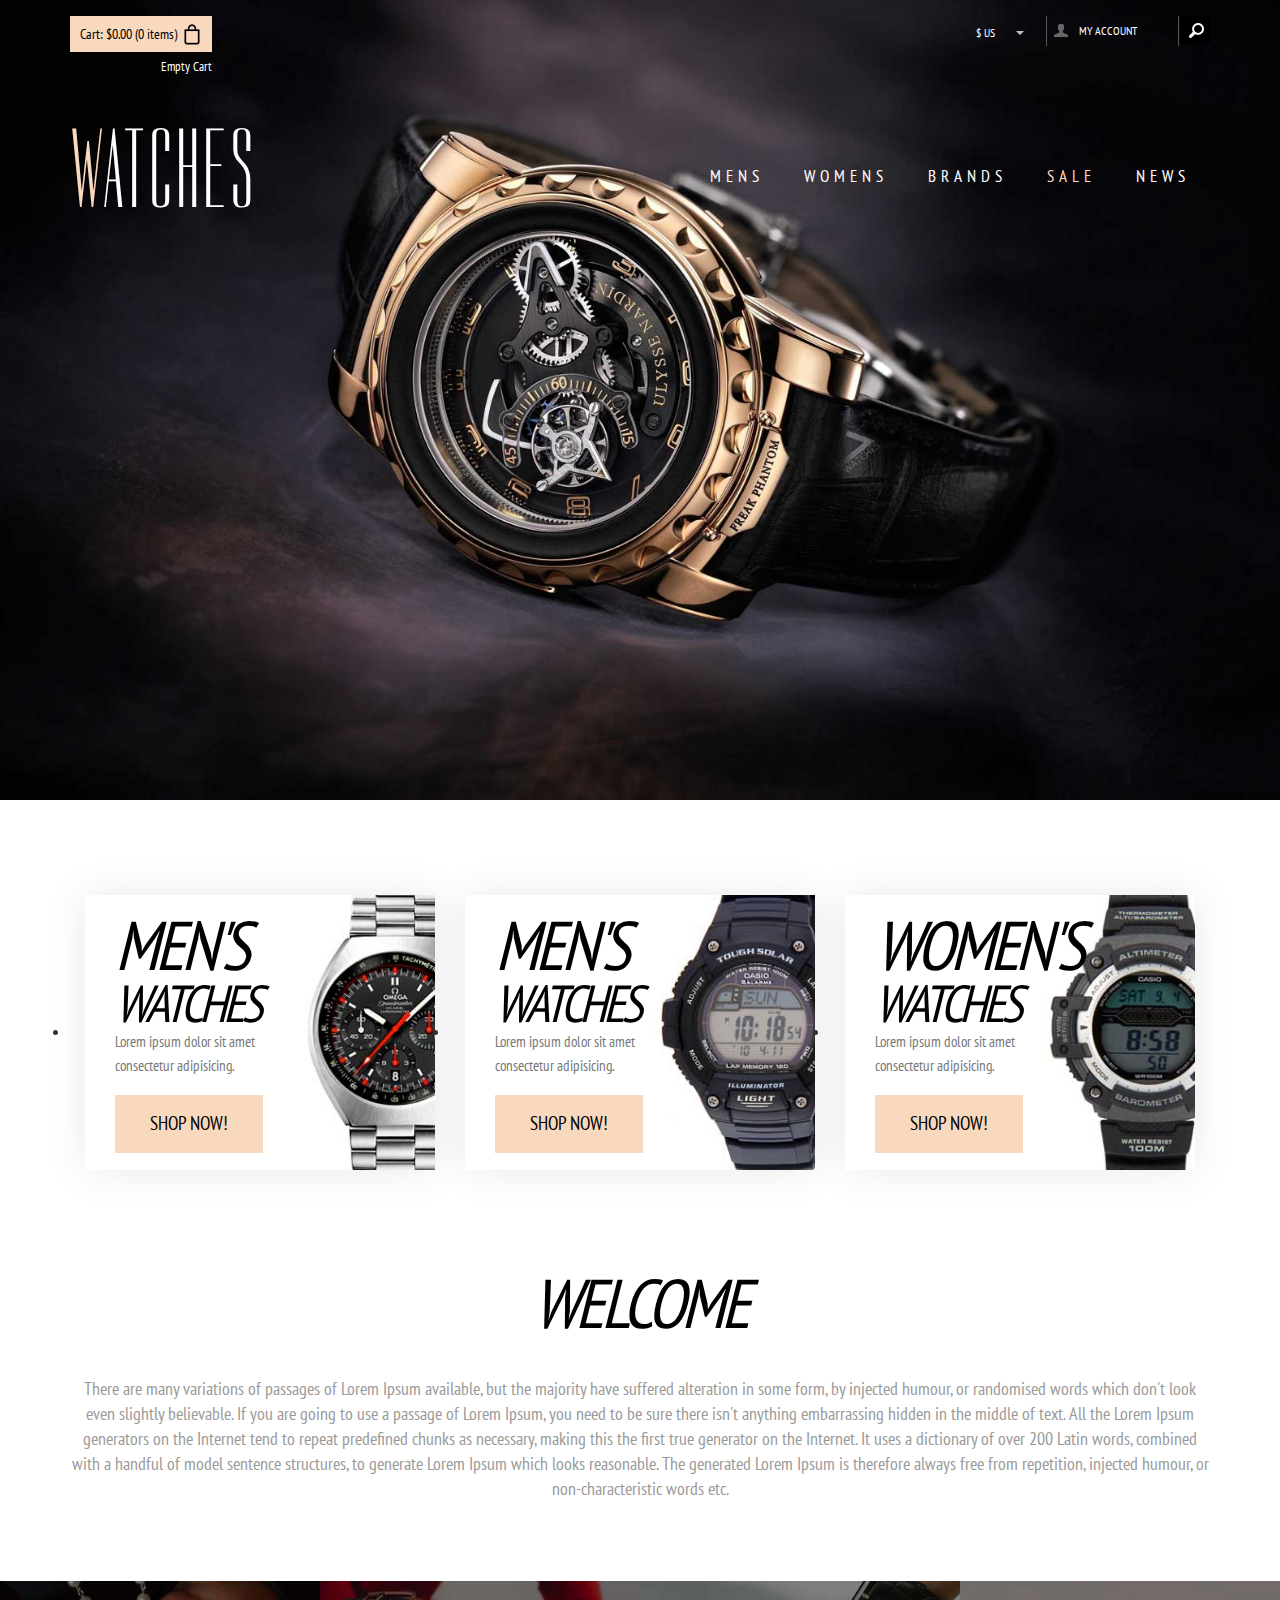
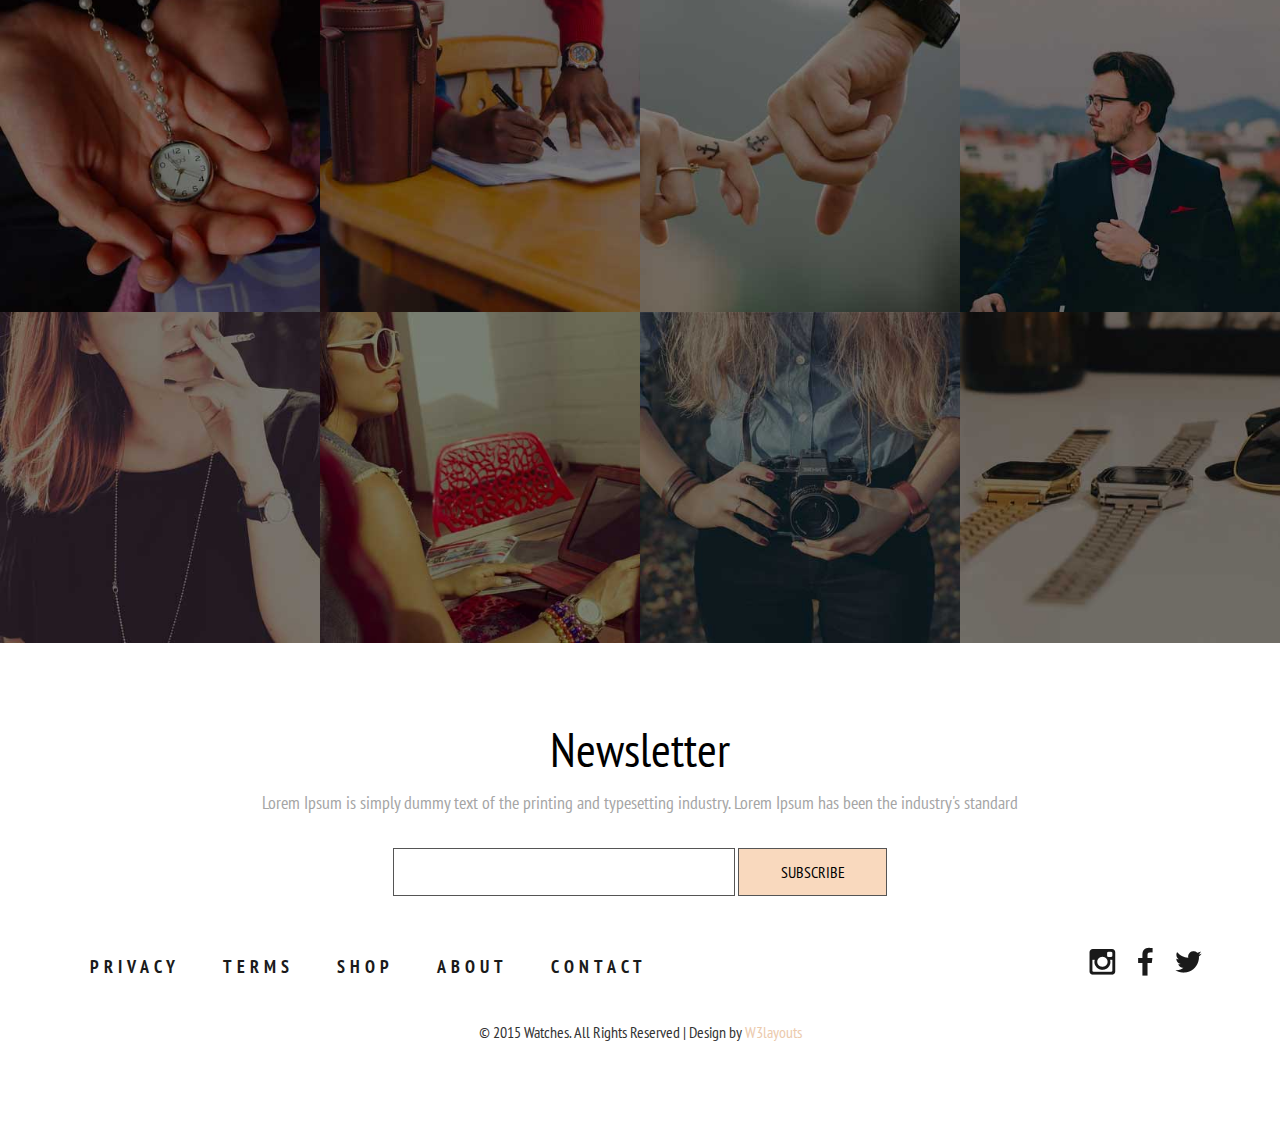
==== index.html @ 552abd2e "Commit message" ====
<!--A Design by W3layouts
Author: W3layout
Author URL: http://w3layouts.com
License: Creative Commons Attribution 3.0 Unported
License URL: http://creativecommons.org/licenses/by/3.0/
-->
<!DOCTYPE HTML>
<html>
<head>
<title>Watches an E-Commerce online Shopping Category Flat Bootstrap Responsive Website Template| Home :: w3layouts</title>
<meta name="viewport" content="width=device-width, initial-scale=1">
<meta http-equiv="Content-Type" content="text/html; charset=utf-8" />
<meta name="keywords" content="Watches Responsive web template, Bootstrap Web Templates, Flat Web Templates, Android Compatible web template, 
Smartphone Compatible web template, free webdesigns for Nokia, Samsung, LG, SonyErricsson, Motorola web design" />
<script type="application/x-javascript"> addEventListener("load", function() { setTimeout(hideURLbar, 0); }, false); function hideURLbar(){ window.scrollTo(0,1); } </script>
<link href="css/bootstrap.css" rel='stylesheet' type='text/css' />
<!-- jQuery (necessary for Bootstrap's JavaScript plugins) -->
<!-- Custom Theme files -->
<link href="css/style.css" rel='stylesheet' type='text/css' />
<!-- Custom Theme files -->
<!--webfont-->
<link href='//fonts.googleapis.com/css?family=PT+Sans+Narrow:400,700' rel='stylesheet' type='text/css'>
<link href='//fonts.googleapis.com/css?family=Dorsa' rel='stylesheet' type='text/css'>
<script type="text/javascript" src="js/jquery-1.11.1.min.js"></script>
<!-- start menu -->
<link href="css/megamenu.css" rel="stylesheet" type="text/css" media="all" />
<script type="text/javascript" src="js/megamenu.js"></script>
<script>$(document).ready(function(){$(".megamenu").megamenu();});</script>
<script src="js/jquery.easydropdown.js"></script>
<script src="js/simpleCart.min.js"> </script>
</head>
<body>
	<div class="banner">
   	  <div class="container">
   	  	<div class="header_top">
   	  	   <div class="header_top_left">
	  	      <div class="box_11"><a href="checkout.html">
		      <h4><p>Cart: <span class="simpleCart_total"></span> (<span id="simpleCart_quantity" class="simpleCart_quantity"></span> items)</p><img src="images/bag.png" alt=""/><div class="clearfix"> </div></h4>
		      </a></div>
	          <p class="empty"><a href="javascript:;" class="simpleCart_empty">Empty Cart</a></p>
	          <div class="clearfix"> </div>
	       </div>
           <div class="header_top_right">
		  	 <div class="lang_list">
				<select tabindex="4" class="dropdown">
					<option value="" class="label" value="">$ Us</option>
					<option value="1">Dollar</option>
					<option value="2">Euro</option>
				</select>
			 </div>
			 <ul class="header_user_info">
			  <a class="login" href="login.html">
				<i class="user"> </i> 
				<li class="user_desc">My Account</li>
			  </a>
			  <div class="clearfix"> </div>
		     </ul>
		    <!-- start search-->
				<div class="search-box">
				   <div id="sb-search" class="sb-search">
					  <form>
						 <input class="sb-search-input" placeholder="Enter your search term..." type="search" name="search" id="search">
						 <input class="sb-search-submit" type="submit" value="">
						 <span class="sb-icon-search"> </span>
					  </form>
				    </div>
				 </div>
				 <!----search-scripts---->
				 <script src="js/classie1.js"></script>
				 <script src="js/uisearch.js"></script>
				   <script>
					 new UISearch( document.getElementById( 'sb-search' ) );
				   </script>
					<!----//search-scripts---->
		            <div class="clearfix"> </div>
			 </div>
		     <div class="clearfix"> </div>
	  </div>
	  <div class="header_bottom">
	   <div class="logo">
		  <h1><a href="index.html"><span class="m_1">W</span>atches</a></h1>
	   </div>
   	   <div class="menu">
	     <ul class="megamenu skyblue">
			<li><a class="color2" href="#">Mens</a>
				<div class="megapanel">
					<div class="row">
						<div class="col1">
							<div class="h_nav">
								<h4>Men</h4>
								<ul>
									<li><a href="men.html">Watches</a></li>
									<li><a href="men.html">watches</a></li>
									<li><a href="men.html">Blazers</a></li>
									<li><a href="men.html">Suits</a></li>
									<li><a href="men.html">Trousers</a></li>
									<li><a href="men.html">Jeans</a></li>
									<li><a href="men.html">Shirts</a></li>
									<li><a href="men.html">Sweatshirts & Hoodies</a></li>
									<li><a href="men.html">Swim Wear</a></li>
									<li><a href="men.html">Accessories</a></li>
								</ul>	
							</div>							
						</div>
						<div class="col1">
							<div class="h_nav">
								<h4>Women</h4>
								<ul>
									<li><a href="men.html">Watches</a></li>
									<li><a href="men.html">Outerwear</a></li>
									<li><a href="men.html">Dresses</a></li>
									<li><a href="men.html">Handbags</a></li>
									<li><a href="men.html">Trousers</a></li>
									<li><a href="men.html">Jeans</a></li>
									<li><a href="men.html">T-Shirts</a></li>
									<li><a href="men.html">Shoes</a></li>
									<li><a href="men.html">Coats</a></li>
									<li><a href="men.html">Accessories</a></li>
								</ul>	
							</div>							
						</div>
						<div class="col2">
							<div class="h_nav">
								<h4>Trends</h4>
								<ul>
									<li class>
										<div class="p_left">
										  <img src="images/p1.jpg" class="img-responsive" alt=""/>
										</div>
										<div class="p_right">
											<h4><a href="#">Denim shirt</a></h4>
											<span class="item-cat"><small><a href="#">watches</a></small></span>
											<span class="price">29.99 $</span>
										</div>
										<div class="clearfix"> </div>
									</li>
									<li>
										<div class="p_left">
										  <img src="images/p2.jpg" class="img-responsive" alt=""/>
										</div>
										<div class="p_right">
											<h4><a href="#">Denim shirt</a></h4>
											<span class="item-cat"><small><a href="#">watches</a></small></span>
											<span class="price">29.99 $</span>
										</div>
										<div class="clearfix"> </div>
									</li>
									<li>
										<div class="p_left">
										  <img src="images/p3.jpg" class="img-responsive" alt=""/>
										</div>
										<div class="p_right">
											<h4><a href="#">Denim shirt</a></h4>
											<span class="item-cat"><small><a href="#">watches</a></small></span>
											<span class="price">29.99 $</span>
										</div>
										<div class="clearfix"> </div>
									</li>
								</ul>	
							</div>												
						</div>
					  </div>
					</div>
			</li>
			<li><a class="color4" href="#">womens</a>
				<div class="megapanel">
					<div class="row">
						<div class="col1">
							<div class="h_nav">
								<h4>Men</h4>
								<ul>
									<li><a href="men.html">Watches</a></li>
									<li><a href="men.html">watches</a></li>
									<li><a href="men.html">Blazers</a></li>
									<li><a href="men.html">Suits</a></li>
									<li><a href="men.html">Trousers</a></li>
									<li><a href="men.html">Jeans</a></li>
									<li><a href="men.html">Shirts</a></li>
									<li><a href="men.html">Sweatshirts & Hoodies</a></li>
									<li><a href="men.html">Swim Wear</a></li>
									<li><a href="men.html">Accessories</a></li>
								</ul>	
							</div>							
						</div>
						<div class="col1">
							<div class="h_nav">
								<h4>Women</h4>
								<ul>
									<li><a href="men.html">Watches</a></li>
									<li><a href="men.html">Outerwear</a></li>
									<li><a href="men.html">Dresses</a></li>
									<li><a href="men.html">Handbags</a></li>
									<li><a href="men.html">Trousers</a></li>
									<li><a href="men.html">Jeans</a></li>
									<li><a href="men.html">T-Shirts</a></li>
									<li><a href="men.html">Shoes</a></li>
									<li><a href="men.html">Coats</a></li>
									<li><a href="men.html">Accessories</a></li>
								</ul>	
							</div>							
						</div>
						<div class="col2">
							<div class="h_nav">
								<h4>Trends</h4>
								<ul>
									<li class>
										<div class="p_left">
										  <img src="images/p1.jpg" class="img-responsive" alt=""/>
										</div>
										<div class="p_right">
											<h4><a href="#">Denim shirt</a></h4>
											<span class="item-cat"><small><a href="#">watches</a></small></span>
											<span class="price">29.99 $</span>
										</div>
										<div class="clearfix"> </div>
									</li>
									<li>
										<div class="p_left">
										  <img src="images/p2.jpg" class="img-responsive" alt=""/>
										</div>
										<div class="p_right">
											<h4><a href="#">Denim shirt</a></h4>
											<span class="item-cat"><small><a href="#">watches</a></small></span>
											<span class="price">29.99 $</span>
										</div>
										<div class="clearfix"> </div>
									</li>
									<li>
										<div class="p_left">
										  <img src="images/p3.jpg" class="img-responsive" alt=""/>
										</div>
										<div class="p_right">
											<h4><a href="#">Denim shirt</a></h4>
											<span class="item-cat"><small><a href="#">watches</a></small></span>
											<span class="price">29.99 $</span>
										</div>
										<div class="clearfix"> </div>
									</li>
								</ul>	
							</div>												
						</div>
					  </div>
					</div>
				</li>				
				<li><a class="color10" href="brands.html">Brands</a></li>
				<li class="active grid"><a class="color3" href="index.html">Sale</a></li>
				<li><a class="color7" href="404.html">News</a></li>
				<div class="clearfix"> </div>
			</ul>
			</div>
	        <div class="clearfix"> </div>
	        </div>
	    </div>
   </div>
   <div class="main">
    <div class="container">
    	<ul class="content-home">
           <li class="col-sm-4">
              <a href="single.html" class="item-link" title="">
                <div class="bannerBox">
                   <img src="images/w1.jpg" class="item-img" title="" alt="" width="100%" height="100%">
                   <div class="item-html">
                      <h3>Men's<span>Watches</span></h3>
                      <p>Lorem ipsum dolor sit amet consectetur adipisicing.</p>
                      <button>Shop now!</button>
                   </div>
                </div>
              </a>
           </li>
           <li class="col-sm-4">
              <a href="single.html" class="item-link" title="">
                <div class="bannerBox">
                   <img src="images/w3.jpg" class="item-img" title="" alt="" width="100%" height="100%">
                   <div class="item-html">
                      <h3>Men's<span>Watches</span></h3>
                      <p>Lorem ipsum dolor sit amet consectetur adipisicing.</p>
                      <button>Shop now!</button>
                   </div>
                </div>
              </a>
           </li>
           <li class="col-sm-4">
              <a href="single.html" class="item-link" title="">
                <div class="bannerBox">
                   <img src="images/w2.jpg" class="item-img" title="" alt="" width="100%" height="100%">
                   <div class="item-html">
                      <h3>Women's<span>Watches</span></h3>
                      <p>Lorem ipsum dolor sit amet consectetur adipisicing.</p>
                      <button>Shop now!</button>
                   </div>
                </div>
              </a>
           </li> 
           <div class="clearfix"> </div>         
       </ul>
    </div>
    <div class="middle_content">
    	<div class="container">
    		<h2>Welcome</h2>
    		<p>There are many variations of passages of Lorem Ipsum available, but the majority have suffered alteration in some form, by injected humour, or randomised words which don't look even slightly believable. If you are going to use a passage of Lorem Ipsum, you need to be sure there isn't anything embarrassing hidden in the middle of text. All the Lorem Ipsum generators on the Internet tend to repeat predefined chunks as necessary, making this the first true generator on the Internet. It uses a dictionary of over 200 Latin words, combined with a handful of model sentence structures, to generate Lorem Ipsum which looks reasonable. The generated Lorem Ipsum is therefore always free from repetition, injected humour, or non-characteristic words etc.</p>
    	</div>
    </div>
   	<div class="content_middle_bottom">
   		<div class="header-left" id="home">
		      <section>
				<ul class="lb-album" >
					<li>
						<a href="#image-1">
							<img src="images/g1.jpg"  class="img-responsive" alt="image01"/>
							<span>Pointe</span>
						</a>
						<div class="lb-overlay" id="image-1">
							<a href="#page" class="lb-close">x Close</a>
							<img src="images/g1.jpg"  class="img-responsive" alt="image01"/>
							<div>
								<h3>pointe <span>/point/</span></h3>
								<p>Dance performed on the tips of the toes</p>
							</div>
						</div>
					</li>
					<li>
						<a href="#image-2">
							<img src="images/g2.jpg"  class="img-responsive" alt="image02"/>
							<span>Port de bras</span>
						</a>
						<div class="lb-overlay" id="image-2">
							<img src="images/g2.jpg"  class="img-responsive" alt="image02"/>
							<div>							
								<h3>port de bras <span>/ˌpôr də ˈbrä/</span></h3>
								<p>An exercise designed to develop graceful movement and disposition of the arms</p>
							</div>
							<a href="#page" class="lb-close">x Close</a>
						</div>
					</li>
					<li>
						<a href="#image-3">
							<img src="images/g3.jpg"  class="img-responsive" alt="image03"/>
							<span>Plié</span>
						</a>
						<div class="lb-overlay" id="image-3">
							<img src="images/g3.jpg"  class="img-responsive" alt="image03"/>
							<div>							
								<h3>pli·é <span>/plēˈā/</span></h3>
								<p>A movement in which a dancer bends the knees and straightens them again</p>
							</div>
							<a href="#page" class="lb-close">x Close</a>
						</div>
					</li>
					<li>
						<a href="#image-4">
							<img src="images/g4.jpg"  class="img-responsive" alt="image04"/>
							<span>Adagio</span>
						</a>
						<div class="lb-overlay" id="image-4">
							<img src="images/g4.jpg"  class="img-responsive" alt="image04"/>
							<div>							
								<h3>a·da·gio <span>/əˈdäjō/</span></h3>
								<p>A movement or composition marked to be played adagio</p>
							</div>
							<a href="#page" class="lb-close">x Close</a>
						</div>
					</li>
					<li>
						<a href="#image-5">
							<img src="images/g5.jpg"  class="img-responsive" alt="image05"/>
							<span>Frappé</span>
						</a>
						<div class="lb-overlay" id="image-5">
							<img src="images/g5.jpg"  class="img-responsive" alt="image05"/>
							<div>							
								<h3>frap·pé<span>/fraˈpā/</span></h3>
								<p>Involving a beating action of the toe of one foot against the ankle of the supporting leg</p>
							</div>
							<a href="#page" class="lb-close">x Close</a>
						</div>
					</li>
					<li>
						<a href="#image-6">
							<img src="images/g6.jpg"  class="img-responsive" alt="image06"/>
							<span>Glissade</span>
						</a>
						<div class="lb-overlay" id="image-6">
							<img src="images/g6.jpg"  class="img-responsive" alt="image06"/>
							<div>							
								<h3>glis·sade <span>/gliˈsäd/</span></h3>
								<p>One leg is brushed outward from the body, which then takes the weight while the second leg is brushed in to meet it</p>
							</div>
							<a href="#page" class="lb-close">x Close</a>
						</div>
					</li>
					<li>
						<a href="#image-7">
							<img src="images/g7.jpg"  class="img-responsive" alt="image07"/>
							<span>Jeté</span>
						</a>
						<div class="lb-overlay" id="image-7">
							<img src="images/g7.jpg"  class="img-responsive" alt="image07"/>
							<div>							
								<h3>je·té <span>/zhə-ˈtā/</span></h3>
								<p>A springing jump made from one foot to the other in any direction</p>
							</div>
							<a href="#page" class="lb-close">x Close</a>
						</div>
					</li>
					<li>
						<a href="#image-8">
							<img src="images/g8.jpg"  class="img-responsive" alt="image08"/>
							<span>Piqué</span>
						</a>
						<div class="lb-overlay" id="image-8">
							<img src="images/g8.jpg"  class="img-responsive" alt="image08"/>
							<div>							
								<h3>pi·qué <span>/pēˈkā/</span></h3>
								<p>Strongly pointed toe of the lifted and extended leg sharply lowers to hit the floor then immediately rebounds upward</p>
							</div>
							<a href="#page" class="lb-close">x Close</a>
						</div>
					</li>
					<div class="clearfix"></div>
				</ul>
			</section>
		</div>
	  </div>
   </div>
   <div class="footer">
   	 <div class="container">
   	 	<div class="newsletter">
			<h3>Newsletter</h3>
			<p>Lorem Ipsum is simply dummy text of the printing and typesetting industry. Lorem Ipsum has been the industry's standard</p>
			<form>
			  <input type="text" value="" onfocus="this.value='';" onblur="if (this.value == '') {this.value ='';}">
			  <input type="submit" value="SUBSCRIBE">
			</form>
		</div>
   		<div class="cssmenu">
		   <ul>
			<li class="active"><a href="#">Privacy</a></li>
			<li><a href="#">Terms</a></li>
			<li><a href="#">Shop</a></li>
			<li><a href="#">About</a></li>
			<li><a href="contact.html">Contact</a></li>
		  </ul>
		</div>
		<ul class="social">
			<li><a href=""> <i class="instagram"> </i> </a></li>
			<li><a href=""><i class="fb"> </i> </a></li>
			<li><a href=""><i class="tw"> </i> </a></li>
	    </ul>
	    <div class="clearfix"></div>
	    <div class="copy">
           <p> &copy; 2015 Watches. All Rights Reserved | Design by <a href="http://w3layouts.com/" target="_blank">W3layouts</a></p>
	    </div>
   	</div>
   </div>
</body>
</html>
---- css/style.css ----
/*
Author: W3layout
Author URL: http://w3layouts.com
License: Creative Commons Attribution 3.0 Unported
License URL: http://creativecommons.org/licenses/by/3.0/
*/
h4, h5, h6,
h1, h2, h3 {margin-top: 0;}
ul, ol {margin: 0;}
p {margin: 0;}
html, body{
   font-family: 'PT Sans Narrow', sans-serif;
   font-size: 100%;
   background:#fff; 
}
body a{
	transition:0.5s all;
	-webkit-transition:0.5s all;
	-moz-transition:0.5s all;
	-o-transition:0.5s all;
	-ms-transition:0.5s all;
}
.banner {
	background: url(../images/3.jpg) no-repeat center top;
	background-size: cover;
	-webkit-background-size: cover;
	-moz-background-size: cover;
	-o-background-size: cover;
	min-height:800px;
	text-align: center;
	padding-top:1em;
}
.header_top_left{
	float:left;
}
.header_top_right{
	float:right;
	width:23%;
}
.box_11{
    cursor: pointer;
    padding: 5px 10px;
    background: #F9D9BE;
}
.box_11 a:hover{
	text-decoration:none;
	color:#000;
}
.box_11 h4 {
    border: none;
    color: #fff;
    font-size: 0.85em;
    margin-bottom: 0;
    padding: 0;
}
.box_11 p {
    float: left;
    margin: 6px 0 0 0;
    color:#000;
}
p.empty {
    font-size: 13px;
    margin: 6px 0 0 5px;
    float: right;
}
p.empty a {
    color: #fff;
}
.box_11 h4 img {
    margin-left: 5px;
    float: left;
}
.lang_list{
	float: left;
    border-right: 1px solid #555;
	width: 38%;
}
/* PREFIXED CSS */
.dropdown,
.dropdown div,
.dropdown li,
.dropdown div::after,
.dropdown .carat,
.dropdown .carat:after,
.dropdown .selected::after,
.dropdown:after{
	-webkit-transition: all 150ms ease-in-out;
	-moz-transition: all 150ms ease-in-out;
	-ms-transition: all 150ms ease-in-out;
	transition: all 150ms ease-in-out;
}
.dropdown .selected::after,
.dropdown.scrollable div::after{
	-webkit-pointer-events: none;
	-moz-pointer-events: none;
	-ms-pointer-events: none;
	pointer-events: none;
}
/* WRAPPER */
.dropdown{
	position: relative;
	width: 75px;
	cursor: pointer;
	font-weight: 200;
	background: none;
	padding: 8px 15px 5px;
	color: #fff;
	-webkit-user-select: none;
	-moz-user-select: none;
	user-select: none;
}
.dropdown.open{
	z-index: 2;
}
.dropdown:hover,
.dropdown.focus{
	/*--background:#F7F7F7;--*/
}
/* CARAT */
.dropdown .carat,
.dropdown .carat:after{
	position: absolute;
	right:-1px;
	top: 50%;
	margin-top:0px;
	border: 4px solid transparent;
	border-top: 4px solid #c1c1c1;
	z-index: 1;
	-webkit-transform-origin: 50% 20%;
	-moz-transform-origin: 50% 20%;
	-ms-transform-origin: 50% 20%;
	transform-origin: 50% 20%;
}
.dropdown:hover .carat:after{
	border-top-color: #f4f4f4;
}
.dropdown.focus .carat{
	border-top-color: #f8f8f8;
}
.dropdown.focus .carat:after{
	border-top-color: #0180d1;
}
.dropdown.open .carat{
	-webkit-transform: rotate(180deg);
	-moz-transform: rotate(180deg);
	-ms-transform: rotate(180deg);
	transform: rotate(180deg);
}
/* OLD SELECT (HIDDEN) */
.dropdown .old{
	position: absolute;
	left: 0;
	top: 0;
	height: 0;
	width: 0;
	overflow: hidden;
}
.dropdown select{
	position: absolute;
	left: 0px;
	top: 0px;
}
.dropdown.touch select{
	left: 0;
	top: 0;
	width: 100%;
	height: 100%;
	opacity: 0;
}
/* SELECTED FEEDBACK ITEM */ 
.dropdown .selected,
.dropdown li{
	display: block;
	font-size:12px;
	overflow: hidden;
	white-space: nowrap;
	text-transform: uppercase;
}
.dropdown .selected::after{
	content: '';
	position: absolute;
	right: 0;
	top: 0;
	bottom: 0;
	width: 60px;
}
/* DROP DOWN WRAPPER */
.dropdown div{
	position: absolute;
	height: 0;
	left: 0;
	right: 0;
	top: 100%;
	background:#fb4d01;
	overflow: hidden;
	opacity: 0;
	color:#fff;
	width:90px;
}
.dropdown:hover div{
	background:#4CB1CA;
}
/* Height is adjusted by JS on open */
.dropdown.open div{
	opacity: 1;
	z-index: 2;
}
/* FADE OVERLAY FOR SCROLLING LISTS */
.dropdown.scrollable div::after{
	content: '';
	position: absolute;
	left: 0;
	right: 0;
	bottom: 0;
	height: 50px;
}
.dropdown.scrollable.bottom div::after{
	opacity: 0;
}
/* DROP DOWN LIST */
.dropdown ul{
	position: absolute;
	left: 0;
	top: 0;
	height: 100%;
	width: 100%;
	list-style: none;
	overflow: hidden;
	padding:0;
	background:#F9D9BE;
}
.dropdown.scrollable.open ul{
	overflow-y: auto;
}
/* DROP DOWN LIST ITEMS */
.dropdown li{
	list-style: none;
	padding:8px;
	border-bottom: 1px solid #E7BD99;
	color: #000;
}
.dropdown li:last-child {
    border-bottom: 0;
}
/* .focus class is also added on hover */
.dropdown li.focus{
	background:#E4BD9C;
	position: relative;
	z-index: 3;
	color: #fff;
}
.dropdown li.active{
	background:#ee4a02;
	color: #fff;
}
ul.header_user_info {
	float: left;
	border-right: 1px solid #555;
	width:50%;
	padding:0;
	min-height: 30px;
}
ul.header_user_info a{
	color:#fff;
}
ul.header_user_info a:hover{
	color:#fd926d;
}
ul.header_user_info a:hover{
	text-decoration:none;
	color:#fd926d;
}
i.user{
	width: 17px;
	height: 17px;
	background: url(../images/img-sprite.png) no-repeat -241px -67px;
	float: left;
	margin:6px 10px 0 5px;
}
ul.header_user_info li.user_desc{
	display: block;
	font-size: 12px;
    text-transform: uppercase;
	cursor: pointer;
	/* background: #fb5c22; */
	-moz-transition: all 0.2s linear;
	-o-transition: all 0.2s linear;
	-webkit-transition: all 0.2s linear;
	transition: all 0.2s linear;
	float: left;
	margin-top:6px;
}
.search-box {
	position: relative;
}
.sb-search {
	position: absolute;
	top:0px;
	right:0px;
	width: 0%;
	min-width: 30px;
	height: 28px;
	float: right;
	overflow: hidden;
	-webkit-transition: width 0.3s;
	-moz-transition: width 0.3s;
	transition: width 0.3s;
	-webkit-backface-visibility: hidden;
}
.sb-search-input {
	position: absolute;
	top: 0;
	left: 0px;
	border: none;
	outline: none;
	background:#555;
	width: 100%;
	height: 28px;
	margin: 0;
	z-index: 10;
	padding: 5px 10px;
	font-size: 13px;
	color: #ffffff;
}
.sb-search-input::-webkit-input-placeholder {
	color: #ffffff;
}
.sb-search-input:-moz-placeholder {
	color: #ffffff;
}
.sb-search-input::-moz-placeholder {
	color: #efb480;
}
.sb-search-input:-ms-input-placeholder {
	color: #ffffff;
}
.sb-icon-search,.sb-search-submit  {
	width:30px;
	height:28px;
	display: block;
	position: absolute;
	right: 0;
	top: 0;
	padding: 0;
	margin: 0;
	line-height: 45px;
	text-align: center;
	cursor: pointer;
}
.sb-search-submit {
	background: #333 url('../images/search.png') no-repeat 0px 1px;
	-ms-filter: "progid:DXImageTransform.Microsoft.Alpha(Opacity=0)"; /* IE 8 */
    filter: alpha(opacity=0); /* IE 5-7 */
  	color: transparent;
	border: none;
	outline: none;
	z-index: -1;
	-webkit-appearance: none;
}
.sb-icon-search {
	color: #FFF;
	background: #000 url('../images/search.png') no-repeat 7px 5px;
	z-index: 90;
}
/* Open state */
.sb-search.sb-search-open,.no-js .sb-search {
	width:100%;
}
.sb-search.sb-search-open .sb-search-submit,.no-js .sb-search .sb-search-submit {
	z-index: 90;
}
.header_bottom {
	padding: 2em 0;
}
.logo h1{
    font-size:7em;
    text-transform: uppercase;
    margin-bottom: 0;
    font-family: 'Dorsa', sans-serif;
    letter-spacing: 5px;
}
span.m_1 {
  color:#F9D9BE;
}
.logo{
	float:left;
}
.logo h1 a{
	color:#fff;
}
.logo h1 a:hover{
   text-decoration:none;
}
.menu {
   float:right;
   margin: 3em 0 0 0;
}
.h_nav ul li a {
	display: block;
	font-size: 0.85em;
	color: #555;
	text-transform: capitalize;
	line-height: 1.8em;
	-webkit-transition: all 0.3s ease-in-out;
	-moz-transition: all 0.3s ease-in-out;
	-o-transition: all 0.3s ease-in-out;
	transition: all 0.3s ease-in-out;
	line-height: 2.5em;
}
.h_nav ul li a:hover{
	text-decoration:none;
	color:#f84545;
}
.h_nav h4 {
	font-size: 1em;
	color: #000;
	line-height: 1.8em;
	text-transform: uppercase;
	margin-bottom:1em;
}
.p_left{
	float:left;
	margin-right:1em;
	padding-bottom:2em;
}
.p_right{
	float:left;
}
.p_right h4{
	margin-bottom:-10px;
}
.p_right h4 a:hover, .small:hover{
	text-decoration:none;
	color: #f84545;
}
ul.content-home{
  padding:5em 0;
  margin-bottom: 0;
}
ul.content-home li {
  padding: 15px;
}
ul.content-home li a {
  display: block;
}
ul.content-home li .bannerBox {
  position: relative;
  -webkit-box-shadow: 0 0 40px rgba(0, 0, 0, 0.09);
  -moz-box-shadow: 0 0 40px rgba(0, 0, 0, 0.09);
  box-shadow: 0 0 40px rgba(0, 0, 0, 0.09);
  -moz-transition: 0.5s;
  -o-transition: 0.5s;
  -webkit-transition: 0.5s;
  transition: 0.5s;
  overflow: hidden;
}
ul.content-home li img {
  max-width: 100%;
  height: auto;
  -moz-transition: 0.5s linear;
  -o-transition: 0.5s linear;
  -webkit-transition: 0.5s linear;
  transition: 0.5s linear;
}
ul.content-home li a:hover img {
  transform: scale(1.1);
}
ul.content-home li .item-html {
  position: absolute;
  left: 30px;
  top: 20px;
  width: 50%;
  font-size: 15px;
  font-weight: 300;
  line-height: 24px;
  color: #777;
}
ul.content-home li .item-html h3 {
  color: #000;
  font-size: 69px;
  font-style: italic;
  font-weight: 300;
  letter-spacing: -0.06em;
  line-height: 60px;
  text-transform: uppercase;
  margin: 0 0 2px;
}
ul.content-home li .item-html h3 span {
  display: block;
  color: #000;
  font-size: 52px;
  font-style: italic;
  font-weight: 300;
  line-height: 50px;
  margin: 3px 0 0;
  text-transform: uppercase;
}
ul.content-home li .item-html p {
  margin-bottom: 17px;
}
ul.content-home li .item-html button {
  background:#F9D9BE;
  color: #000;
  display: inline-block;
  font-size: 19px;
  line-height: 23px;
  padding: 17px 35px 18px;
  text-transform: uppercase;
  -moz-transition: 0.3s;
  -o-transition: 0.3s;
  -webkit-transition: 0.3s;
  transition: 0.3s;
  border: none;
  font-weight: normal;
}
ul.content-home li .item-html button:hover{
	background:#000;
	color:#fff;
}
.middle_content{
  margin-bottom:5em;
  text-align:center;
}
.middle_content h2{
  color: #000;
  font-size: 69px;
  font-style: italic;
  font-weight: 300;
  letter-spacing: -0.06em;
  text-transform: uppercase;
  margin-bottom:0.5em;
}
.middle_content p{
  color: #999;
  font-size:1.1em;
}
/*--content--*/

/*========================
 Transitions
 ========================*/
.searchfield:focus, .searchfield:not(:focus) {
	-webkit-transition-property: width;
	-webkit-transition-duration: 0.5s, 0.5s;
	-webkit-transition-timing-function: linear, ease-out;
}
.lb-album {
	margin: 0 auto;
	padding:0;
	list-style:none;
}
.lb-album li {
	width: 24.9999%;
	float: left;
	position: relative;
}
.lb-album li:nth-child(4), .lb-album li:nth-child(8), .lb-album li:nth-child(12) {
	margin-right: 0;
}
.lb-album li > a, .lb-album li > a img {
	display: block;
	width: 100%;
}
.lb-album li > a {
	position: relative;
}
.lb-album li > a span {
	position:absolute;
	width: 100%;
	height: 100%;
	top: 0px;
	left: 0px;
	text-align: center;
	line-height:16em;
	color: #fff;
    font-size: 24px;
	opacity: 0;
	filter: alpha(opacity=0); /* internet explorer */
	-ms-filter: "progid:DXImageTransform.Microsoft.Alpha(opacity=0)"; /*IE8*/
	background:rgba(249, 217, 190, 0.67);
	-moz-transition: opacity 0.3s linear;
	-o-transition: opacity 0.3s linear;
	-ms-transition: opacity 0.3s linear;
	transition: opacity 0.3s linear;
}
.lb-album li > a:hover span {
	opacity: 1;
	filter: alpha(opacity=99); /* internet explorer */
	-ms-filter: "progid:DXImageTransform.Microsoft.Alpha(opacity=99)"; /*IE8*/
}
.lb-overlay {
	width: 0px;
	height: 0px;
	position: fixed;
	overflow: hidden;
	left: 0px;
	top: 0px;
	padding: 0px;
	z-index: 99;
	text-align: center;
	background:#000;
}
.lb-overlay > div {
	position: relative;
	color: rgba(27,54,81,0.8);
	opacity: 0;
	filter: alpha(opacity=0); /* internet explorer */
	-ms-filter: "progid:DXImageTransform.Microsoft.Alpha(opacity=0)"; /*IE8*/
	width: 550px;
	margin: 10px auto 0px auto;
	text-shadow: 0px 1px 1px rgba(255,255,255,0.6);
	-webkit-transition: opacity 0.3s linear 1.3s;
	-moz-transition: opacity 0.3s linear 1.3s;
	-o-transition: opacity 0.3s linear 1.3s;
	-ms-transition: opacity 0.3s linear 1.3s;
	transition: opacity 0.3s linear 1.3s;
}
.lb-overlay div h3, .lb-overlay div p {
	padding: 0px 20px;
	width: 200px;
	height: 60px;
	color: #fff;
}
.lb-overlay div h3 {
	color: #fff;
	font-size:30px;
	float: left;
	text-align: right;
	border-right: 1px solid rgba(27,54,81,0.4);
}
.lb-overlay div h3 span, .lb-overlay div p {
	font-size: 13px;
	font-style: italic;
}
.lb-overlay div h3 span {
	display: block;
	line-height: 6px;
}
.lb-overlay div p {
	text-align: left;
	float: left;
	width: 260px;
}
.lb-overlay a.lb-close {
	font-size: 0.924em;
	padding: 4px;
	background: rgba(64, 72, 109, 0.61);
	z-index: 1001;
	color: #fff;
	position: absolute;
	top: 43px;
	left: 50%;
	font-size: 15px;
	line-height: 26px;
	text-align: center;
	width: 50px;
    overflow: hidden;
	margin-left: -25px;
	opacity: 0;
	filter: alpha(opacity=0); /* internet explorer */
	-ms-filter: "progid:DXImageTransform.Microsoft.Alpha(opacity=0)"; /*IE8*/
	-webkit-box-shadow: 0px 1px 2px rgba(0,0,0,0.3);
	-moz-box-shadow: 0px 1px 2px rgba(0,0,0,0.3);
	box-shadow: 0px 1px 2px rgba(0,0,0,0.3);
	-webkit-transition: opacity 0.3s linear 1.2s;
	-moz-transition: opacity 0.3s linear 1.2s;
	-o-transition: opacity 0.3s linear 1.2s;
	-ms-transition: opacity 0.3s linear 1.2s;
	transition: opacity 0.3s linear 1.2s;
}
.lb-overlay img {
	/* height: 100%; For Opera max-height does not seem to work */
	max-height: 100%;
	position: relative;
	-webkit-box-shadow: 1px 1px 4px rgba(0,0,0,0.3);
	-moz-box-shadow: 1px 1px 4px rgba(0,0,0,0.3);
	box-shadow: 0px 2px 7px rgba(0,0,0,0.2);
}
.lb-overlay:target {
	width: auto;
	height: auto;
	bottom: 0px;
	right: 0px;
	padding: 80px 100px 120px 100px;
}
.lb-overlay:target img {
	-webkit-animation: fadeInScale 1.2s ease-in-out;
	-moz-animation: fadeInScale 1.2s ease-in-out;
	-o-animation: fadeInScale 1.2s ease-in-out;
	-ms-animation: fadeInScale 1.2s ease-in-out;
	animation: fadeInScale 1.2s ease-in-out;
	display: inline-block;
}
.lb-overlay:target a.lb-close, .lb-overlay:target > div {
	opacity: 1;
	filter: alpha(opacity=99); /* internet explorer */
	-ms-filter: "progid:DXImageTransform.Microsoft.Alpha(opacity=99)"; /*IE8*/
}
@-webkit-keyframes fadeInScale {
0% { -webkit-transform: scale(0.6); opacity: 0; }
100% { -webkit-transform: scale(1); opacity: 1; }
}
@-moz-keyframes fadeInScale {
0% { -moz-transform: scale(0.6); opacity: 0; }
100% { -moz-transform: scale(1); opacity: 1; }
}
@-o-keyframes fadeInScale {
0% { -o-transform: scale(0.6); opacity: 0; }
100% { -o-transform: scale(1); opacity: 1; }
}
@-ms-keyframes fadeInScale {
0% { -ms-transform: scale(0.6); opacity: 0; }
100% { -ms-transform: scale(1); opacity: 1; }
}
@keyframes fadeInScale {
0% { transform: scale(0.6); opacity: 0; }
100% { transform: scale(1); opacity: 1; }
}

/*
 100% Height for Opera as the max-height seems to be ignored, not optimal for large screens
 http://bricss.net/post/11230266445/css-hack-to-target-opera
 */
x:-o-prefocus, .lb-overlay img {
	height: 100%;
}
.lb-album h2 {
	color:#999;
	font-size:3em;
	font-weight:700;
}
.lb-album p {
	color:#333;
	font-size:13px;
	line-height:1.5em;
}
/*--login--*/
.account-in{
  padding:5em 0;
}
.account-top span{
  font-size: 1em;
  color: #999;
  display: block;
  line-height: 2em;
}
.account-top input[type="text"], .account-top input[type="password"] {
  padding: 0.7em;
  width: 85%;
  background: none;
  border: 1px solid #D1D1D1;
  outline: none;
  color: #464646;
  font-size: 1em;
}
.account-top input[type="submit"] {
  background:#F9D9BE;
  color:#000;
  font-size: 1.1em;
  border: none;
  outline: none;
  border-radius:2px;
  -webkit-border-radius:2px;
  -o-border-radius:2px;
  -moz-border-radius:2px;
  -ms-border-radius:2px;
  padding: 0.4em 1.3em;
  transition: 0.5s all;
  -webkit-transition: 0.5s all;
  -moz-transition: 0.5s all;
  -o-transition: 0.5s all;
}
.account-top div{
  margin-bottom: 1em;
}
a.create {
  text-decoration: none;
  color: #000;
  padding: 7px 20px;
  background:#F9D9BE;
  text-align: center;
  display: block;
  border-radius:4px;
  -webkit-border-radius:4px;
  -o-border-radius:4px;
  -moz-border-radius:4px;
  -ms-border-radius:4px;
}
a.create:hover, .account-top input[type="submit"]:hover, .register-but form input[type="submit"]:hover{
  background: #000;
  color:#fff;
}
.five-in {
  background: #fff;
  border-radius: 100px;
  border: 2px solid #F9D9BE;
  width: 100px;
  height: 100px;
  position: absolute;
  top: 1%;
  right: 8%;
  padding: 1.3em 0 0;
  text-align: center;
}
.five-in span {
  font-size: 1em;
  color: #f02b63;
}
.five-in h1 {
  font-size: 1.5em;
  font-weight: 700;
  color: #000;
}
.account-in h3{
  font-size:2em;
  color: #000;
  padding: 0 0.5em 1em;
  text-transform:uppercase;
}
/*--register--*/
.register-top-grid h2, .register-bottom-grid h2 {
	color:#000;
	font-size:1.5em;
	padding-bottom:1em;
	margin: 0;
}
.register-top-grid div, .register-bottom-grid div {
	width: 48%;
	float: left;
	margin: 10px 0;
}
.register-top-grid span, .register-bottom-grid span {
	color:#999;
	font-size: 0.85em;
	padding-bottom: 0.2em;
	display: block;
	text-transform: uppercase;
}
.register-top-grid input[type="text"], .register-bottom-grid input[type="password"] {
	border: 1px solid #EEE;
	outline-color:#FF5B36;
	width: 96%;
	font-size: 1em;
	padding: 0.5em;
}
.checkbox {
	margin-bottom: 4px;
	padding-left: 27px;
	font-size: 1.1em;
	line-height: 27px;
	cursor: pointer;
}
.checkbox {
	position: relative;
	font-size: 0.95em;
	color:#555;
}
.checkbox:last-child {
	margin-bottom: 0;
}
.news-letter {
	color: #555;
	font-weight:600;
	font-size: 0.85em;
	margin-bottom: 1em;
	display: block;
	text-transform: uppercase;
	transition: 0.5s all;
	-webkit-transition: 0.5s all;
	-moz-transition: 0.5s all;
	-o-transition: 0.5s all;
	clear: both;
}
.checkbox i {
	position: absolute;
	bottom: 5px;
	left: 0;
	display: block;
	width:20px;
	height:20px;
	outline: none;
	border: 2px solid #D2CF99;
}
.checkbox input + i:after {
	content: '';
	background: url("../images/tick1.png") no-repeat 1px 2px;
	top: -1px;
	left: -1px;
	width: 15px;
	height: 15px;
	font: normal 12px/16px FontAwesome;
	text-align: center;
}
.checkbox input + i:after {
	position: absolute;
	opacity: 0;
	transition: opacity 0.1s;
	-o-transition: opacity 0.1s;
	-ms-transition: opacity 0.1s;
	-moz-transition: opacity 0.1s;
	-webkit-transition: opacity 0.1s;
}
.checkbox input {
	position: absolute;
	left: -9999px;
}
.checkbox input:checked + i:after {
	opacity: 1;
}
.news-letter:hover {
	color:#00BFF0;
}
.register-but{
	margin-top:1em;
}
.register-but form input[type="submit"] {
	background:#F9D9BE;
	color: #000;
	font-size:1em;
	padding: 0.8em 2em;
	transition: 0.5s all;
	-webkit-transition: 0.5s all;
	-moz-transition: 0.5s all;
	-o-transition: 0.5s all;
	display: inline-block;
	text-transform: uppercase;
	border:none;
	outline:none;
}
.register-bottom-grid {
	margin-top:3em;
}
/*--footer--*/
.newsletter {
  text-align: center;
  padding:0   0 3em;
}
.newsletter h3 {
  font-size: 3em;
  color: #000;
}
.newsletter p {
  font-size: 1.1em;
  color: #A5A5A5;
  line-height: 1.5em;
  margin: 0.8em 0 0;
}
.newsletter form {
  width: 50%;
  margin: 2em auto 0;
}
.newsletter input[type="text"]{
  width: 60%;
  padding: 0.7em;
  outline: none;
  color: #B4B2B2;
  font-size: 1em;
  background: none;
  border: 1px solid #555;
}
.newsletter input[type="submit"] {
  width: 26%;
  color: #000;
  font-size: 1em;
  background:#F9D9BE;
  border: 1px solid #555;
  outline: none;
  padding: 0.7em;
}
.newsletter input[type="submit"]:hover{
	background:#000;
	color:#fff;
}
.footer{
	padding:5em 0;
}
.cssmenu{
	float:left;
}
.cssmenu ul{
	padding:0;
	list-style:none;
}
.cssmenu ul li {
	display: inline-block;
}
.cssmenu ul li a {
	color: #1a1a1a;
	display: block;
	margin: 10px 20px;
	text-transform: uppercase;
	font-size: 1.1em;
	font-weight: 600;
	letter-spacing: 5px;
}
.cssmenu ul li a:hover{
	text-decoration:none;
	color:#F9D9BE;
}
ul.social {
	padding:0;
	list-style: none;
	float:right;
}
ul.social li:first-child {
	margin-left: 0;
}
ul.social li {
	display: inline-block;
	margin-right: 5px;
}
ul.social li a i {
	width:35px;
	height:35px;
	display: block;
	background: url(../images/img-sprite.png)no-repeat;
}
ul.social li a i:hover{
	opacity:0.8;
}
ul.social li a i.instagram{
	background-position:-5px -4px;
}
ul.social li a i.fb{
	background-position:-44px -5px;
}
ul.social li a i.tw{
	background-position:-83px -6px;
}
.copy{
	text-align:center;
	margin-top:2em;
}
.copy p a{
	color:#ECCAAD;
}
.copy p a:hover{
	text-decoration:none;
	color:#1a1a1a;
}
.copy p{
	font-size:1em;
}
/*--men--*/
.men{
	padding: 5em 0 2em;
}
.men_banner {
	background: url(../images/3.jpg) no-repeat center top;
	background-size: cover;
	-webkit-background-size: cover;
	-moz-background-size: cover;
	-o-background-size: cover;
	min-height:225px;
	text-align: center;
	padding-top: 3em;
}
.sidebar_men {
	margin-right: 1em;
	width: 31.333333%;
}
.sidebar_men h3{
	margin: 0 0 20px;
	font-size:2em;
	line-height: 1.25;
	font-weight: 400;
	text-transform: uppercase;
}
ul.product-categories{
	margin: 0;
	padding: 0;
	list-style-type: none;
}
ul.product-categories li {
	padding: 5px 0;
	border-bottom: 1px solid #eee;
	margin-bottom: 5px;
	text-transform: uppercase;
}
ul.product-categories li a:hover{
	text-decoration:none;
	color:#E23535;
}
.product-categories li span.count {
	float: right;
	margin-left: 6px;
	color: #aaa;
	font-size:0.8125em;
}
ul.product-categories li  a {
	-webkit-transition: background 350ms ease-in-out,border-color 350ms ease-in-out,color 150ms ease-in-out;
	-moz-transition: background 350ms ease-in-out,border-color 350ms ease-in-out,color 150ms ease-in-out;
	-ms-transition: background 350ms ease-in-out,border-color 350ms ease-in-out,color 150ms ease-in-out;
	-o-transition: background 350ms ease-in-out,border-color 350ms ease-in-out,color 150ms ease-in-out;
	transition: background 350ms ease-in-out,border-color 350ms ease-in-out,color 150ms ease-in-out;
	font-size:0.85em;
	color: #555;
}
ul.color{
	margin-bottom:3em;
}
.inner_content {
	background: #fff;
	position: relative;
}
.dreamcrub{
	margin:0 0 2em;
}
ul.previous {
	padding: 0;
	list-style: none;
	float: right;
}
ul.previous li a {
	color: #999;
	font-size:1em;
}
ul.previous li a:hover{
	text-decoration:none;
	color:#f84545;
}
ul.breadcrumbs {
	padding: 0;
	list-style: none;
	float: left;
}
ul.breadcrumbs li {
	display: inline-block;
	font-size:1em;
	color: #999;
}
.mens-toolbar {
	margin-bottom: 2em;
}
.mens-toolbar .sort {
	float: left;
	width:21.5%;
}
.sort-by {
	color:#000;
	font-size: 0.8125em;
	text-transform: uppercase;
}
.sort-by label{
	font-weight:normal;
	font-size:1em;
}
.mens-toolbar .pages {
	float: right;
	margin: 0;
}
ul.women_pagenation.dc_paginationA.dc_paginationA06 {
	float:right;
	padding:0;
	list-style:none;
}
.pages{
	float:right;
}
.pages .limiter {
	color: #000;
	font-size: 0.8125em;
	text-transform: uppercase;
	font-family: 'PT Sans Narrow', sans-serif;
}
.pages .limiter label{
	font-size:0.95em;
}
.pages .limiter select {
	padding: 0;
	margin: 0 0 1px;
	vertical-align: middle;
}
ul.women_pagenation li {
	float: left;
	margin: 0px;
	margin-left: 5px;
	padding: 0px;
	list-style:none;
}
ul.women_pagenation li a {
	color:#000;
	display: block;
	padding:4px 8px;
	text-decoration: none;
	font-size: 0.8125em;
	text-transform:uppercase;
}
ul.women_pagenation li.active a{
	background:#F9D9BE;
	color:#000;
}
ul.women_pagenation li a:hover{
	background:#F0B889;
	color:#fff;
}
.product_container {
	text-align: left;
	padding:1em;
	font-family: 'PT Sans Narrow', sans-serif;
}
.product_container h4{
	text-transform: uppercase;
	font-size:1em;
	color:#000;
	margin-bottom: 3px;
}
.product_container p{
	text-transform:uppercase;
	font-size:0.8125em;
	color:#999;
}
.price{
	font-weight: 100;
	font-size: 0.95em;
	margin-top: 10px;
}
.view {
   overflow: hidden;
   position: relative;
   text-align: center;
   cursor: default;
}
.view .mask,.view .content {
   position: absolute;
   overflow: hidden;
   top: 0;
   left: 0;
   width:100%;
}
.view img {
   display: block;
   position: relative;
} 
.view .info {
    display: inline-block;
	text-decoration: none;
	padding: 7px 52px;
	background:#F9D9BE;
	color: #000;
	text-transform: uppercase;
	margin-top: 8em;
	font-family: 'PT Sans Narrow', sans-serif;
}
.view-first img {
   -webkit-transition: all 0.2s linear;
   -moz-transition: all 0.2s linear;
   -o-transition: all 0.2s linear;
   -ms-transition: all 0.2s linear;
   transition: all 0.2s linear;
}
.view-first .mask {
   -ms-filter: "progid: DXImageTransform.Microsoft.Alpha(Opacity=0)";
   filter: alpha(opacity=0);
   opacity: 0;
  -webkit-transition: all 0.4s ease-in-out;
   -moz-transition: all 0.4s ease-in-out;
   -o-transition: all 0.4s ease-in-out;
   -ms-transition: all 0.4s ease-in-out;
   transition: all 0.4s ease-in-out;
}
.mask1 {
	text-decoration: none;
	overflow: hidden;
	display: block;
}
img.zoom-img {
	-webkit-transform: scale(1, 1);
	-webkit-transition-timing-function: ease-out;
	/* -webkit-transition-duration: 250ms; */
	-moz-transform: scale(1, 1);
	-moz-transition-timing-function: ease-out;
	-moz-transition-duration: 250ms;
}
img.zoom-img:hover {
	-webkit-transform: scale(1.15);
	-webkit-transition-timing-function: ease-out;
	-webkit-transition-duration: 750ms;
	-moz-transform: scale(1.15);
	-moz-transition-timing-function: ease-out;
	-moz-transition-duration: 750ms;
	overflow: hidden;
}
.view-first a.info {
   -ms-filter: "progid: DXImageTransform.Microsoft.Alpha(Opacity=0)";
   filter: alpha(opacity=0);
   opacity: 0;
   -webkit-transition: all 0.2s ease-in-out;
   -moz-transition: all 0.2s ease-in-out;
   -o-transition: all 0.2s ease-in-out;
   -ms-transition: all 0.2s ease-in-out;
   transition: all 0.2s ease-in-out;
}
.view-first:hover .mask {
   -ms-filter: "progid: DXImageTransform.Microsoft.Alpha(Opacity=100)";
   filter: alpha(opacity=100);
   opacity: 1;
}
.view-first:hover h2,
.view-first:hover p,
.view-first:hover a.info {
   -ms-filter: "progid: DXImageTransform.Microsoft.Alpha(Opacity=100)";
   filter: alpha(opacity=100);
   opacity: 1;
   -webkit-transform: translateY(0px);
   -moz-transform: translateY(0px);
   -o-transform: translateY(0px);
   -ms-transform: translateY(0px);
   transform: translateY(0px);
}
.view-first:hover a.info {
   -webkit-transition-delay: 0.2s;
   -moz-transition-delay: 0.2s;
   -o-transition-delay: 0.2s;
   -ms-transition-delay: 0.2s;
   transition-delay: 0.2s;
}
/*--single--*/
.labout {
	display: block;
	float: left;
	margin: 0 3.6% 0 0;
}
.span_1_of_a1 {
	width: 36.2%;
}
.span_2_of_a1 {
	width: 60.1%;
}
.cont1 {
	display: block;
	float: left;
}
.span_2_of_a1 h1 {
	color: #333;
	text-transform: uppercase;
	font-size: 1.7em;
}
.price_single {
	font-size: 1.3em;
	margin: 0.5em 0 1.5em;
}
span.reducedfrom {
	text-decoration: line-through;
	margin-right: 3%;
	color: #555;
}
.price_single a {
	color: #999;
	font-size: 13px;
}
h2.quick {
	color: #000;
	font-size:1.2em;
	text-transform: uppercase;
}
p.quick_desc {
	color: #999;
	font-size:0.95em;
	line-height: 1.8em;
	font-weight: 100;
	margin-bottom: 2em;
}
span.actual {
	color:#FFB87B;
	font-size: 1em;
	margin-right: 5%;
}
ul.size {
	padding: 0;
	list-style: none;
	margin-top: 2em;
}
ul.size h3 {
	color: #000;
	font-size:1.2em;
	text-transform: uppercase;
	margin-bottom: 15px;
}
ul.size li {
	display: inline-block;
	margin: 0 10px 0 0;
}
ul.size li a {
	color: #555;
	font-size: 0.85em;
	background:#f0f0f0;
	padding: 5px 10px;
}
ul.size li a:hover{
	background:#F9D9BE;
	color:#000;
	text-decoration:none;
}
ul.product-qty {
	padding: 0;
	list-style: none;
	float: left;
}
.product-qty span {
	color: #000;
	font-size:1.2em;
	padding-bottom: 0.5em;
	display: block;
	text-transform: uppercase;
}
.product-qty select {
	border: 1px solid #eee;
	padding: 0.5em;
	font-size: 1em;
	outline: none;
}
.product-qty option {
	border: 1px solid #EEE;
}
.wish-list {
	padding: 15px 0;
	border-bottom: 1px solid #f0f0f0;
	border-top: 1px solid #f0f0f0;
}
.wish-list ul{
	padding:0;
	list-style:none;
}
.wish-list li {
	display: inline-block;
	margin-right: 45px;
}
.wish-list li.wish {
	background: url(../images/wishlist.png) no-repeat 0;
}
.wish-list li a {
	color:#FFB87B;
	font-size: 0.8125em;
	padding-left: 22px;
	text-decoration: underline;
}
.wish-list li a:hover{
	text-decoration:none;
}
.wish-list li.compare {
	background: url(../images/compare.png) no-repeat 0;
	margin-right: 0;
}
p.availability{
	color:#999;
	font-size:1em;
	font-weight:normal;
}
span.color{
	color:#FFB87B;
}
.quantity_box {
	margin: 2em 0;
}
.single_social{
	padding:0;
	list-style:none;
	float:right;
}
ul.single_social li:first-child {
	margin-left: 0;
}
ul.single_social li {
	display: inline-block;
	margin-right: 5px;
}
ul.single_social li a i {
	width: 35px;
	height: 35px;
	display: block;
	background: url(../images/img-sprite.png)no-repeat;
}
ul.single_social li a i:hover{
	opacity:0.8;
}
ul.single_social li a i.fb1 {
	background-position:-138px -7px;
}
ul.single_social li a i.tw1 {
	background-position:-184px -7px;
}
ul.single_social li a i.g1 {
	background-position:-231px -7px;
}
ul.single_social li a i.linked {
	background-position:-8px -52px;
}
.btn.btn-primary {
	font-size: 1.1em;
	font-weight: 300;
	font-style: normal;
	text-shadow: none;
	text-transform: uppercase;
	color:#000;
	padding: 10px 30px;
	position: relative;
	letter-spacing: 0;
	background: transparent;
	border-radius: 0;
	box-shadow: none;
	border: none;
	outline: none;
	border-radius: 0;
	z-index: 1;
	overflow: hidden;
	-webkit-transition: all 0.4s ease;
	-moz-transition: all 0.4s ease;
	-o-transition: all 0.4s ease;
	transition: all 0.4s ease;
}
.btn {
	display: inline-block;
	padding: 4px 12px;
	margin-bottom: 0;
	font-size: 14px;
	text-align: center;
	vertical-align: middle;
	cursor: pointer;
	color: #333;
	border: 1px solid #ccc;
	border-bottom-color: #b3b3b3;
}
.btn-primary {
	color: #fff;
}
.btn.btn-primary:before {
	content: "";
	position: absolute;
	width: 0;
	height: 100%;
	bottom: 0;
	right: 0;
	top: 0;
	z-index: -1;
	border-radius: 0;
	background:#E7BF9E;
	-webkit-transition: all 0.4s ease;
	-moz-transition: all 0.4s ease;
	-o-transition: all 0.4s ease;
	transition: all 0.4s ease;
}
.btn.btn-primary:hover:before {
	width: 100%;
	left: 0;
	-webkit-transition: all 0.3s ease;
	-moz-transition: all 0.3s ease;
	-o-transition: all 0.3s ease;
	transition: all 0.3s ease;
}
.btn.btn-primary:after {
	content: "";
	position: absolute;
	width: 100%;
	height: 100%;
	bottom: 0;
	left: 0;
	border-radius: 0;
	background:#F9D9BE;
	z-index: -2;
	-webkit-transition: all 0.4s ease;
	-moz-transition: all 0.4s ease;
	-o-transition: all 0.4s ease;
	transition: all 0.4s ease;
}
/******** SAP ************/
.sap_tabs {
	margin-top: 3em;
}
.facts {
	border: 1px solid #E6E6E6;
}
.top1{
	margin-top: 2%;
}
.resp-tabs-list {
	width: 100%;
	list-style: none;
	padding: 0;
}
.resp-tab-item:first-child{
	border-left:none;
}
.resp-tab-item{
	color: #777;
	font-size: 0.95em;
	cursor: pointer;
	padding: 12px 10px;
	display: inline-block;
	margin: 0;
	text-align: center;
	list-style: none;
	float: left;
	outline: none;
	-webkit-transition: all 0.3s ease-out;
	-moz-transition: all 0.3s ease-out;
	-ms-transition: all 0.3s ease-out;
	-o-transition: all 0.3s ease-out;
	transition: all 0.3s ease-out;
	text-transform: uppercase;
}
.resp-tab-item:hover {
	text-shadow: none;
	color:#000;
}
.resp-tab-active{
	background:#F9D9BE;
	text-shadow: none;
	color:#000;
}
.resp-tabs-container {
	padding: 0px;
	clear: left;
}
h2.resp-accordion {
	cursor: pointer;
	padding: 5px;
	display: none;
}
.resp-tab-content {
	display: none;
}
.resp-content-active, .resp-accordion-active {
   display: block;
}
h2.resp-accordion {
	font-size:1em;
	margin: 0px;
	padding: 10px 15px;
	background:#F9D9BE;
	margin:10px 0;
	color:#fff;
}
h2.resp-accordion:hover{
	background:#000;
	text-shadow: none;
	color: #FFF;
}
@media only screen and (max-width:480px) {
.sap_tabs{
	padding-top:0;
}
.resp-tabs-container{
	padding:10px;
}
ul.resp-tabs-list {
  	display: none;
}
h2.resp-accordion {
  	display: block;
}
.resp-vtabs .resp-tab-content {
  	border: 1px solid #C1C1C1;
}
.resp-vtabs .resp-tabs-container {
	border: none;
	float: none;
	width: 100%;
	min-height: initial;
	clear: none;
}
.resp-accordion-closed {
	display: none !important;
}
}
ul.tab_list{
	list-style: none;
	padding:1em;
}
ul.tab_list li {
	margin-bottom: 10px;
}
ul.tab_list li a {
	color:#999;
	font-size:0.95em;
	line-height: 1.8em;
	vertical-align: top;
	text-decoration: none;
}
ul.tab_list li a:hover {
	color:#333;
}
ul.product{
	padding:0;
	list-style:none;
	margin-bottom:1em;
}
ul.product li.product_img{
	float: left;
	width: 40%;
	margin-right: 5%;
}
ul.product li.product_desc{
	overflow:hidden;
}
ul.product li.product_desc h4{
	margin-bottom:5px;
}
ul.product li.product_desc h4 a{
	color:#000;
	font-size:0.95em;
}
ul.product li.product_desc h4 a:hover{
	text-decoration:none;
	color: #f84545;
}
a.link-cart {
   font-size: 13px;
   color:#FFB87B;
   display: block;
   font-weight:100;
}
p.single_price{
	font-size:0.8125em;
	margin-bottom:1em;
}
h3.m_1 {
	font-size: 1.3em;
	text-transform: uppercase;
	margin-bottom: 2em;
	color: #000;
}
.page-heading.product-listing {
	border-bottom: none;
	margin-bottom: 0;
}
.page-heading {
	background: none repeat scroll 0 0 #fff;
	clear: both;
	color: #382925;
	font-size:1.5em;
	font-weight: normal;
	margin-bottom: 15px !important;
	margin-top: 0;
	position: relative;
	text-transform: none;
	transition: all 1s ease 0s;
	width: 100%;
	text-transform: uppercase;
}
.page-heading > span.heading-counter {
	float: right;
	font-size: 15px;
	margin-top: 6px;
}
.product-count {
	padding: 10px 0;
	font-size: 0.95em;
	color: #000;
}
.brand_box {
	margin-top: 2em;
}
.left-side{
	padding:0;
}
.left-side img{
	border:1px solid #CFCFCF;
}
.middle-side h4 a{
	font-size:1em;
	text-transform:uppercase;
	color:#000;
}
.middle-side p{
	font-size:0.95em;
	color:#999;
	line-height:1.8em;
}
a.btn.btn1.btn-primary.btn-normal.btn-inline {
	font-size: 0.8125em;
	padding: 10px 20px;
}
.right-side{
	border-left: 1px solid #eee;
	padding: 35px 0 50px 66px;
}
.right-side p{
	font-size:1.1em;
	margin-bottom:0.5em;
}
.grid_1{
	text-align:center;
	margin-bottom: 2em;
}
.grid_1 h1{
	font-size:2em;
	color:#000;
	text-transform:uppercase;
    margin-bottom:1em;
}
.grid_1 p{
	font-size:0.95em;
	color:#999;
	line-height:1.8em;
}
ul.iphone{
	padding:0;
	list-style:none;
	margin-bottom: 1em;
}
i.phone {
	width: 35px;
	height: 38px;
	display: block;
	background: url(../images/img-sprite.png)no-repeat -53px -49px;
	float: left;
	margin-right: 1em;
}
i.flag {
	width: 35px;
	height: 35px;
	display: block;
	background: url(../images/img-sprite.png)no-repeat -94px -52px;
	float: left;
	margin-right: 1em;
}
i.msg{
	width: 35px;
	height: 35px;
	display: block;
	background: url(../images/img-sprite.png)no-repeat -142px -54px;
	float: left;
	margin-right: 1em;
}
i.home{
	width: 35px;
	height: 35px;
	display: block;
	background: url(../images/img-sprite.png)no-repeat -187px -53px;
	float: left;
	margin-right: 1em;
}
.preffix_1 {
	margin-left:20%;
	float: left;
	width:33%;
}
.grid_3 {
	float: left;
	width: 38%;
}
ul.iphone li.phone_desc{
	font-size:1em;
	color:#000;
	padding-top: 5px;
}
.to input[type="text"] {
	padding: 12px;
	width: 95%;
	font-size: 0.85em;
	margin: 10px 0;
	border: 1px solid #bababa;
	color: #999;
	background:none;
	float: left;
	outline: none;
}
.text input[type="text"], .text textarea {
	width: 95%;
	font-size: 0.85em;
	margin: 10px 0;
	border: 1px solid #bababa;
	color: #999;
	outline: none;
	background:none;
	height:178px;
	padding: 12px;
	resize: none;
}
.contact_form h2{
	font-size: 2em;
	color: #000;
	text-transform: uppercase;
    margin-bottom: 1em;
	text-align:center;
	margin:2em 0 1em 0;
}
.but__center {
	text-align: center;
	margin:2em 0;
}
.but__center input[type="submit"] {
	background:none;
	display: inline-block;
	color:#ECCAAD;
	text-transform: uppercase;
	font-size: 1.2em;
	transition: 0.5s ease;
	-o-transition: 0.5s ease;
	-webkit-transition: 0.5s ease;
	border: none;
	cursor: pointer;
	outline: none;
	font-weight:600;
}
.but__center input[type="submit"]:hover{
	color:#000;
}
.map iframe {
	min-height:400px;
	width: 100%;
	border: none;
}
/*--404--*/
.page-not-found {
	padding:5em 0;
	min-height:550px;
	text-align: center;
}
.page-not-found h1 {
	font-size: 12em;
	color: #000;
	font-weight: 100;
	margin-bottom: 20px;
}
a.b-home {
  background:#F9D9BE;
  color:#000;
  text-transform: uppercase;
  padding: 10px 30px;
  text-decoration: none;
  font-size: 1em;
}
.link-1:hover{
	text-decoration:none;
	color:#000;
}
/*--checkout--*/
.cart-items {
  width: 70%;
  margin-right: 5%;
}
.cart-items h1 {
  font-size: 1.5em;
  margin-bottom: 2em;
}
.cart-header {
  position: relative;
}
.cart-header2 {
  position: relative;
}
.close1, .close2 {
  background: url('../images/close_1.png') no-repeat 0px 0px;
  cursor: pointer;
  width: 28px;
  height: 28px;
  position: absolute;
  right: 0px;
  top: 0px;
  -webkit-transition: color 0.2s ease-in-out;
  -moz-transition: color 0.2s ease-in-out;
  -o-transition: color 0.2s ease-in-out;
  transition: color 0.2s ease-in-out;
}
.cart-sec {
  margin-bottom: 3em;
}
.cart-item {
  width: 20%;
  float: left;
  margin-right: 5%;
}
.cart-item-info {
  width: 75%;
  float: left;
}
.cart-item-info h3 {
  font-size: 1em;
  font-weight: 600;
}
ul.qty {
  padding: 0;
  margin: 0;
  list-style: none;
}
ul.qty li {
  display: inline-block;
  margin-right: 10%;
}
ul.qty li p {
  font-size: 0.8125em;
  color: #555;
}
ul.qty li {
  display: inline-block;
  margin-right: 10%;
}
.delivery span {
  color: #A6A6A6;
  font-size: 1em;
  font-weight: 400;
  float: right;
}
a.continue {
  background:#F9D9BE;
  padding: 10px 20px;
  font-size: 1em;
  color: #000;
  text-decoration: none;
  display: block;
  text-align: center;
  margin-bottom: 2em;
}
a.continue:hover{
  background:#E0BD9F;
}
.price-details {
  border-bottom: 1px solid #DDD9D9;
  padding-bottom: 10px;
}
.price-details h3 {
  color: #000;
  font-size: 1.1em;
  margin-bottom: 1em;
}
.price-details span {
  width: 50%;
  float: left;
  font-size: 0.8125em;
  color: #000;
  line-height: 1.8em;
}
.price-details span {
  width: 50%;
  float: left;
  font-size: 0.8125em;
  color: #000;
  line-height: 1.8em;
}
ul.total_price {
  padding: 0;
  margin: 1em 0 0 0;
  list-style: none;
}
ul.total_price li.last_price {
  width: 50%;
  float: left;
}
ul.total_price li.last_price {
  width: 50%;
  float: left;
}
a.order {
  background:#F9D9BE;
  padding: 10px 20px;
  font-size: 1em;
  color: #000;
  text-decoration: none;
  display: block;
  text-align: center;
  margin: 3em 0;
}
a.order:hover{
  background:#E0BD9F;
}
.cart-item-info h3 span {
  display: block;
  font-weight: 400;
  font-size: 0.75em;
  margin-top: 3px;
}
.delivery {
  margin-top: 3em;
}
.total-item {
  margin-top: 2em;
  padding-bottom: 2em;
}
.total-item h3 {
  color: #333;
  font-size: 1em;
  margin-bottom: 1em;
}
.total-item h4 {
  font-size: 0.8em;
  font-weight: 600;
  color: #9C9C9C;
  display: inline-block;
  margin-right: 10%;
}
a.cpns {
  background:#F9D9BE;
  color: #000;
  padding: 10px;
  font-size: 0.8em;
}
.total-item p {
  font-size: 0.9em;
  margin-top: 1em;
  color: #727272;
}
/*--responsive design--*/
@media (max-width:1366px){
.lb-album li > a span {
	line-height:14em;
}
.field_content {
	top: 17em;
	left: 8em;
}
.field_content h1 {
	font-size: 2.6em;
}
}
@media (max-width:1280px){
.lb-album li > a span {
	line-height:13em;
}
.field_content h1 {
	font-size: 2.5em;
}
.field_content {
	top: 16em;
	left: 5em;
}
}
@media (max-width:1024px){
.lb-album li > a span {
	line-height:13em;
}
.header_top_right {
    width: 27%;
}
ul.content-home li .item-html h3 {
    font-size:50px;
    line-height:30px;
}  
ul.content-home li .item-html h3 span {
    font-size:40px;
}  
ul.content-home li .item-html p {
  margin-bottom: 15px;
  font-size: 13px;
  line-height: 1.5em;
}
.middle_content h2 {
  font-size: 60px;
}  
ul.content-home li .item-html button {
  font-size: 16px;
  padding: 10px 25px 10px;
}  
.banner {
	min-height:600px;
	padding-top: 2em;
}
.field_content {
	top: 12em;
	left: 4em;
}
.field_content h1 {
	font-size: 2.2em;
	letter-spacing: 23px;
}
.lb-album li > a span {
	line-height: 10.5em;
}
.lb-album li > a span {
	line-height: 10.5em;
}
.grid_3 {
	float: left;
	width: 41%;
}
.preffix_1 {
	margin-left: 15%;
}
.b-link-stroke {
  margin-bottom: 0;
}
.b-link-stroke .b-wrapper1 {
  top: 4em;
}  
.view .info {
  margin-top: 6em;
}
.b-link-stroke .b-wrapper2 {
  top: 13em;
}  
.b-link-stroke .b-wrapper {
  top: 9em;
}  
.sidebar_men h3 {
  font-size: 1.7em;
}
h2.quick {
  font-size: 1.1em;
}  
p.quick_desc {
  font-size: 0.85em;
  line-height: 1.5em;
  margin-bottom: 1em;
}
.product-qty span {
  font-size: 1.1em;
}  
.quantity_box {
  margin: 1em 0;
}
}
@media (max-width:930px){
.header_top_right {
  width: 35%;
}
.cart-items {
    width: 100%;
    margin-right: 0;
}
ul.content-home li .item-html h3 {
  font-size: 30px;
  line-height:10px;
}
ul.content-home li {
  padding: 8px;
}
ul.content-home li .item-html button {
  font-size: 13px;
  padding: 8px 15px 8px;
}
ul.content-home li img {
  min-height: 205px;
}
ul.content-home li .item-html h3 span {
  font-size: 30px;
}
.content_top, .content_middle{
	text-align: center;
}
.col1, .col2{
	padding-right:15px ! important;
}
.field_content h1 {
	font-size: 1.8em;
	letter-spacing: 15px;
}
.field_content h2 {
	font-size: 1.5em;
	margin-top: 1em;
}
.field_content {
	top: 9em;
	left: 3em;
}
.lb-album li > a span {
	line-height: 8.5em;
}
.cssmenu ul li a {
	margin: 10px 10px;
	font-size: 1em;
}
.sidebar_men {
	margin-right: 0;
	width: 100%;
	margin-bottom:3em;
}
.mens-toolbar .sort {
	width: 25.5%;
}
.view .info {
	padding: 7px 53px;
	font-size: 0.85em;
}
.single_top {
	margin-bottom: 3em;
}
.men_banner {
	min-height: 145px;
	padding-top: 2em;
}
.grid1, .content_middle{
	margin-top:0;
}
}
@media (max-width:768px){
.logo{
	float:none;
}
.logo h1 {
    font-size: 7em;
    font-weight: bold;
}
.middle_content h2 {
  font-size: 50px;
}
.grid1, .content_middle {
  margin-top: 53px;
}
.b-link-stroke .b-wrapper2 {
  top: 10em;
}
.b-link-stroke .b-wrapper1 {
  top: 2em;
}
.b-link-stroke .b-wrapper {
  top: 7em;
}
ul.product {
  width: 50%;
  float: left;
}
.footer {
  padding:3em 0;
}
.menu {
	float: none;
}
.banner {
	min-height:450px;
}
.men_banner {
	min-height: 215px;
	padding-top: 2em;
}
.preffix_1 {
	margin-left:7%;
	width: 40%;
}
ul.iphone li.phone_desc {
	font-size: 0.85em;
}
.grid_3 {
	width: 47%;
}
.copy {
  margin-top: 1em;
}
.cbp-vm-view-grid ul li {
  width: 30.888%;
}
.view .info {
  margin-top: 9em;
}
.col-md-5.left-account {
  margin: 3em 0 0 0;
}
}
@media (max-width:640px){
.field_content h1 {
	font-size: 1.3em;
}	
.delivery span {
    float: none;
}
.account-in {
    padding: 3em 0;
}
.delivery {
    margin-top: 1em;
}
.account-in h3 {
    padding: 0;
}    
a.order {
    margin: 1em 0;
}
.total-item {
   padding-bottom: 0em;
}
.top_grid {
	padding: 3em 0;
}
.header_top_right {
  width: 43%;
}
ul.content-home li img {
  min-height: 0;
}
.newsletter form {
  width: 70%;
}
.field_content h2 {
	font-size: 1.3em;
}
.field_content {
	top: 8em;
	left: 2em;
}
.cssmenu, ul.social{
	float: none;
}
.footer {
	padding: 2em 0;
	text-align: center;
}
.men {
	padding: 3em 0 0em;
}
.sidebar_men h3 {
	margin: 0 0 10px;
}
.mens-toolbar .sort {
	width: 29.5%;
}
.mens-toolbar, .dreamcrub{
	margin-bottom: 1em;
}
.view .info {
	padding: 7px 32px;
	font-size: 0.8125em;
	margin-top: 6em;
}
.labout {
	float: none;
	margin: 0;
}
.span_2_of_a1 {
	width: 100%;
	margin-left: 0;
}
.cont1 {
	float:none;
}
.right-side {
	border-left: none;
	padding: 0;
}
.middle-side {
	padding: 0;
	margin:1em 0;
}
.brand_box {
	margin: 2em 0;
}
.logo h1 {
  font-size: 5em;
}
.banner {
  min-height:400px;
}
.header_arrow {
  margin-top: 8em;
}
.col1, .col2 {
  padding-right: 5px ! important;
}
.col2{
  width: 50%;
  float: left;
}
.span_1_of_a1 {
  width: 100%;
}
}
@media (max-width:480px){
.header_arrow {
	margin-top:6em;
}	
.middle_content h2 {
  font-size: 45px;
}
ul.content-home {
  padding: 3em 0;
}
.middle_content {
  margin-bottom: 3em;
}
.menu {
  margin: 2em 0 0 0;
}
ul.header_user_info {
  width: 44%;
}  
.header_top_right {
  width: 51%;
}
.grid1, .content_middle {
  margin-top: 20px;
}
.banner {
	min-height:340px;
}
.field_content h1 {
	font-size: 1em;
	letter-spacing: 10px;
}
.field_content h2 {
	font-size: 1em;
	letter-spacing: 10px;
}
.logo img {
	width: 150px;
}
.cssmenu ul li a {
	margin: 10px 4px;
	letter-spacing: 2px;
}
.but__center {
  margin: 1em 0 3em;
}
.mens-toolbar .sort {
	width: 38.5%;
}
.map iframe {
	min-height:200px;
}
.preffix_1 {
	margin-left: 0;
	width: 49%;
}
.grid_3 {
	width: 50%;
}
.grid_1 h1, .contact_form h2{
	font-size:1.5em;
}
.b-link-stroke .b-wrapper2 {
	width: 99%;
	top: 7em;
}
.men_banner {
	min-height: 180px;
}
.resp-tabs-container {
	padding:0;
}
.page-not-found h1 {
	font-size: 5em;
}
.cart-items, .col-md-3.cart-total{
   padding: 0;
}
.cart-items h1 {
    font-size: 1.3em;
    margin-bottom: 1em;
}
.cart-item-info h3 {
    font-size: 0.85em;
}
.cart-sec {
    margin-bottom: 2em;
}
a.continue {
    padding: 7px 10px;
}
}
@media (max-width:414px){
i.user {
  margin: 6px 5px 0 5px;
}	
.dropdown {
  width: 50px;
  padding: 8px 10px 5px;
}
.lang_list {
  width: 33%;
}
i.user {
  margin: 6px 3px 0 0px;
}
}
@media (max-width:375px){
.banner {
	min-height:200px;
	padding-top:1em;
}
.header_top_left {
  float: none;
  margin: 0;
}
.header_top_right {
  width: 100%;
  float: none;
  margin: 10px 0 0 0;
}
ul.content-home {
  padding: 2em 0;
}
ul.content-home li {
  padding: 0;
  margin-bottom:10px;
}
ul.content-home li .item-html h3 {
  font-size: 25px;
  line-height: 5px;
}
ul.content-home li .item-html h3 span {
  font-size: 25px;
}
.middle_content h2 {
  font-size: 30px;
}
.middle_content p {
  font-size:0.95em;
}
.middle_content {
  margin-bottom: 2em;
}
.lb-album li > a span {
  line-height: 6.5em;
}
.logo h1 {
  font-size: 3em;
  font-weight: bold;
}
.menu {
  margin-top: 1.5em;
}
.col1, .col2 {
  padding:0;
}
.col5 {
  padding: 0;
}
.copy p {
  font-size: 0.85em;
}
.sidebar_men {
	padding:0;
}
.header_bottom {
    padding: 1em 0 2em;
}
.header_arrow a span {
	width: 66px;
	height: 35px;
	background-size: 100%;
}
.header_arrow {
	margin-top:2em;
}
.b-link-stroke .b-wrapper2 {
	width: 99%;
	top: 4em;
}
.b-link-stroke .b-wrapper1 {
	top: 3em;
}
.b-link-stroke .b-wrapper {
	top: 8em;
}
.lb-album li {
	width: 49.9999%;
}
.cssmenu ul li a {
	margin:3px;
	font-size: 12px;
}
ul.social {	float: none;
	margin-top: 1em;
}
.copy {
	margin-top: 1em;
}
.view .info {
	padding: 7px 43px;
	margin-top: 7em;
}
ul.single_social li {
	margin-right: 0;
}
.preffix_1 {
	margin-left: 0;
	width: 100%;
}
.grid_3 {
	width: 100%;
	float: none;
}
.sidebar_men h3 {
  font-size: 1.3em;
}
ul.color {
  margin-bottom: 2em;
}
.col-md-8.mens_right {
  padding: 0;
}
ul.breadcrumbs li, ul.previous li a{
  font-size: 0.85em;
}  
.mens-toolbar .sort {
  width: 44.5%;
}
.product_container {
  padding: 10px 10px 0;
}  
.view .info {
  padding: 5px 28px;
  margin-top: 5em;
}
.men {
  padding: 2em 0 0em;
}
.sidebar_men {
  margin-bottom: 2em;
}
.single_top {
  padding: 0;
}
.span_2_of_a1 h1 {
  font-size: 1.4em;
}
.price_single {
  margin: 0.5em 0 1em;
}
h2.quick {
  font-size: 1em;
}
.wish-list {
  padding: 6px 0;
}
ul.size h3 {
  font-size: 1em;
  margin-bottom: 10px;
}  
ul.size {
  margin-top: 1em;
}
.product-qty span {
  font-size: 1em;
}
.btn.btn-primary {
  font-size: 1em;
  padding: 7px 30px;
}  
ul.tab_list {
  padding: 10px;
}
ul.tab_list li a {
  color: #999;
  font-size: 0.85em;
  line-height: 1.8em;
}  
.sap_tabs {
  margin:2em 0;
  padding:0;
}
.col-md-3.tabs {
  padding: 0;
}
h3.m_1 {
  font-size: 1.2em;
  margin-bottom: 1em;
}  
ul.product li.product_desc h4 {
  font-size: 14px;
}
a.link-cart {
  font-size: 12px;
}
p.single_price {
  margin-bottom: 5px;
}  
.grid_1 h1, .contact_form h2 {
  font-size: 1.3em;
}
.col-md-6.to, .col-md-6.text{
  padding: 0;
}
.contact_form h2 {
  margin: 1em 0 0.5em 0;
}
ul.iphone {
  margin-bottom: 0.5em;
}
.newsletter h3 {
  font-size:1.6em;
}
.newsletter p {
  font-size: 0.95em;
}
.newsletter form {
  width: 100%;
}
.newsletter input[type="text"], .newsletter input[type="submit"]{
  padding: 6px;
  font-size:13px;
}
.newsletter {
  padding: 0 0 2em;
}
a.b-home {
  padding: 8px 12px;
  font-size: 13px;
}
.grid_1 {
  margin-bottom: 1em;
}
}
---- css/megamenu.css ----
.megamenu{margin-bottom:0px;padding:0;width:100%;list-style:none;display:inline-block;position:relative;font-size:15px}
.megamenu li{margin-bottom:-5px;display:inline}
.megamenu>li>a{float:left;padding:8px 20px;text-decoration:none;text-transform:capitalize;font-size:1.1em; -webkit-transition: all 0.3s ease-in-out;text-transform:uppercase;
	-moz-transition: all 0.3s ease-in-out;
	-o-transition: all 0.3s ease-in-out;
	transition: all 0.3s ease-in-out;
	color:#fff;
	letter-spacing:5px;
	font-weight:400;
}
.megamenu>li.active>a{color:#F9D9BE;}
.megamenu>li.right{float:right}
.megamenu .dropdown,.megamenu .dropdown li .dropdown{list-style:none;margin:0;padding:0;display:none;position:absolute;z-index:999;width:160px;border:solid 1px rgba(0,0,0,0.1);background:#fff}
.megamenu .dropdown{top:59px}
.megamenu .dropdown li .dropdown{left:160px;top:inherit}
.megamenu .dropdown li{clear:both;width:100%;border-bottom:solid 1px rgba(0,0,0,0.1)}
.megamenu .dropdown li:last-child{border-bottom:0}
.megamenu .dropdown li a{float:left;width:100%;padding:10px 25px;text-decoration:none;display:block;border:0 none;font-size:14px;color:#444;background:0;-webkit-box-sizing:border-box;-moz-box-sizing:border-box;box-sizing:border-box;transition:color .4s ease-in-out;-moz-transition:color .4s ease-in-out;-webkit-transition:color .4s ease-in-out;-o-transition:color .4s ease-in-out}
.megamenu .dropdown li:hover>a{background:#dbdbdb}
.megamenu>li>.megapanel{position:absolute;display:none;text-align:left;background:#ffffff;box-shadow: 0px 2px 4px #777; width:100%;top:40px;left:0px;z-index:99;padding:20px 30px 20px;-webkit-box-sizing:border-box;-moz-box-sizing:border-box;box-sizing:border-box}
.megamenu .megapanel ul{margin:0;padding:0}
.megamenu .megapanel img{cursor:pointer;-webkit-transition:border .3s linear;-moz-transition:border .3s linear;-o-transition:border .3s linear;transition:border .3s linear}.megamenu .megapanel img:hover{}.megamenu form.contact input,.megamenu form.contact textarea{font-family:Calibri,Arial;font-size:16px;color:#444;outline:0}
.megamenu form.contact input[type="text"],
.megamenu form.contact textarea{resize:none;width:100%;margin:10px 0;padding:5px 10px;border:solid 1px #dedede;-webkit-box-sizing:border-box;-moz-box-sizing:border-box;box-sizing:border-box;-webkit-transition:border .3s linear;-moz-transition:border .3s linear;-o-transition:border .3s linear;transition:border .3s linear}
.megamenu form.contact input[type="text"]{height:40px}
.megamenu form.contact input[type="text"]:focus,
.megamenu form.contact textarea:focus{border:solid 1px #999}
.megamenu form.contact input[type="submit"]{width:100px;height:35px;border:0;color:#fff;cursor:pointer;background:#999}
.megapanel .row{width:100%;margin-top:15px;margin:0px !important;}
.megapanel .row:first-child{margin-top:0}
.megapanel .row:before,.megapanel .row:after{display:table;content:"";line-height:0}
.megapanel .row:after{clear:both}
.megapanel .row .col1,.megapanel .row .col2,.megapanel .row .col3,.megapanel .row .col4,.megapanel .row .col5,.megapanel .row .col6{display:block;width:100%;min-height:20px;float:left;margin-left:2.127659574468085%;-webkit-box-sizing:border-box;-moz-box-sizing:border-box;box-sizing:border-box}
.megapanel .row [class*="col"]:first-child{margin-left:0}
.megapanel .row .col1{width:25.893617021276595%}
.megapanel .row .col2{width:43.914893617021278%}
.megapanel .row .col3{width:48.93617021276595%}
.megapanel .row .col4{width:65.95744680851064%}
.megapanel .row .col5{width:82.97872340425532%}
.megapanel .row .col6{width:100%}
.megamenu>li.showhide{display:none;width:100%;height:50px;cursor:pointer;color:#555;border-bottom:solid 1px rgba(0,0,0,0.1);background:#eee;background:url([data-uri]);background:-moz-linear-gradient(top,#eee 0,#dbdbdb 100%);background:-webkit-gradient(linear,left top,left bottom,color-stop(0%,#eee),color-stop(100%,#dbdbdb));background:-webkit-linear-gradient(top,#eee 0,#dbdbdb 100%);background:-o-linear-gradient(top,#eee 0,#dbdbdb 100%);background:-ms-linear-gradient(top,#eee 0,#dbdbdb 100%);background:linear-gradient(to bottom,#eee 0,#dbdbdb 100%);filter:progid:DXImageTransform.Microsoft.gradient(startColorstr='#eeeeee',endColorstr='#dbdbdb',GradientType=0)}
.megamenu>li.showhide span.title{margin:15px 0 0 25px;float:left}.megamenu>li.showhide span.icon1:after{position:absolute;content:"";right:25px;top:15px;height:3px;width:25px;font-size:50px;border-top:3px solid #000;border-bottom:3px solid #000;z-index:1}
.megamenu>li.showhide span.icon2:after{position:absolute;content:"";right:25px;top:27px;height:3px;width:25px;font-size:50px;border-top:3px solid #000;border-bottom:3px solid #000;z-index:1}
.skyblue,.skyblue>li.showhide{
}
	
/*--.skyblue li>a,.skyblue>li.showhide span{color:#555}--*/
.skyblue>li:hover>a,.skyblue .dropdown li:hover>a{color:#555; background:#F9D9BE;}.
skyblue .megapanel img:hover,.skyblue form.contact input[type="text"]:focus,.skyblue form.contact textarea:focus{}
.skyblue form.contact input[type="submit"]{background:#00405d;text-transform:uppercase;}
@media(max-width:1024px){
	.megamenu>li>a {
		padding:6px 10px;
	}
}
@media(max-width:800px){
	.megamenu>li>a {
		padding: 8px 8px;
	}
}
@media(max-width:768px){
	.megamenu>li{display:block;width:100%;box-sizing:border-box;-moz-box-sizing:border-box;-webkit-box-sizing:border-box}
	.megamenu>li:hover,.megamenu>li.active{border-top:0}
	.megamenu>li>a{padding:10px 20px;border-bottom:solid 1px #fff;}
	.megamenu>li:hover>a,.megamenu>li.active>a{padding:10px 20px;}
	.megamenu a{width:100%;box-sizing:border-box;-moz-box-sizing:border-box;-webkit-box-sizing:border-box}
	.megamenu .dropdown,.megamenu .dropdown li .dropdown{width:100%;display:none;left:0;border-left:0;position:static;border:0;box-sizing:border-box;-moz-box-sizing:border-box;-webkit-box-sizing:border-box}
	.megamenu .dropdown li{background:#fff!important;border:0}
	.megamenu .dropdown>li>a{padding-left:40px!important}
	.megamenu>li>.megapanel{position:static;margin-top:50px}
	.megapanel .row [class*="col"]{float:none;display:block;width:100%;margin-left:0;margin-top:15px;-webkit-box-sizing:border-box;-moz-box-sizing:border-box;box-sizing:border-box}
	.megapanel .row:first-child [class*="col"]:first-child{margin-top:0}
	.megapanel .row{margin-top:0}.black{background:#222}
	.megamenu>li.showhide span.title {
		margin: 10px 0 0 15px;
		color: #000;
	}
	.megamenu>li.showhide span.icon1:after {
		top: 12px;
		right:15px;
	}
	.megamenu>li.showhide span.icon2:after {
	    top:23px;
	    right:15px;
	}
	.megamenu>li.showhide {
		height: 40px;
	}
	.skyblue,.skyblue>li.showhide{
		background:#F9D9BE;
    }
    .megamenu>li.active>a {
		color: #000;
	}
}
@media(max-width:768px){
.megamenu>li>a {
  font-size:1em;
}
}
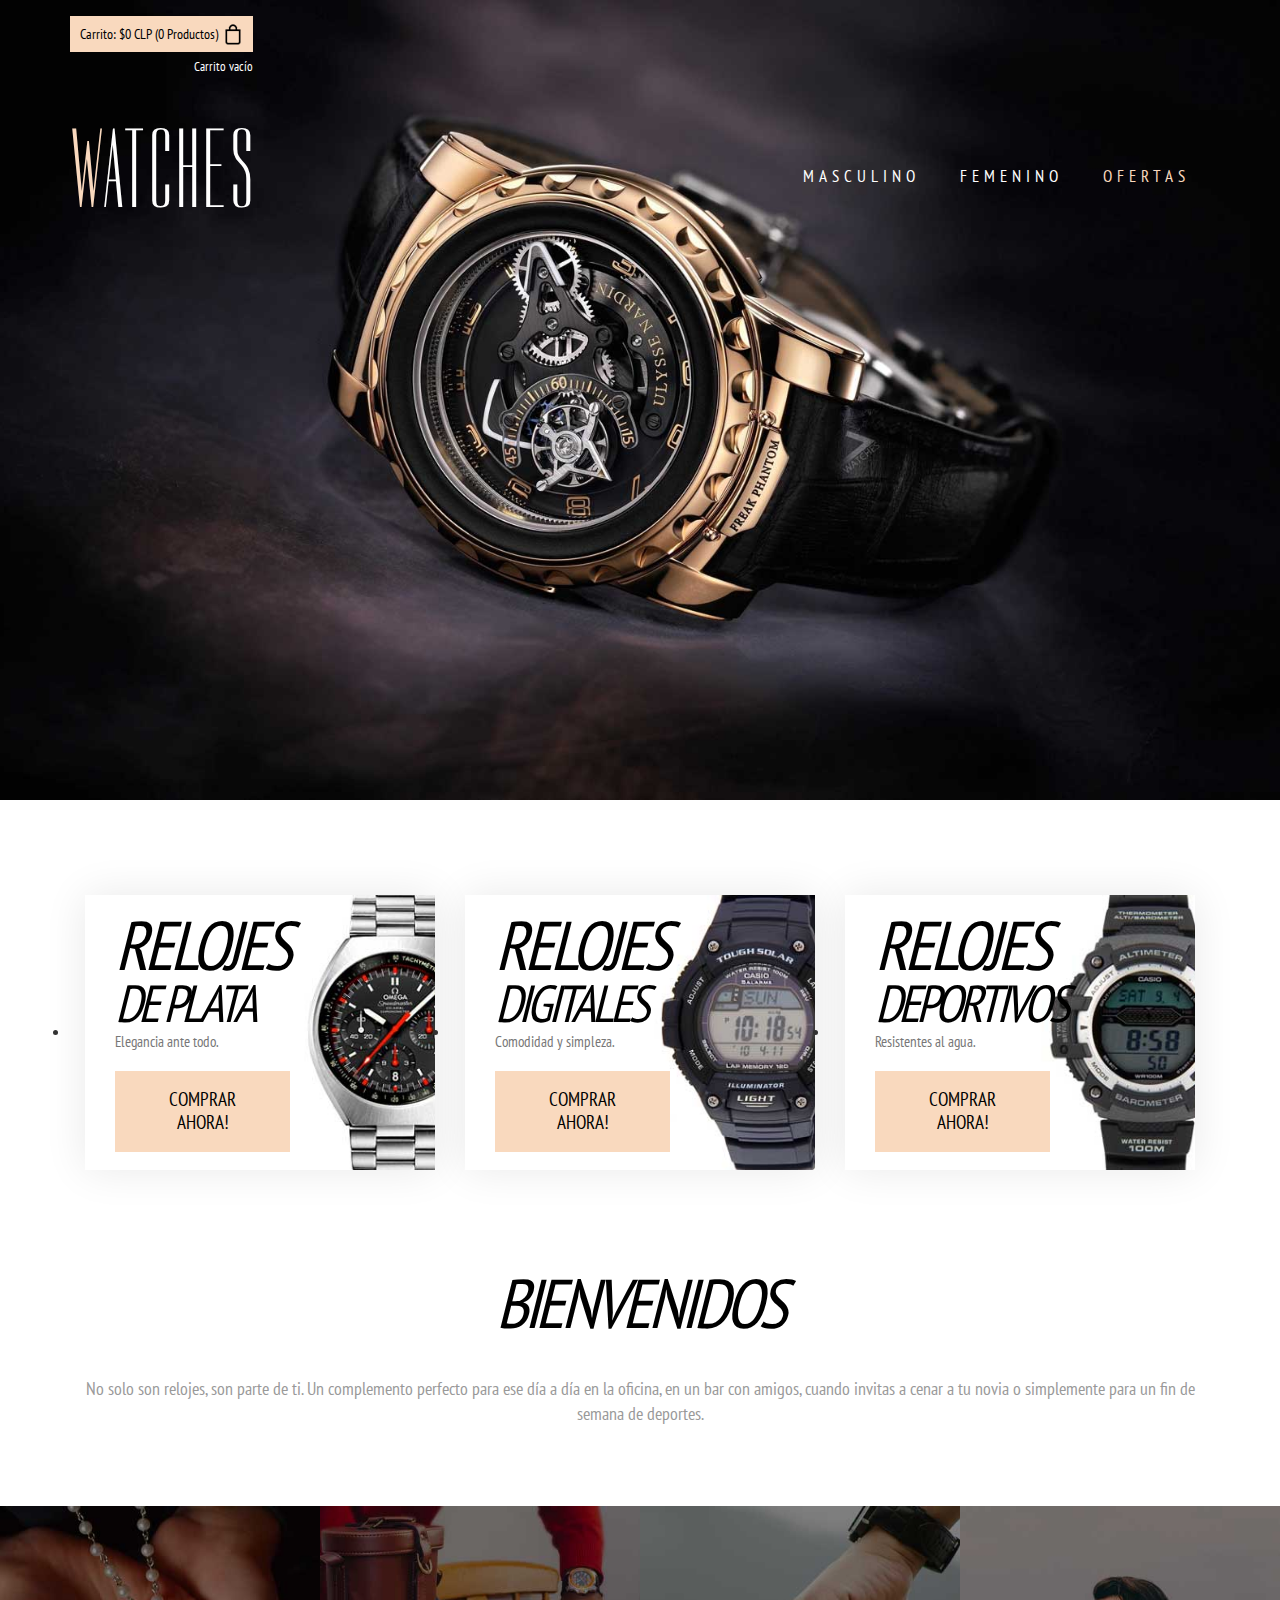
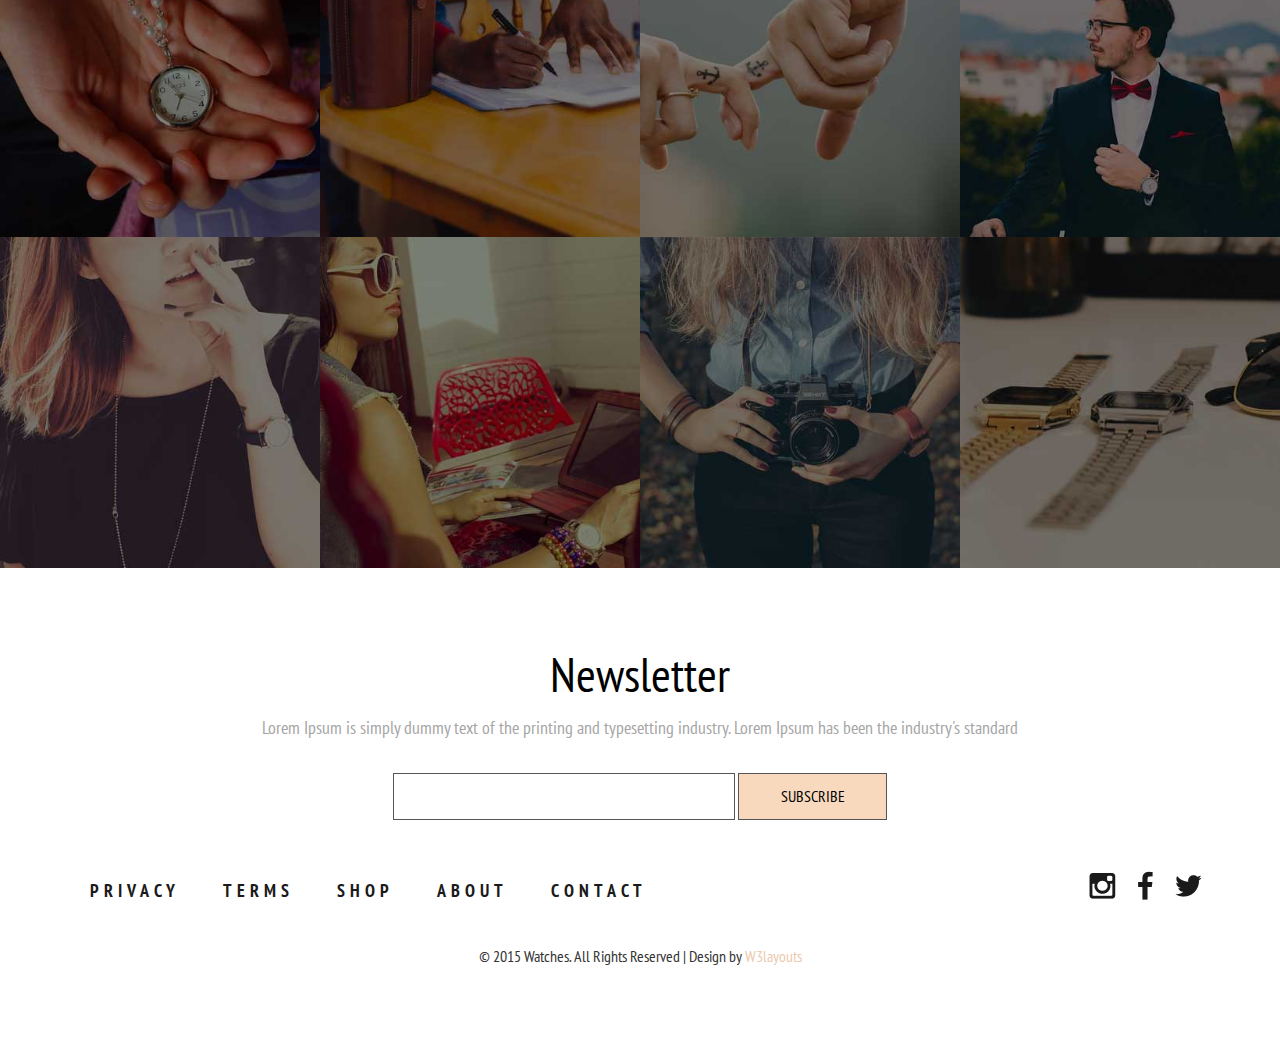
==== commit d8aa06f5: "Modificaciones 2" ====
--- a/index.html
+++ b/index.html
@@ -1,4 +1,4 @@
-<!--A Design by W3layouts
+﻿<!--A Design by W3layouts
 Author: W3layout
 Author URL: http://w3layouts.com
 License: Creative Commons Attribution 3.0 Unported
@@ -35,37 +35,13 @@
    	  	<div class="header_top">
    	  	   <div class="header_top_left">
 	  	      <div class="box_11"><a href="checkout.html">
-		      <h4><p>Cart: <span class="simpleCart_total"></span> (<span id="simpleCart_quantity" class="simpleCart_quantity"></span> items)</p><img src="images/bag.png" alt=""/><div class="clearfix"> </div></h4>
+		      <h4><p>Carrito: $0 CLP (0 Productos)</p><img src="images/bag.png" alt=""/><div class="clearfix"> </div></h4>
 		      </a></div>
-	          <p class="empty"><a href="javascript:;" class="simpleCart_empty">Empty Cart</a></p>
+	          <p class="empty"><a href="javascript:;" class="simpleCart_empty">Carrito vacío</a></p>
 	          <div class="clearfix"> </div>
 	       </div>
            <div class="header_top_right">
-		  	 <div class="lang_list">
-				<select tabindex="4" class="dropdown">
-					<option value="" class="label" value="">$ Us</option>
-					<option value="1">Dollar</option>
-					<option value="2">Euro</option>
-				</select>
-			 </div>
-			 <ul class="header_user_info">
-			  <a class="login" href="login.html">
-				<i class="user"> </i> 
-				<li class="user_desc">My Account</li>
-			  </a>
-			  <div class="clearfix"> </div>
-		     </ul>
-		    <!-- start search-->
-				<div class="search-box">
-				   <div id="sb-search" class="sb-search">
-					  <form>
-						 <input class="sb-search-input" placeholder="Enter your search term..." type="search" name="search" id="search">
-						 <input class="sb-search-submit" type="submit" value="">
-						 <span class="sb-icon-search"> </span>
-					  </form>
-				    </div>
-				 </div>
-				 <!----search-scripts---->
+				 
 				 <script src="js/classie1.js"></script>
 				 <script src="js/uisearch.js"></script>
 				   <script>
@@ -82,55 +58,35 @@
 	   </div>
    	   <div class="menu">
 	     <ul class="megamenu skyblue">
-			<li><a class="color2" href="#">Mens</a>
+			<li><a class="color2" href="#">Masculino</a>
 				<div class="megapanel">
 					<div class="row">
 						<div class="col1">
 							<div class="h_nav">
-								<h4>Men</h4>
+								
 								<ul>
-									<li><a href="men.html">Watches</a></li>
-									<li><a href="men.html">watches</a></li>
-									<li><a href="men.html">Blazers</a></li>
-									<li><a href="men.html">Suits</a></li>
-									<li><a href="men.html">Trousers</a></li>
+									<li><a href="men.html">Relojes</a></li>
+									<li><a href="men.html">Relojes Deportivos</a></li>
+									<li><a href="men.html">Chaquetas</a></li>
 									<li><a href="men.html">Jeans</a></li>
-									<li><a href="men.html">Shirts</a></li>
-									<li><a href="men.html">Sweatshirts & Hoodies</a></li>
-									<li><a href="men.html">Swim Wear</a></li>
-									<li><a href="men.html">Accessories</a></li>
+									<li><a href="men.html">Poleras</a></li>
+									<li><a href="men.html">Accesorios</a></li>
 								</ul>	
 							</div>							
 						</div>
-						<div class="col1">
-							<div class="h_nav">
-								<h4>Women</h4>
-								<ul>
-									<li><a href="men.html">Watches</a></li>
-									<li><a href="men.html">Outerwear</a></li>
-									<li><a href="men.html">Dresses</a></li>
-									<li><a href="men.html">Handbags</a></li>
-									<li><a href="men.html">Trousers</a></li>
-									<li><a href="men.html">Jeans</a></li>
-									<li><a href="men.html">T-Shirts</a></li>
-									<li><a href="men.html">Shoes</a></li>
-									<li><a href="men.html">Coats</a></li>
-									<li><a href="men.html">Accessories</a></li>
-								</ul>	
-							</div>							
-						</div>
+						
 						<div class="col2">
 							<div class="h_nav">
-								<h4>Trends</h4>
+								<h4>TENDENCIAS</h4>
 								<ul>
 									<li class>
 										<div class="p_left">
 										  <img src="images/p1.jpg" class="img-responsive" alt=""/>
 										</div>
 										<div class="p_right">
-											<h4><a href="#">Denim shirt</a></h4>
-											<span class="item-cat"><small><a href="#">watches</a></small></span>
-											<span class="price">29.99 $</span>
+											<h4><a href="#">Reloj Gold </a></h4>
+											<span class="item-cat"><small><a href="#">Reloj</a></small></span>
+											<span class="price">$ 18.990</span>
 										</div>
 										<div class="clearfix"> </div>
 									</li>
@@ -139,9 +95,9 @@
 										  <img src="images/p2.jpg" class="img-responsive" alt=""/>
 										</div>
 										<div class="p_right">
-											<h4><a href="#">Denim shirt</a></h4>
-											<span class="item-cat"><small><a href="#">watches</a></small></span>
-											<span class="price">29.99 $</span>
+											<h4><a href="#">Reloj Sport</a></h4>
+											<span class="item-cat"><small><a href="#">Reloj</a></small></span>
+											<span class="price">$ 20.990</span>
 										</div>
 										<div class="clearfix"> </div>
 									</li>
@@ -150,9 +106,9 @@
 										  <img src="images/p3.jpg" class="img-responsive" alt=""/>
 										</div>
 										<div class="p_right">
-											<h4><a href="#">Denim shirt</a></h4>
-											<span class="item-cat"><small><a href="#">watches</a></small></span>
-											<span class="price">29.99 $</span>
+											<h4><a href="#">Reloj Digital</a></h4>
+											<span class="item-cat"><small><a href="#">Reloj</a></small></span>
+											<span class="price">$ 39.990</span>
 										</div>
 										<div class="clearfix"> </div>
 									</li>
@@ -162,89 +118,67 @@
 					  </div>
 					</div>
 			</li>
-			<li><a class="color4" href="#">womens</a>
+			<li><a class="color4" href="#">FEMENINO</a>
 				<div class="megapanel">
 					<div class="row">
-						<div class="col1">
-							<div class="h_nav">
-								<h4>Men</h4>
-								<ul>
-									<li><a href="men.html">Watches</a></li>
-									<li><a href="men.html">watches</a></li>
-									<li><a href="men.html">Blazers</a></li>
-									<li><a href="men.html">Suits</a></li>
-									<li><a href="men.html">Trousers</a></li>
-									<li><a href="men.html">Jeans</a></li>
-									<li><a href="men.html">Shirts</a></li>
-									<li><a href="men.html">Sweatshirts & Hoodies</a></li>
-									<li><a href="men.html">Swim Wear</a></li>
-									<li><a href="men.html">Accessories</a></li>
-								</ul>	
-							</div>							
-						</div>
-						<div class="col1">
-							<div class="h_nav">
-								<h4>Women</h4>
-								<ul>
-									<li><a href="men.html">Watches</a></li>
-									<li><a href="men.html">Outerwear</a></li>
-									<li><a href="men.html">Dresses</a></li>
-									<li><a href="men.html">Handbags</a></li>
-									<li><a href="men.html">Trousers</a></li>
-									<li><a href="men.html">Jeans</a></li>
-									<li><a href="men.html">T-Shirts</a></li>
-									<li><a href="men.html">Shoes</a></li>
-									<li><a href="men.html">Coats</a></li>
-									<li><a href="men.html">Accessories</a></li>
-								</ul>	
-							</div>							
-						</div>
-						<div class="col2">
-							<div class="h_nav">
-								<h4>Trends</h4>
-								<ul>
-									<li class>
-										<div class="p_left">
-										  <img src="images/p1.jpg" class="img-responsive" alt=""/>
-										</div>
-										<div class="p_right">
-											<h4><a href="#">Denim shirt</a></h4>
-											<span class="item-cat"><small><a href="#">watches</a></small></span>
-											<span class="price">29.99 $</span>
-										</div>
-										<div class="clearfix"> </div>
-									</li>
-									<li>
-										<div class="p_left">
-										  <img src="images/p2.jpg" class="img-responsive" alt=""/>
-										</div>
-										<div class="p_right">
-											<h4><a href="#">Denim shirt</a></h4>
-											<span class="item-cat"><small><a href="#">watches</a></small></span>
-											<span class="price">29.99 $</span>
-										</div>
-										<div class="clearfix"> </div>
-									</li>
-									<li>
-										<div class="p_left">
-										  <img src="images/p3.jpg" class="img-responsive" alt=""/>
-										</div>
-										<div class="p_right">
-											<h4><a href="#">Denim shirt</a></h4>
-											<span class="item-cat"><small><a href="#">watches</a></small></span>
-											<span class="price">29.99 $</span>
-										</div>
-										<div class="clearfix"> </div>
-									</li>
-								</ul>	
-							</div>												
-						</div>
+                        <div class="col1">
+                            <div class="h_nav">
+                                <ul>
+                                    <li><a href="men.html">Relojes</a></li>
+                                    <li><a href="men.html">Vestidos</a></li>
+                                    <li><a href="men.html">Carteras</a></li>
+                                    <li><a href="men.html">Jeans</a></li>
+                                    <li><a href="men.html">Blusas</a></li>
+                                    <li><a href="men.html">Zapatos</a></li>
+                                    <li><a href="men.html">Accesorios</a></li>
+                                </ul>
+                            </div>
+                        </div>
+						
+                        <div class="col2">
+                            <div class="h_nav">
+                                <h4>TENDENCIAS</h4>
+                                <ul>
+                                    <li class>
+                                        <div class="p_left">
+                                            <img src="images/p1.jpg" class="img-responsive" alt="" />
+                                        </div>
+                                        <div class="p_right">
+                                            <h4><a href="#">Reloj Gold </a></h4>
+                                            <span class="item-cat"><small><a href="#">Reloj</a></small></span>
+                                            <span class="price">$ 18.990</span>
+                                        </div>
+                                        <div class="clearfix"> </div>
+                                    </li>
+                                    <li>
+                                        <div class="p_left">
+                                            <img src="images/p2.jpg" class="img-responsive" alt="" />
+                                        </div>
+                                        <div class="p_right">
+                                            <h4><a href="#">Reloj Sport</a></h4>
+                                            <span class="item-cat"><small><a href="#">Reloj</a></small></span>
+                                            <span class="price">$ 20.990</span>
+                                        </div>
+                                        <div class="clearfix"> </div>
+                                    </li>
+                                    <li>
+                                        <div class="p_left">
+                                            <img src="images/p3.jpg" class="img-responsive" alt="" />
+                                        </div>
+                                        <div class="p_right">
+                                            <h4><a href="#">Reloj Digital</a></h4>
+                                            <span class="item-cat"><small><a href="#">Reloj</a></small></span>
+                                            <span class="price">$ 39.990</span>
+                                        </div>
+                                        <div class="clearfix"> </div>
+                                    </li>
+                                </ul>
+                            </div>
+                        </div>
 					  </div>
 					</div>
-				</li>				
-				<li><a class="color10" href="brands.html">Brands</a></li>
-				<li class="active grid"><a class="color3" href="index.html">Sale</a></li>
-				<li><a class="color7" href="404.html">News</a></li>
+				</li>	
+				<li class="active grid"><a class="color3" href="index.html">Ofertas</a></li>
 				<div class="clearfix"> </div>
 			</ul>
 			</div>
@@ -260,9 +194,9 @@
                 <div class="bannerBox">
                    <img src="images/w1.jpg" class="item-img" title="" alt="" width="100%" height="100%">
                    <div class="item-html">
-                      <h3>Men's<span>Watches</span></h3>
-                      <p>Lorem ipsum dolor sit amet consectetur adipisicing.</p>
-                      <button>Shop now!</button>
+                      <h3>RELOJES<span>DE PLATA</span></h3>
+                      <p>Elegancia ante todo.</p>
+                      <button>Comprar ahora!</button>
                    </div>
                 </div>
               </a>
@@ -272,9 +206,9 @@
                 <div class="bannerBox">
                    <img src="images/w3.jpg" class="item-img" title="" alt="" width="100%" height="100%">
                    <div class="item-html">
-                      <h3>Men's<span>Watches</span></h3>
-                      <p>Lorem ipsum dolor sit amet consectetur adipisicing.</p>
-                      <button>Shop now!</button>
+                      <h3>RELOJES<span>DIGITALES</span></h3>
+                      <p>Comodidad y simpleza.</p>
+                      <button>Comprar ahora!</button>
                    </div>
                 </div>
               </a>
@@ -284,9 +218,9 @@
                 <div class="bannerBox">
                    <img src="images/w2.jpg" class="item-img" title="" alt="" width="100%" height="100%">
                    <div class="item-html">
-                      <h3>Women's<span>Watches</span></h3>
-                      <p>Lorem ipsum dolor sit amet consectetur adipisicing.</p>
-                      <button>Shop now!</button>
+                      <h3>RELOJES<span>DEPORTIVOS</span></h3>
+                      <p>Resistentes al agua.</p>
+                      <button>Comprar ahora!</button>
                    </div>
                 </div>
               </a>
@@ -296,8 +230,8 @@
     </div>
     <div class="middle_content">
     	<div class="container">
-    		<h2>Welcome</h2>
-    		<p>There are many variations of passages of Lorem Ipsum available, but the majority have suffered alteration in some form, by injected humour, or randomised words which don't look even slightly believable. If you are going to use a passage of Lorem Ipsum, you need to be sure there isn't anything embarrassing hidden in the middle of text. All the Lorem Ipsum generators on the Internet tend to repeat predefined chunks as necessary, making this the first true generator on the Internet. It uses a dictionary of over 200 Latin words, combined with a handful of model sentence structures, to generate Lorem Ipsum which looks reasonable. The generated Lorem Ipsum is therefore always free from repetition, injected humour, or non-characteristic words etc.</p>
+    		<h2>BIENVENIDOS</h2>
+    		<p>No solo son relojes, son parte de ti. Un complemento perfecto para ese día a día en la oficina, en un bar con amigos, cuando invitas a cenar a tu novia o simplemente para un fin de semana de deportes.</p>
     	</div>
     </div>
    	<div class="content_middle_bottom">
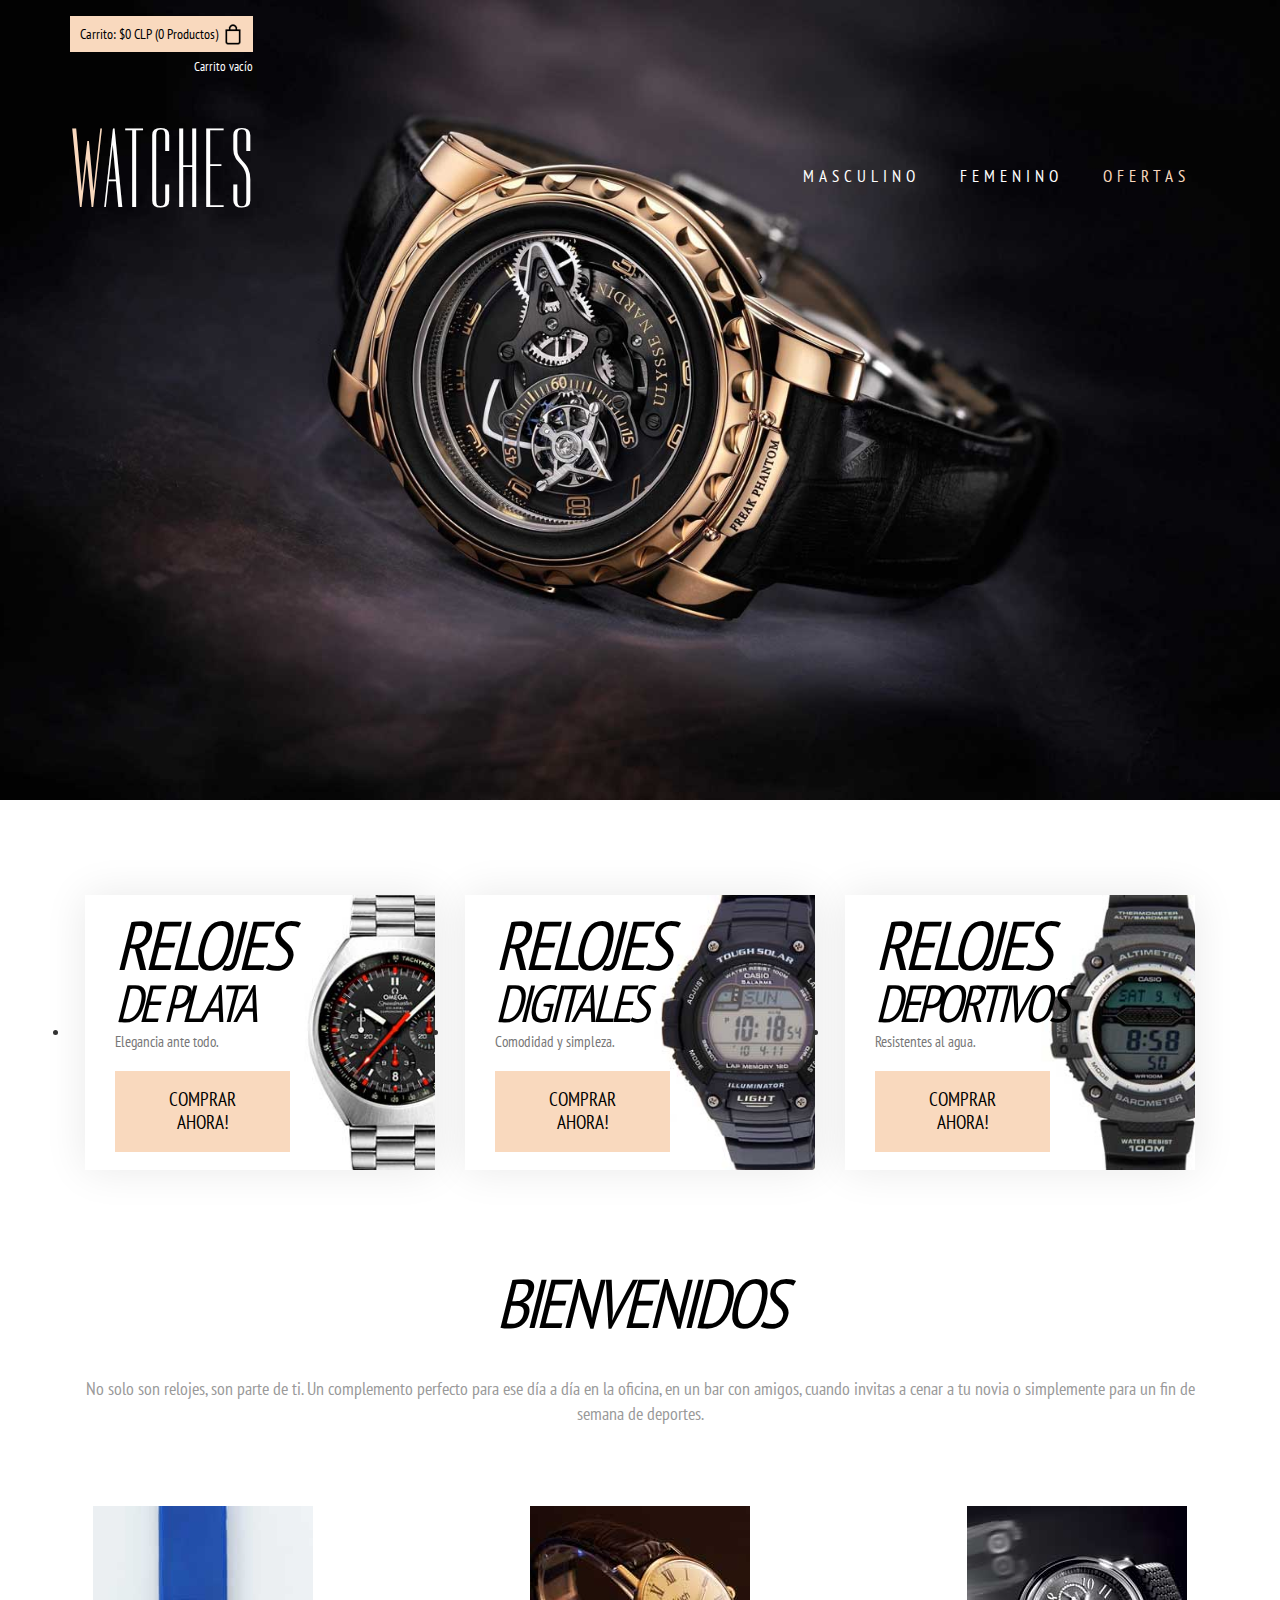
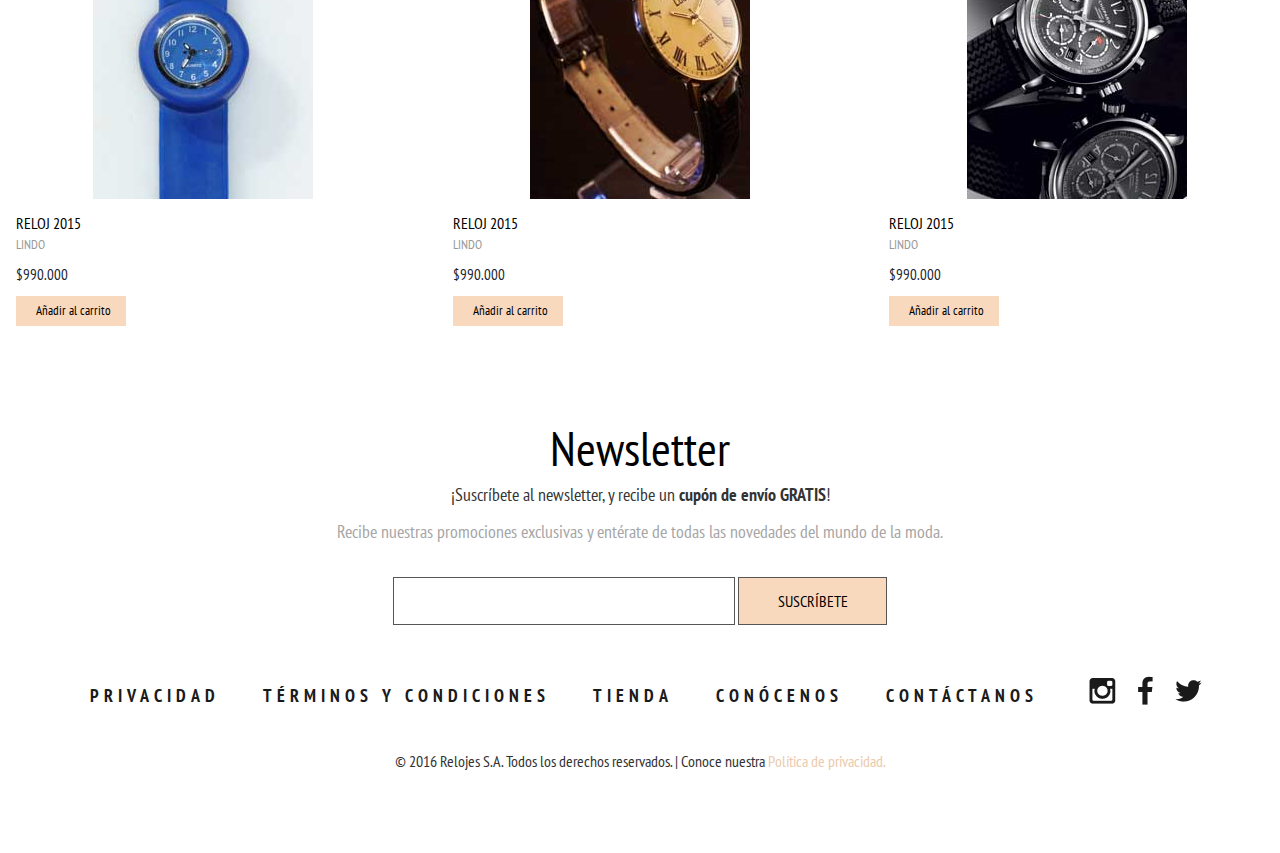
==== commit fbe32519: "Cambios Index y Masculino" ====
--- a/index.html
+++ b/index.html
@@ -4,387 +4,349 @@
 License: Creative Commons Attribution 3.0 Unported
 License URL: http://creativecommons.org/licenses/by/3.0/
 -->
-<!DOCTYPE HTML>
+<!DOCTYPE html>
 <html>
 <head>
-<title>Watches an E-Commerce online Shopping Category Flat Bootstrap Responsive Website Template| Home :: w3layouts</title>
-<meta name="viewport" content="width=device-width, initial-scale=1">
-<meta http-equiv="Content-Type" content="text/html; charset=utf-8" />
-<meta name="keywords" content="Watches Responsive web template, Bootstrap Web Templates, Flat Web Templates, Android Compatible web template, 
+    <title>Watches an E-Commerce online Shopping Category Flat Bootstrap Responsive Website Template| Home :: w3layouts</title>
+    <meta name="viewport" content="width=device-width, initial-scale=1">
+    <meta http-equiv="Content-Type" content="text/html; charset=utf-8" />
+    <meta name="keywords" content="Watches Responsive web template, Bootstrap Web Templates, Flat Web Templates, Android Compatible web template,
 Smartphone Compatible web template, free webdesigns for Nokia, Samsung, LG, SonyErricsson, Motorola web design" />
-<script type="application/x-javascript"> addEventListener("load", function() { setTimeout(hideURLbar, 0); }, false); function hideURLbar(){ window.scrollTo(0,1); } </script>
-<link href="css/bootstrap.css" rel='stylesheet' type='text/css' />
-<!-- jQuery (necessary for Bootstrap's JavaScript plugins) -->
-<!-- Custom Theme files -->
-<link href="css/style.css" rel='stylesheet' type='text/css' />
-<!-- Custom Theme files -->
-<!--webfont-->
-<link href='//fonts.googleapis.com/css?family=PT+Sans+Narrow:400,700' rel='stylesheet' type='text/css'>
-<link href='//fonts.googleapis.com/css?family=Dorsa' rel='stylesheet' type='text/css'>
-<script type="text/javascript" src="js/jquery-1.11.1.min.js"></script>
-<!-- start menu -->
-<link href="css/megamenu.css" rel="stylesheet" type="text/css" media="all" />
-<script type="text/javascript" src="js/megamenu.js"></script>
-<script>$(document).ready(function(){$(".megamenu").megamenu();});</script>
-<script src="js/jquery.easydropdown.js"></script>
-<script src="js/simpleCart.min.js"> </script>
+    <script type="application/x-javascript"> addEventListener("load", function() { setTimeout(hideURLbar, 0); }, false); function hideURLbar(){ window.scrollTo(0,1); } </script>
+    <link href="css/bootstrap.css" rel='stylesheet' type='text/css' />
+    <!-- jQuery (necessary for Bootstrap's JavaScript plugins) -->
+    <!-- Custom Theme files -->
+    <link href="css/style.css" rel='stylesheet' type='text/css' />
+    <link href="css/component.css" rel='stylesheet' type='text/css' />
+    <!-- Custom Theme files -->
+    <!--webfont-->
+    <link href='//fonts.googleapis.com/css?family=PT+Sans+Narrow:400,700' rel='stylesheet' type='text/css'>
+    <link href='//fonts.googleapis.com/css?family=Dorsa' rel='stylesheet' type='text/css'>
+    <script type="text/javascript" src="js/jquery-1.11.1.min.js"></script>
+    <!-- start menu -->
+    <link href="css/megamenu.css" rel="stylesheet" type="text/css" media="all" />
+    <script type="text/javascript" src="js/megamenu.js"></script>
+    <script>$(document).ready(function () { $(".megamenu").megamenu(); });</script>
+    <script src="js/jquery.easydropdown.js"></script>
+    <script src="js/simpleCart.min.js"> </script>
 </head>
 <body>
-	<div class="banner">
-   	  <div class="container">
-   	  	<div class="header_top">
-   	  	   <div class="header_top_left">
-	  	      <div class="box_11"><a href="checkout.html">
-		      <h4><p>Carrito: $0 CLP (0 Productos)</p><img src="images/bag.png" alt=""/><div class="clearfix"> </div></h4>
-		      </a></div>
-	          <p class="empty"><a href="javascript:;" class="simpleCart_empty">Carrito vacío</a></p>
-	          <div class="clearfix"> </div>
-	       </div>
-           <div class="header_top_right">
-				 
-				 <script src="js/classie1.js"></script>
-				 <script src="js/uisearch.js"></script>
-				   <script>
-					 new UISearch( document.getElementById( 'sb-search' ) );
-				   </script>
-					<!----//search-scripts---->
-		            <div class="clearfix"> </div>
-			 </div>
-		     <div class="clearfix"> </div>
-	  </div>
-	  <div class="header_bottom">
-	   <div class="logo">
-		  <h1><a href="index.html"><span class="m_1">W</span>atches</a></h1>
-	   </div>
-   	   <div class="menu">
-	     <ul class="megamenu skyblue">
-			<li><a class="color2" href="#">Masculino</a>
-				<div class="megapanel">
-					<div class="row">
-						<div class="col1">
-							<div class="h_nav">
-								
-								<ul>
-									<li><a href="men.html">Relojes</a></li>
-									<li><a href="men.html">Relojes Deportivos</a></li>
-									<li><a href="men.html">Chaquetas</a></li>
-									<li><a href="men.html">Jeans</a></li>
-									<li><a href="men.html">Poleras</a></li>
-									<li><a href="men.html">Accesorios</a></li>
-								</ul>	
-							</div>							
-						</div>
-						
-						<div class="col2">
-							<div class="h_nav">
-								<h4>TENDENCIAS</h4>
-								<ul>
-									<li class>
-										<div class="p_left">
-										  <img src="images/p1.jpg" class="img-responsive" alt=""/>
-										</div>
-										<div class="p_right">
-											<h4><a href="#">Reloj Gold </a></h4>
-											<span class="item-cat"><small><a href="#">Reloj</a></small></span>
-											<span class="price">$ 18.990</span>
-										</div>
-										<div class="clearfix"> </div>
-									</li>
-									<li>
-										<div class="p_left">
-										  <img src="images/p2.jpg" class="img-responsive" alt=""/>
-										</div>
-										<div class="p_right">
-											<h4><a href="#">Reloj Sport</a></h4>
-											<span class="item-cat"><small><a href="#">Reloj</a></small></span>
-											<span class="price">$ 20.990</span>
-										</div>
-										<div class="clearfix"> </div>
-									</li>
-									<li>
-										<div class="p_left">
-										  <img src="images/p3.jpg" class="img-responsive" alt=""/>
-										</div>
-										<div class="p_right">
-											<h4><a href="#">Reloj Digital</a></h4>
-											<span class="item-cat"><small><a href="#">Reloj</a></small></span>
-											<span class="price">$ 39.990</span>
-										</div>
-										<div class="clearfix"> </div>
-									</li>
-								</ul>	
-							</div>												
-						</div>
-					  </div>
-					</div>
-			</li>
-			<li><a class="color4" href="#">FEMENINO</a>
-				<div class="megapanel">
-					<div class="row">
-                        <div class="col1">
-                            <div class="h_nav">
-                                <ul>
-                                    <li><a href="men.html">Relojes</a></li>
-                                    <li><a href="men.html">Vestidos</a></li>
-                                    <li><a href="men.html">Carteras</a></li>
-                                    <li><a href="men.html">Jeans</a></li>
-                                    <li><a href="men.html">Blusas</a></li>
-                                    <li><a href="men.html">Zapatos</a></li>
-                                    <li><a href="men.html">Accesorios</a></li>
-                                </ul>
-                            </div>
-                        </div>
-						
-                        <div class="col2">
-                            <div class="h_nav">
-                                <h4>TENDENCIAS</h4>
-                                <ul>
-                                    <li class>
-                                        <div class="p_left">
-                                            <img src="images/p1.jpg" class="img-responsive" alt="" />
-                                        </div>
-                                        <div class="p_right">
-                                            <h4><a href="#">Reloj Gold </a></h4>
-                                            <span class="item-cat"><small><a href="#">Reloj</a></small></span>
-                                            <span class="price">$ 18.990</span>
-                                        </div>
-                                        <div class="clearfix"> </div>
-                                    </li>
-                                    <li>
-                                        <div class="p_left">
-                                            <img src="images/p2.jpg" class="img-responsive" alt="" />
-                                        </div>
-                                        <div class="p_right">
-                                            <h4><a href="#">Reloj Sport</a></h4>
-                                            <span class="item-cat"><small><a href="#">Reloj</a></small></span>
-                                            <span class="price">$ 20.990</span>
-                                        </div>
-                                        <div class="clearfix"> </div>
-                                    </li>
-                                    <li>
-                                        <div class="p_left">
-                                            <img src="images/p3.jpg" class="img-responsive" alt="" />
-                                        </div>
-                                        <div class="p_right">
-                                            <h4><a href="#">Reloj Digital</a></h4>
-                                            <span class="item-cat"><small><a href="#">Reloj</a></small></span>
-                                            <span class="price">$ 39.990</span>
-                                        </div>
-                                        <div class="clearfix"> </div>
-                                    </li>
-                                </ul>
-                            </div>
-                        </div>
-					  </div>
-					</div>
-				</li>	
-				<li class="active grid"><a class="color3" href="index.html">Ofertas</a></li>
-				<div class="clearfix"> </div>
-			</ul>
-			</div>
-	        <div class="clearfix"> </div>
-	        </div>
-	    </div>
-   </div>
-   <div class="main">
-    <div class="container">
-    	<ul class="content-home">
-           <li class="col-sm-4">
-              <a href="single.html" class="item-link" title="">
-                <div class="bannerBox">
-                   <img src="images/w1.jpg" class="item-img" title="" alt="" width="100%" height="100%">
-                   <div class="item-html">
-                      <h3>RELOJES<span>DE PLATA</span></h3>
-                      <p>Elegancia ante todo.</p>
-                      <button>Comprar ahora!</button>
-                   </div>
+    <div class="banner">
+        <div class="container">
+            <div class="header_top">
+                <div class="header_top_left">
+                    <div class="box_11">
+                        <a href="checkout.html">
+                            <h4><p>Carrito: $0 CLP (0 Productos)</p><img src="images/bag.png" alt="" /><div class="clearfix"> </div></h4>
+                        </a>
+                    </div>
+                    <p class="empty"><a href="javascript:;" class="simpleCart_empty">Carrito vacío</a></p>
+                    <div class="clearfix"> </div>
                 </div>
-              </a>
-           </li>
-           <li class="col-sm-4">
-              <a href="single.html" class="item-link" title="">
-                <div class="bannerBox">
-                   <img src="images/w3.jpg" class="item-img" title="" alt="" width="100%" height="100%">
-                   <div class="item-html">
-                      <h3>RELOJES<span>DIGITALES</span></h3>
-                      <p>Comodidad y simpleza.</p>
-                      <button>Comprar ahora!</button>
-                   </div>
+                <div class="header_top_right">
+
+                    <script src="js/classie1.js"></script>
+                    <script src="js/uisearch.js"></script>
+                    <script>
+                        new UISearch(document.getElementById('sb-search'));
+                    </script>
+                    <!----//search-scripts---->
+                    <div class="clearfix"> </div>
                 </div>
-              </a>
-           </li>
-           <li class="col-sm-4">
-              <a href="single.html" class="item-link" title="">
-                <div class="bannerBox">
-                   <img src="images/w2.jpg" class="item-img" title="" alt="" width="100%" height="100%">
-                   <div class="item-html">
-                      <h3>RELOJES<span>DEPORTIVOS</span></h3>
-                      <p>Resistentes al agua.</p>
-                      <button>Comprar ahora!</button>
-                   </div>
+                <div class="clearfix"> </div>
+            </div>
+            <div class="header_bottom">
+                <div class="logo">
+                    <h1><a href="index.html"><span class="m_1">W</span>atches</a></h1>
                 </div>
-              </a>
-           </li> 
-           <div class="clearfix"> </div>         
-       </ul>
+                <div class="menu">
+                    <ul class="megamenu skyblue">
+                        <li>
+                            <a class="color2" href="#">Masculino</a>
+                            <div class="megapanel">
+                                <div class="row">
+                                    <div class="col1">
+                                        <div class="h_nav">
+
+                                            <ul>
+                                                <li><a href="men.html">Relojes</a></li>
+                                                <li><a href="men.html">Relojes Deportivos</a></li>
+                                                <li><a href="men.html">Chaquetas</a></li>
+                                                <li><a href="men.html">Jeans</a></li>
+                                                <li><a href="men.html">Poleras</a></li>
+                                                <li><a href="men.html">Accesorios</a></li>
+                                            </ul>
+                                        </div>
+                                    </div>
+
+                                    <div class="col2">
+                                        <div class="h_nav">
+                                            <h4>TENDENCIAS</h4>
+                                            <ul>
+                                                <li class>
+                                                    <div class="p_left">
+                                                        <img src="images/p1.jpg" class="img-responsive" alt="" />
+                                                    </div>
+                                                    <div class="p_right">
+                                                        <h4><a href="#">Reloj Gold </a></h4>
+                                                        <span class="item-cat"><small><a href="#">Reloj</a></small></span>
+                                                        <span class="price">$ 18.990</span>
+                                                    </div>
+                                                    <div class="clearfix"> </div>
+                                                </li>
+                                                <li>
+                                                    <div class="p_left">
+                                                        <img src="images/p2.jpg" class="img-responsive" alt="" />
+                                                    </div>
+                                                    <div class="p_right">
+                                                        <h4><a href="#">Reloj Sport</a></h4>
+                                                        <span class="item-cat"><small><a href="#">Reloj</a></small></span>
+                                                        <span class="price">$ 20.990</span>
+                                                    </div>
+                                                    <div class="clearfix"> </div>
+                                                </li>
+                                                <li>
+                                                    <div class="p_left">
+                                                        <img src="images/p3.jpg" class="img-responsive" alt="" />
+                                                    </div>
+                                                    <div class="p_right">
+                                                        <h4><a href="#">Reloj Digital</a></h4>
+                                                        <span class="item-cat"><small><a href="#">Reloj</a></small></span>
+                                                        <span class="price">$ 39.990</span>
+                                                    </div>
+                                                    <div class="clearfix"> </div>
+                                                </li>
+                                            </ul>
+                                        </div>
+                                    </div>
+                                </div>
+                            </div>
+                        </li>
+                        <li>
+                            <a class="color4" href="#">FEMENINO</a>
+                            <div class="megapanel">
+                                <div class="row">
+                                    <div class="col1">
+                                        <div class="h_nav">
+                                            <ul>
+                                                <li><a href="men.html">Relojes</a></li>
+                                                <li><a href="men.html">Vestidos</a></li>
+                                                <li><a href="men.html">Carteras</a></li>
+                                                <li><a href="men.html">Jeans</a></li>
+                                                <li><a href="men.html">Blusas</a></li>
+                                                <li><a href="men.html">Zapatos</a></li>
+                                                <li><a href="men.html">Accesorios</a></li>
+                                            </ul>
+                                        </div>
+                                    </div>
+
+                                    <div class="col2">
+                                        <div class="h_nav">
+                                            <h4>TENDENCIAS</h4>
+                                            <ul>
+                                                <li class>
+                                                    <div class="p_left">
+                                                        <img src="images/p1.jpg" class="img-responsive" alt="" />
+                                                    </div>
+                                                    <div class="p_right">
+                                                        <h4><a href="#">Reloj Gold </a></h4>
+                                                        <span class="item-cat"><small><a href="#">Reloj</a></small></span>
+                                                        <span class="price">$ 18.990</span>
+                                                    </div>
+                                                    <div class="clearfix"> </div>
+                                                </li>
+                                                <li>
+                                                    <div class="p_left">
+                                                        <img src="images/p2.jpg" class="img-responsive" alt="" />
+                                                    </div>
+                                                    <div class="p_right">
+                                                        <h4><a href="#">Reloj Sport</a></h4>
+                                                        <span class="item-cat"><small><a href="#">Reloj</a></small></span>
+                                                        <span class="price">$ 20.990</span>
+                                                    </div>
+                                                    <div class="clearfix"> </div>
+                                                </li>
+                                                <li>
+                                                    <div class="p_left">
+                                                        <img src="images/p3.jpg" class="img-responsive" alt="" />
+                                                    </div>
+                                                    <div class="p_right">
+                                                        <h4><a href="#">Reloj Digital</a></h4>
+                                                        <span class="item-cat"><small><a href="#">Reloj</a></small></span>
+                                                        <span class="price">$ 39.990</span>
+                                                    </div>
+                                                    <div class="clearfix"> </div>
+                                                </li>
+                                            </ul>
+                                        </div>
+                                    </div>
+                                </div>
+                            </div>
+                        </li>
+                        <li class="active grid"><a class="color3" href="index.html">Ofertas</a></li>
+                        <div class="clearfix"> </div>
+                    </ul>
+                </div>
+                <div class="clearfix"> </div>
+            </div>
+        </div>
     </div>
-    <div class="middle_content">
-    	<div class="container">
-    		<h2>BIENVENIDOS</h2>
-    		<p>No solo son relojes, son parte de ti. Un complemento perfecto para ese día a día en la oficina, en un bar con amigos, cuando invitas a cenar a tu novia o simplemente para un fin de semana de deportes.</p>
-    	</div>
+    <div class="main">
+        <div class="container">
+            <ul class="content-home">
+                <li class="col-sm-4">
+                    <a href="single.html" class="item-link" title="">
+                        <div class="bannerBox">
+                            <img src="images/w1.jpg" class="item-img" title="" alt="" width="100%" height="100%">
+                            <div class="item-html">
+                                <h3>RELOJES<span>DE PLATA</span></h3>
+                                <p>Elegancia ante todo.</p>
+                                <button>Comprar ahora!</button>
+                            </div>
+                        </div>
+                    </a>
+                </li>
+                <li class="col-sm-4">
+                    <a href="single.html" class="item-link" title="">
+                        <div class="bannerBox">
+                            <img src="images/w3.jpg" class="item-img" title="" alt="" width="100%" height="100%">
+                            <div class="item-html">
+                                <h3>RELOJES<span>DIGITALES</span></h3>
+                                <p>Comodidad y simpleza.</p>
+                                <button>Comprar ahora!</button>
+                            </div>
+                        </div>
+                    </a>
+                </li>
+                <li class="col-sm-4">
+                    <a href="single.html" class="item-link" title="">
+                        <div class="bannerBox">
+                            <img src="images/w2.jpg" class="item-img" title="" alt="" width="100%" height="100%">
+                            <div class="item-html">
+                                <h3>RELOJES<span>DEPORTIVOS</span></h3>
+                                <p>Resistentes al agua.</p>
+                                <button>Comprar ahora!</button>
+                            </div>
+                        </div>
+                    </a>
+                </li>
+                <div class="clearfix"> </div>
+            </ul>
+        </div>
+        <div class="middle_content">
+            <div class="container">
+                <h2>BIENVENIDOS</h2>
+                <p>No solo son relojes, son parte de ti. Un complemento perfecto para ese día a día en la oficina, en un bar con amigos, cuando invitas a cenar a tu novia o simplemente para un fin de semana de deportes.</p>
+            </div>
+        </div>
+        <div class="content_middle_bottom">
+            <div class="header-left" id="home">
+                <section>
+                    <div class="row">
+                        <div class="col col-md-4">
+
+                            <a class="cbp-vm-image" href="single.html">
+                                <div class="view view-first">
+                                    <div class="inner_content clearfix">
+                                        <div class="product_image">
+                                            <div class="mask1"><img src="images/m4.jpg" alt="image" class="img-responsive zoom-img"></div>
+                                            <div class="mask">
+                                                <div class="info">Vista rápida</div>
+                                            </div>
+                                            <div class="product_container">
+
+                                                <h4>Reloj 2015</h4>
+                                                <p>Lindo</p>
+                                                <div class="price mount item_price">$990.000</div>
+                                                <a class="button item_add cbp-vm-icon cbp-vm-add" href="#">Añadir al carrito</a>
+                                            </div>
+                                        </div>
+                                    </div>
+                                </div>
+                            </a>
+
+                        </div>
+                        <div class="col col-md-4">
+
+                            <a class="cbp-vm-image" href="single.html">
+                                <div class="view view-first">
+                                    <div class="inner_content clearfix">
+                                        <div class="product_image">
+                                            <div class="mask1"><img src="images/m2.jpg" alt="image" class="img-responsive zoom-img"></div>
+                                            <div class="mask">
+                                                <div class="info">Vista rápida</div>
+                                            </div>
+                                            <div class="product_container">
+                                                <h4>Reloj 2015</h4>
+                                                <p>Lindo</p>
+                                                <div class="price mount item_price">$990.000</div>
+                                                <a class="button item_add cbp-vm-icon cbp-vm-add" href="#">Añadir al carrito</a>
+                                            </div>
+                                        </div>
+                                    </div>
+                                </div>
+                            </a>
+
+                        </div>
+                        <div class="col col-md-4">
+
+                            <a class="cbp-vm-image" href="single.html">
+                                <div class="view view-first">
+                                    <div class="inner_content clearfix">
+                                        <div class="product_image">
+                                            <div class="mask1"><img src="images/m3.jpg" alt="image" class="img-responsive zoom-img"></div>
+                                            <div class="mask">
+                                                <div class="info">Vista rápida</div>
+                                            </div>
+                                            <div class="product_container">
+                                                <h4>Reloj 2015</h4>
+                                                <p>Lindo</p>
+                                                <div class="price mount item_price">$990.000</div>
+                                                <a class="button item_add cbp-vm-icon cbp-vm-add" href="#">Añadir al carrito</a>
+                                            </div>
+                                        </div>
+                                    </div>
+                                </div>
+                            </a>
+
+                        </div>
+
+                    </div>
+                    <div class="clearfix"></div>
+                </section>
+            </div>
+        </div>
     </div>
-   	<div class="content_middle_bottom">
-   		<div class="header-left" id="home">
-		      <section>
-				<ul class="lb-album" >
-					<li>
-						<a href="#image-1">
-							<img src="images/g1.jpg"  class="img-responsive" alt="image01"/>
-							<span>Pointe</span>
-						</a>
-						<div class="lb-overlay" id="image-1">
-							<a href="#page" class="lb-close">x Close</a>
-							<img src="images/g1.jpg"  class="img-responsive" alt="image01"/>
-							<div>
-								<h3>pointe <span>/point/</span></h3>
-								<p>Dance performed on the tips of the toes</p>
-							</div>
-						</div>
-					</li>
-					<li>
-						<a href="#image-2">
-							<img src="images/g2.jpg"  class="img-responsive" alt="image02"/>
-							<span>Port de bras</span>
-						</a>
-						<div class="lb-overlay" id="image-2">
-							<img src="images/g2.jpg"  class="img-responsive" alt="image02"/>
-							<div>							
-								<h3>port de bras <span>/ˌpôr də ˈbrä/</span></h3>
-								<p>An exercise designed to develop graceful movement and disposition of the arms</p>
-							</div>
-							<a href="#page" class="lb-close">x Close</a>
-						</div>
-					</li>
-					<li>
-						<a href="#image-3">
-							<img src="images/g3.jpg"  class="img-responsive" alt="image03"/>
-							<span>Plié</span>
-						</a>
-						<div class="lb-overlay" id="image-3">
-							<img src="images/g3.jpg"  class="img-responsive" alt="image03"/>
-							<div>							
-								<h3>pli·é <span>/plēˈā/</span></h3>
-								<p>A movement in which a dancer bends the knees and straightens them again</p>
-							</div>
-							<a href="#page" class="lb-close">x Close</a>
-						</div>
-					</li>
-					<li>
-						<a href="#image-4">
-							<img src="images/g4.jpg"  class="img-responsive" alt="image04"/>
-							<span>Adagio</span>
-						</a>
-						<div class="lb-overlay" id="image-4">
-							<img src="images/g4.jpg"  class="img-responsive" alt="image04"/>
-							<div>							
-								<h3>a·da·gio <span>/əˈdäjō/</span></h3>
-								<p>A movement or composition marked to be played adagio</p>
-							</div>
-							<a href="#page" class="lb-close">x Close</a>
-						</div>
-					</li>
-					<li>
-						<a href="#image-5">
-							<img src="images/g5.jpg"  class="img-responsive" alt="image05"/>
-							<span>Frappé</span>
-						</a>
-						<div class="lb-overlay" id="image-5">
-							<img src="images/g5.jpg"  class="img-responsive" alt="image05"/>
-							<div>							
-								<h3>frap·pé<span>/fraˈpā/</span></h3>
-								<p>Involving a beating action of the toe of one foot against the ankle of the supporting leg</p>
-							</div>
-							<a href="#page" class="lb-close">x Close</a>
-						</div>
-					</li>
-					<li>
-						<a href="#image-6">
-							<img src="images/g6.jpg"  class="img-responsive" alt="image06"/>
-							<span>Glissade</span>
-						</a>
-						<div class="lb-overlay" id="image-6">
-							<img src="images/g6.jpg"  class="img-responsive" alt="image06"/>
-							<div>							
-								<h3>glis·sade <span>/gliˈsäd/</span></h3>
-								<p>One leg is brushed outward from the body, which then takes the weight while the second leg is brushed in to meet it</p>
-							</div>
-							<a href="#page" class="lb-close">x Close</a>
-						</div>
-					</li>
-					<li>
-						<a href="#image-7">
-							<img src="images/g7.jpg"  class="img-responsive" alt="image07"/>
-							<span>Jeté</span>
-						</a>
-						<div class="lb-overlay" id="image-7">
-							<img src="images/g7.jpg"  class="img-responsive" alt="image07"/>
-							<div>							
-								<h3>je·té <span>/zhə-ˈtā/</span></h3>
-								<p>A springing jump made from one foot to the other in any direction</p>
-							</div>
-							<a href="#page" class="lb-close">x Close</a>
-						</div>
-					</li>
-					<li>
-						<a href="#image-8">
-							<img src="images/g8.jpg"  class="img-responsive" alt="image08"/>
-							<span>Piqué</span>
-						</a>
-						<div class="lb-overlay" id="image-8">
-							<img src="images/g8.jpg"  class="img-responsive" alt="image08"/>
-							<div>							
-								<h3>pi·qué <span>/pēˈkā/</span></h3>
-								<p>Strongly pointed toe of the lifted and extended leg sharply lowers to hit the floor then immediately rebounds upward</p>
-							</div>
-							<a href="#page" class="lb-close">x Close</a>
-						</div>
-					</li>
-					<div class="clearfix"></div>
-				</ul>
-			</section>
-		</div>
-	  </div>
-   </div>
-   <div class="footer">
-   	 <div class="container">
-   	 	<div class="newsletter">
-			<h3>Newsletter</h3>
-			<p>Lorem Ipsum is simply dummy text of the printing and typesetting industry. Lorem Ipsum has been the industry's standard</p>
-			<form>
-			  <input type="text" value="" onfocus="this.value='';" onblur="if (this.value == '') {this.value ='';}">
-			  <input type="submit" value="SUBSCRIBE">
-			</form>
-		</div>
-   		<div class="cssmenu">
-		   <ul>
-			<li class="active"><a href="#">Privacy</a></li>
-			<li><a href="#">Terms</a></li>
-			<li><a href="#">Shop</a></li>
-			<li><a href="#">About</a></li>
-			<li><a href="contact.html">Contact</a></li>
-		  </ul>
-		</div>
-		<ul class="social">
-			<li><a href=""> <i class="instagram"> </i> </a></li>
-			<li><a href=""><i class="fb"> </i> </a></li>
-			<li><a href=""><i class="tw"> </i> </a></li>
-	    </ul>
-	    <div class="clearfix"></div>
-	    <div class="copy">
-           <p> &copy; 2015 Watches. All Rights Reserved | Design by <a href="http://w3layouts.com/" target="_blank">W3layouts</a></p>
-	    </div>
-   	</div>
-   </div>
+    <div class="footer">
+        <div class="container">
+            <div class="newsletter">
+                <h3>Newsletter</h3>
+                <h4>¡Suscríbete al newsletter, y recibe un <b>cupón de envío GRATIS</b>!</h4>
+                <p>Recibe nuestras promociones exclusivas y entérate de todas las novedades del mundo de la moda.</p>
+                <form>
+                    <input type="text" value="" onfocus="this.value='';" onblur="if (this.value == '') {this.value ='';}">
+                    <input type="submit" value="SUSCRÍBETE">
+                </form>
+            </div>
+            <div class="cssmenu">
+                <ul>
+                    <li class="active"><a href="#">Privacidad</a></li>
+                    <li><a href="#">Términos y condiciones</a></li>
+                    <li><a href="#">Tienda</a></li>
+                    <li><a href="#">Conócenos</a></li>
+                    <li><a href="contact.html">Contáctanos</a></li>
+                </ul>
+            </div>
+            <ul class="social">
+                <li><a href=""> <i class="instagram"> </i> </a></li>
+                <li><a href=""><i class="fb"> </i> </a></li>
+                <li><a href=""><i class="tw"> </i> </a></li>
+            </ul>
+            <div class="clearfix"></div>
+            <div class="copy">
+                <p> &copy; 2016 Relojes S.A. Todos los derechos reservados. | Conoce nuestra <a href="" target="_blank">Política de privacidad.</a></p>
+            </div>
+        </div>
+    </div>
 </body>
 </html>		--- a/css/component.css
+++ b/css/component.css
@@ -0,0 +1,274 @@
+
+/* Main container */
+.cbp-vm-switcher {
+   font-family: 'PT Sans Narrow', sans-serif;
+}
+/* options/select wrapper with switch anchors */
+.cbp-vm-options {
+	text-align:left;
+	float: left;
+}
+.cbp-vm-options a {
+	display: inline-block;
+	width:20px;
+	height:20px;
+	overflow: hidden;
+	white-space: nowrap;
+	color: #d0d0d0;
+	margin: 2px;
+}
+.cbp-vm-options a:hover,
+.cbp-vm-options a.cbp-vm-selected {
+}
+a.cbp-vm-icon.cbp-vm-grid.cbp-vm-selected {
+background: url(../images/grid_view.png)no-repeat;
+}
+.cbp-vm-options a:hover, .cbp-vm-options a.cbp-vm-selected {
+}
+.cbp-vm-options a:before {
+	width: 40px;
+	height: 40px;
+	line-height: 40px;
+	font-size: 30px;
+	text-align: center;
+	display: inline-block;
+}
+/* General style of switch items' list */
+.cbp-vm-switcher ul {
+	list-style: none;
+	padding: 0;
+	margin: 0;
+}
+/* Clear eventual floats */
+.cbp-vm-switcher ul:before, 
+.cbp-vm-switcher ul:after { 
+	content: " "; 
+	display: table; 
+}
+.cbp-vm-switcher ul:after { 
+	clear: both; 
+}
+.cbp-vm-switcher ul li {
+	display: block;
+	position: relative;
+}
+.cbp-vm-image {
+	display: block;
+	margin: 0 auto;
+}
+.cbp-vm-image img {
+	display: inline-block;
+	max-width: 100%;
+	border: none;
+}
+.cbp-vm-title {
+	margin: 0;
+	padding: 0;
+}
+.cbp-vm-price {
+	color: #c0c0c0;
+}
+.cbp-vm-view-grid ul li a{
+	text-decoration:none;
+}
+.cbp-vm-add {
+	color: #000;
+    background: #F9D9BE;
+    padding: 6px 15px;
+    margin: 10px 0 0;
+    display: inline-block;
+    transition: background 0.2s;
+    font-size: 0.8125em;
+}
+.cbp-vm-add:hover {
+	color: #fff;
+	background:#E04603;
+	text-decoration:none;
+}
+.cbp-vm-add:before {
+	margin-right: 5px;
+}
+/* Common icon styles */
+.cbp-vm-icon:before {
+}
+.cbp-vm-grid:before {
+	content: " ";
+	background: url(../images/grid_view.png)no-repeat;
+}
+.cbp-vm-list:before {
+	content: " ";
+	background: url(../images/list_view.png)no-repeat;
+}
+.cbp-vm-add:before {
+	content: " ";
+}
+/* Individual view mode styles */
+/* Large grid view */
+.cbp-vm-view-grid ul li {
+	  width: 31.5555%;
+	  text-align: center;
+	  margin: 2% 2% 0 0;
+	  display: inline-block;
+	  min-height: 380px;
+	  vertical-align: top;
+	  border: 1px solid #f0f0f0;
+	  padding: 5px;
+}
+.cbp-vm-view-grid ul li.last{
+	margin:2% 0 0 0;
+}
+.cbp-vm-view-grid ul li:hover{
+	border:1px solid #f0f0f0;
+}
+.cbp-vm-view-grid .cbp-vm-title {
+	font-size: 2em;
+}
+.cbp-vm-view-grid .cbp-vm-details {
+	max-width: 300px;
+	min-height: 40px;
+	margin: 0 auto;
+	color: #999;
+	font-size: 0.8125em;
+} 
+.cbp-vm-view-grid .cbp-vm-price {
+	margin: 10px 0;
+	font-size: 1.5em;
+}
+/* List view */
+.cbp-vm-view-list li {
+	padding: 20px 0;
+	white-space: nowrap;
+}
+.cbp-vm-view-list .cbp-vm-image,
+.cbp-vm-view-list .cbp-vm-title,
+.cbp-vm-view-list .cbp-vm-details,
+.cbp-vm-view-list .cbp-vm-price,
+.cbp-vm-view-list .cbp-vm-add {
+	display: inline-block;
+	vertical-align: middle;
+}
+.cbp-vm-view-list .cbp-vm-image {
+	width:30%;
+}
+.cbp-vm-view-list .cbp-vm-title {
+	font-size: 1.3em;
+	padding: 0 10px;
+	white-space: normal;
+	width: 23%;
+}
+.cbp-vm-view-list .cbp-vm-price {
+	font-size: 1.3em;
+	width: 10%;
+}
+.cbp-vm-view-list .cbp-vm-details {
+	width: 50%;
+	padding: 0 60px;
+	overflow: hidden;
+	white-space: normal;
+	font-size: 0.8125em;
+	color: #999;
+}
+.cbp-vm-view-list .cbp-vm-add {
+	margin: 0;
+}
+
+@media screen and (max-width: 66.7em) {
+	.cbp-vm-view-list .cbp-vm-details  {
+		width: 30%;
+	}
+} 
+
+@media screen and (max-width: 57em) {
+	.cbp-vm-view-grid ul li {
+		width: 49%;
+	}
+}
+
+@media screen and (max-width: 47.375em) {
+	.cbp-vm-view-list .cbp-vm-image {
+		width: 20%;
+	}
+
+	.cbp-vm-view-list .cbp-vm-title {
+		width: auto;
+	}
+
+	.cbp-vm-view-list .cbp-vm-details  {
+		/*--display: block;
+		width: 100%;
+		margin: 10px 0;--*/
+	}
+
+	.cbp-vm-view-list .cbp-vm-add  {
+		margin: 10px;
+	}
+}
+
+@media screen and (max-width: 40.125em) {
+	.cbp-vm-view-grid ul li {
+		width: 100%;
+	}
+}
+@media (max-width:1024px){
+.cbp-vm-view-grid ul li {
+	width:31.5%;
+	min-height: 345px;
+}
+}
+@media (max-width:800px){
+.cbp-vm-view-grid ul li {
+	width:29.888%;
+}
+}
+@media (max-width:640px){
+.cbp-vm-view-grid ul li {
+	width: 28.5%;
+	min-height: 305px;
+}
+.cbp-vm-view-list .cbp-vm-image {
+	width: 33%;
+}
+}
+@media (max-width:480px){
+.cbp-vm-view-grid ul li {
+	width: 47.5%;
+	min-height:330px;
+}	
+.cbp-vm-view-grid ul li.last {
+  margin: 2% 0 2% 0;
+}
+}
+@media (max-width:320px){
+.cbp-vm-view-grid ul li {
+	width: 46.5%;
+	min-height: 260px;
+}
+.cbp-vm-view-list .cbp-vm-details {
+	width:30%;
+	padding: 0 10px;
+}
+.span_1_of_contact {
+	width: 100%;
+}
+.lcontact {
+	float:none;
+	margin:0;
+}
+.span_2_of_contact_right {
+	width: 100%;
+}
+.contact_grid {
+	display: block;
+	float: none;
+}
+.contact-form input[type="submit"] {
+	padding: 10px 20px;
+	font-size: 0.85em;
+	margin-bottom:2em;
+}
+.register-top-grid div, .register-bottom-grid div {
+	width: 98%;
+	float: none;
+}
+}
+
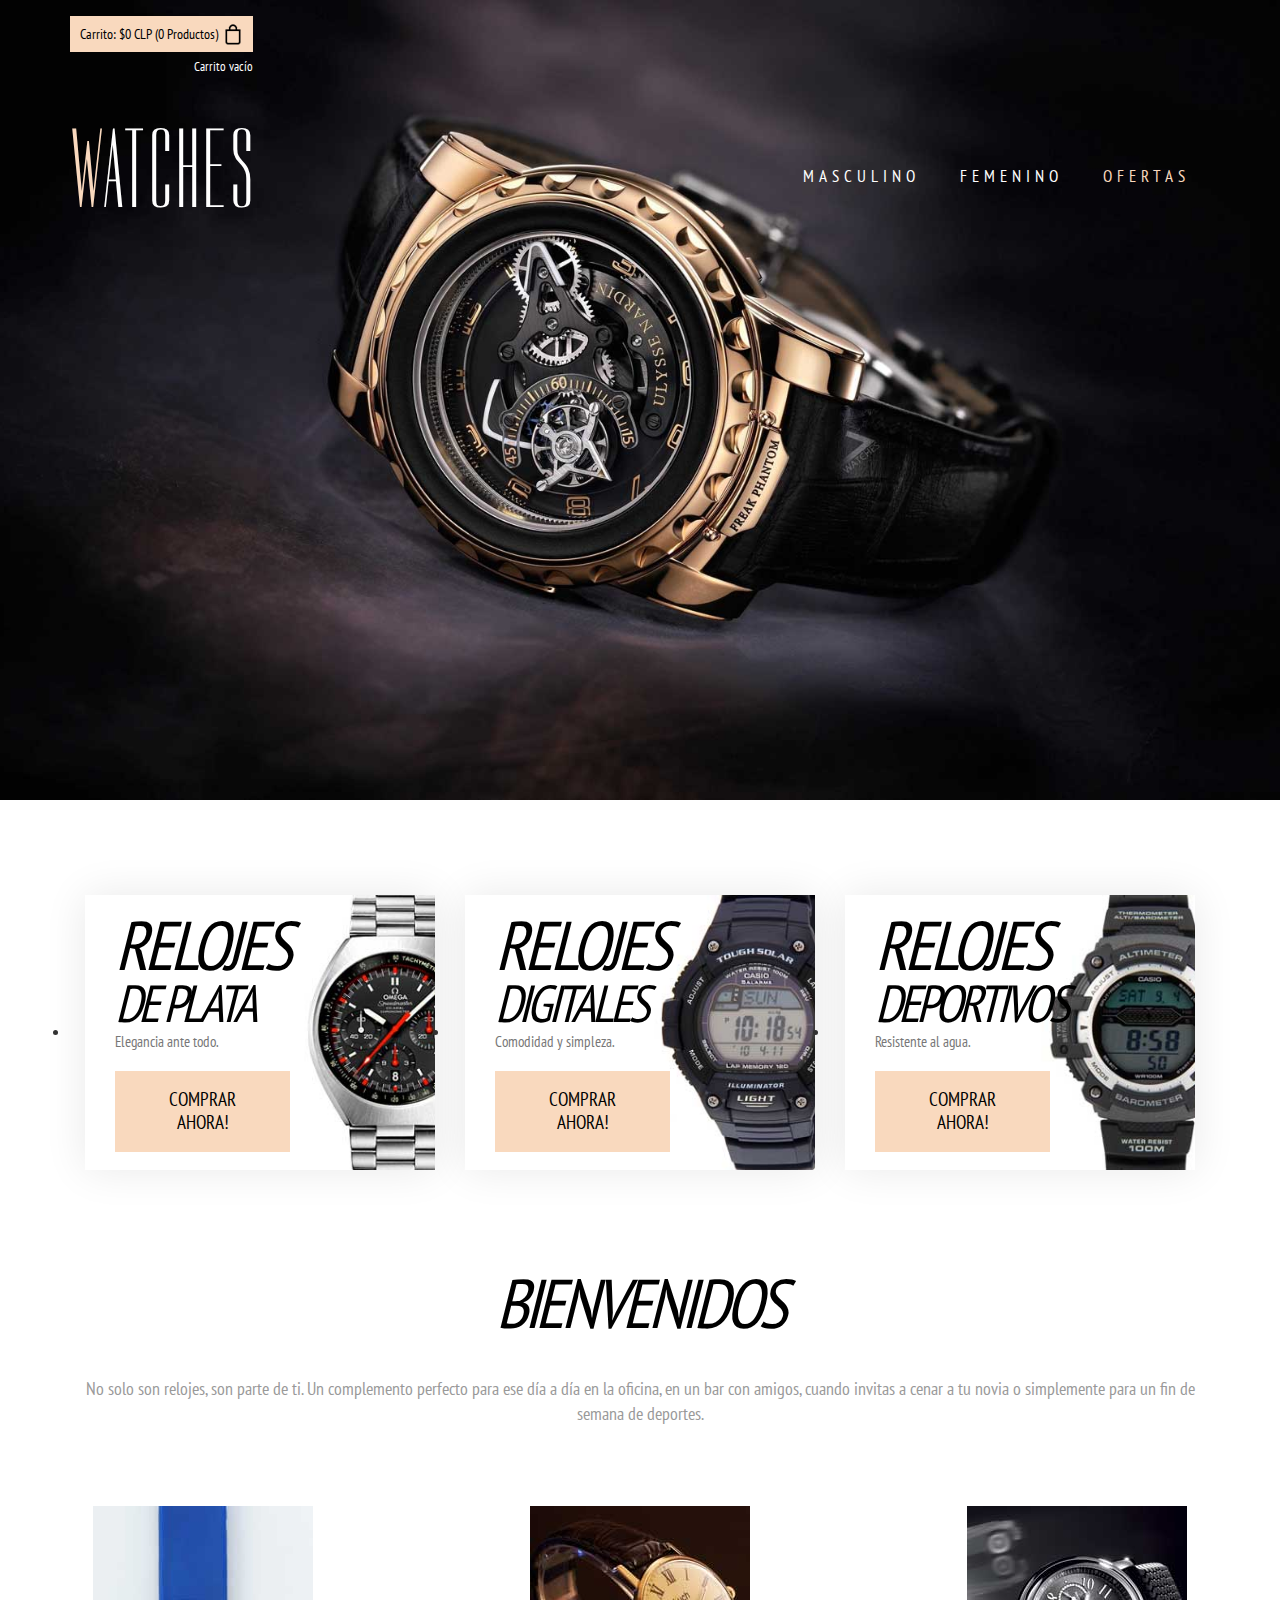
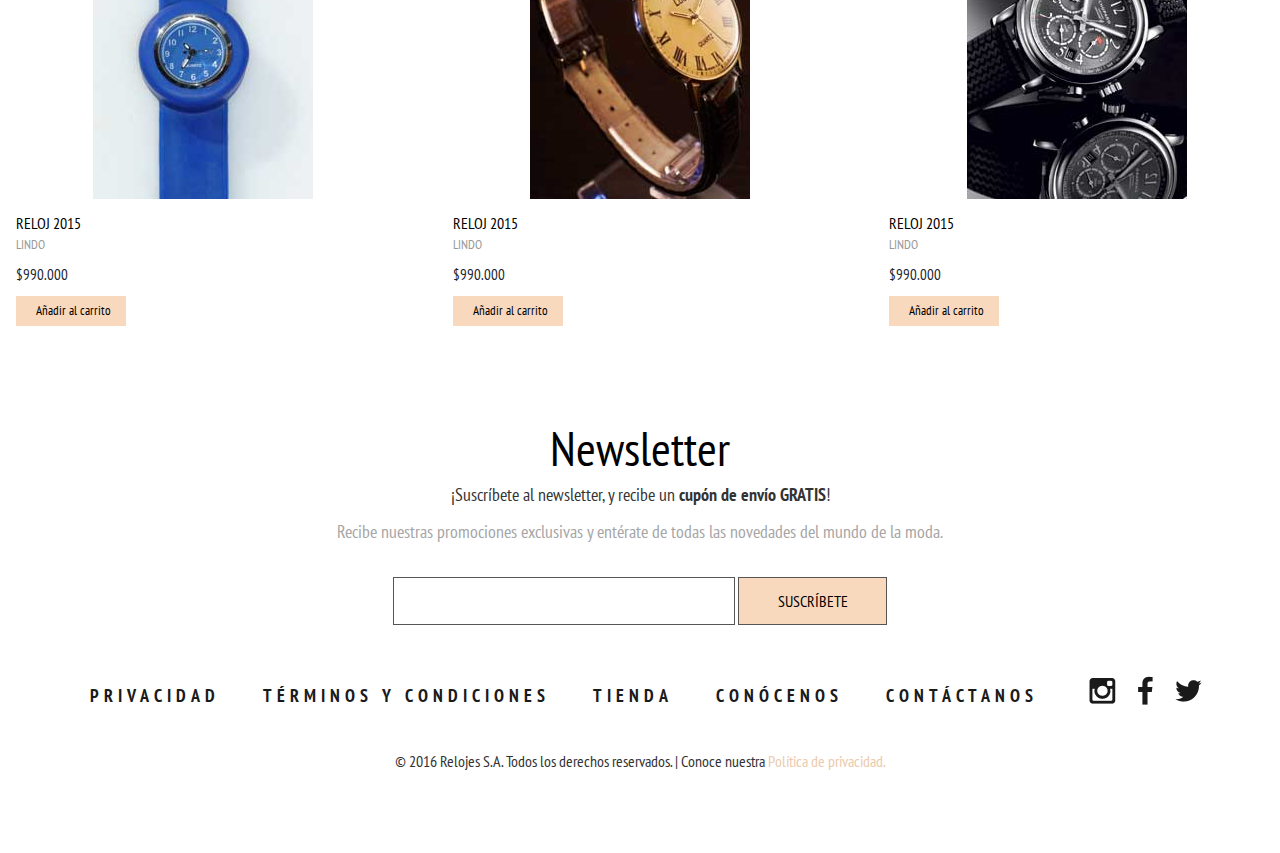
==== commit c4c35a85: "visual" ====
--- a/index.html
+++ b/index.html
@@ -7,7 +7,7 @@
 <!DOCTYPE html>
 <html>
 <head>
-    <title>Watches an E-Commerce online Shopping Category Flat Bootstrap Responsive Website Template| Home :: w3layouts</title>
+    <title>Relojes Finos</title>
     <meta name="viewport" content="width=device-width, initial-scale=1">
     <meta http-equiv="Content-Type" content="text/html; charset=utf-8" />
     <meta name="keywords" content="Watches Responsive web template, Bootstrap Web Templates, Flat Web Templates, Android Compatible web template,
@@ -224,7 +224,7 @@
                             <img src="images/w2.jpg" class="item-img" title="" alt="" width="100%" height="100%">
                             <div class="item-html">
                                 <h3>RELOJES<span>DEPORTIVOS</span></h3>
-                                <p>Resistentes al agua.</p>
+                                <p>Resistente al agua.</p>
                                 <button>Comprar ahora!</button>
                             </div>
                         </div>
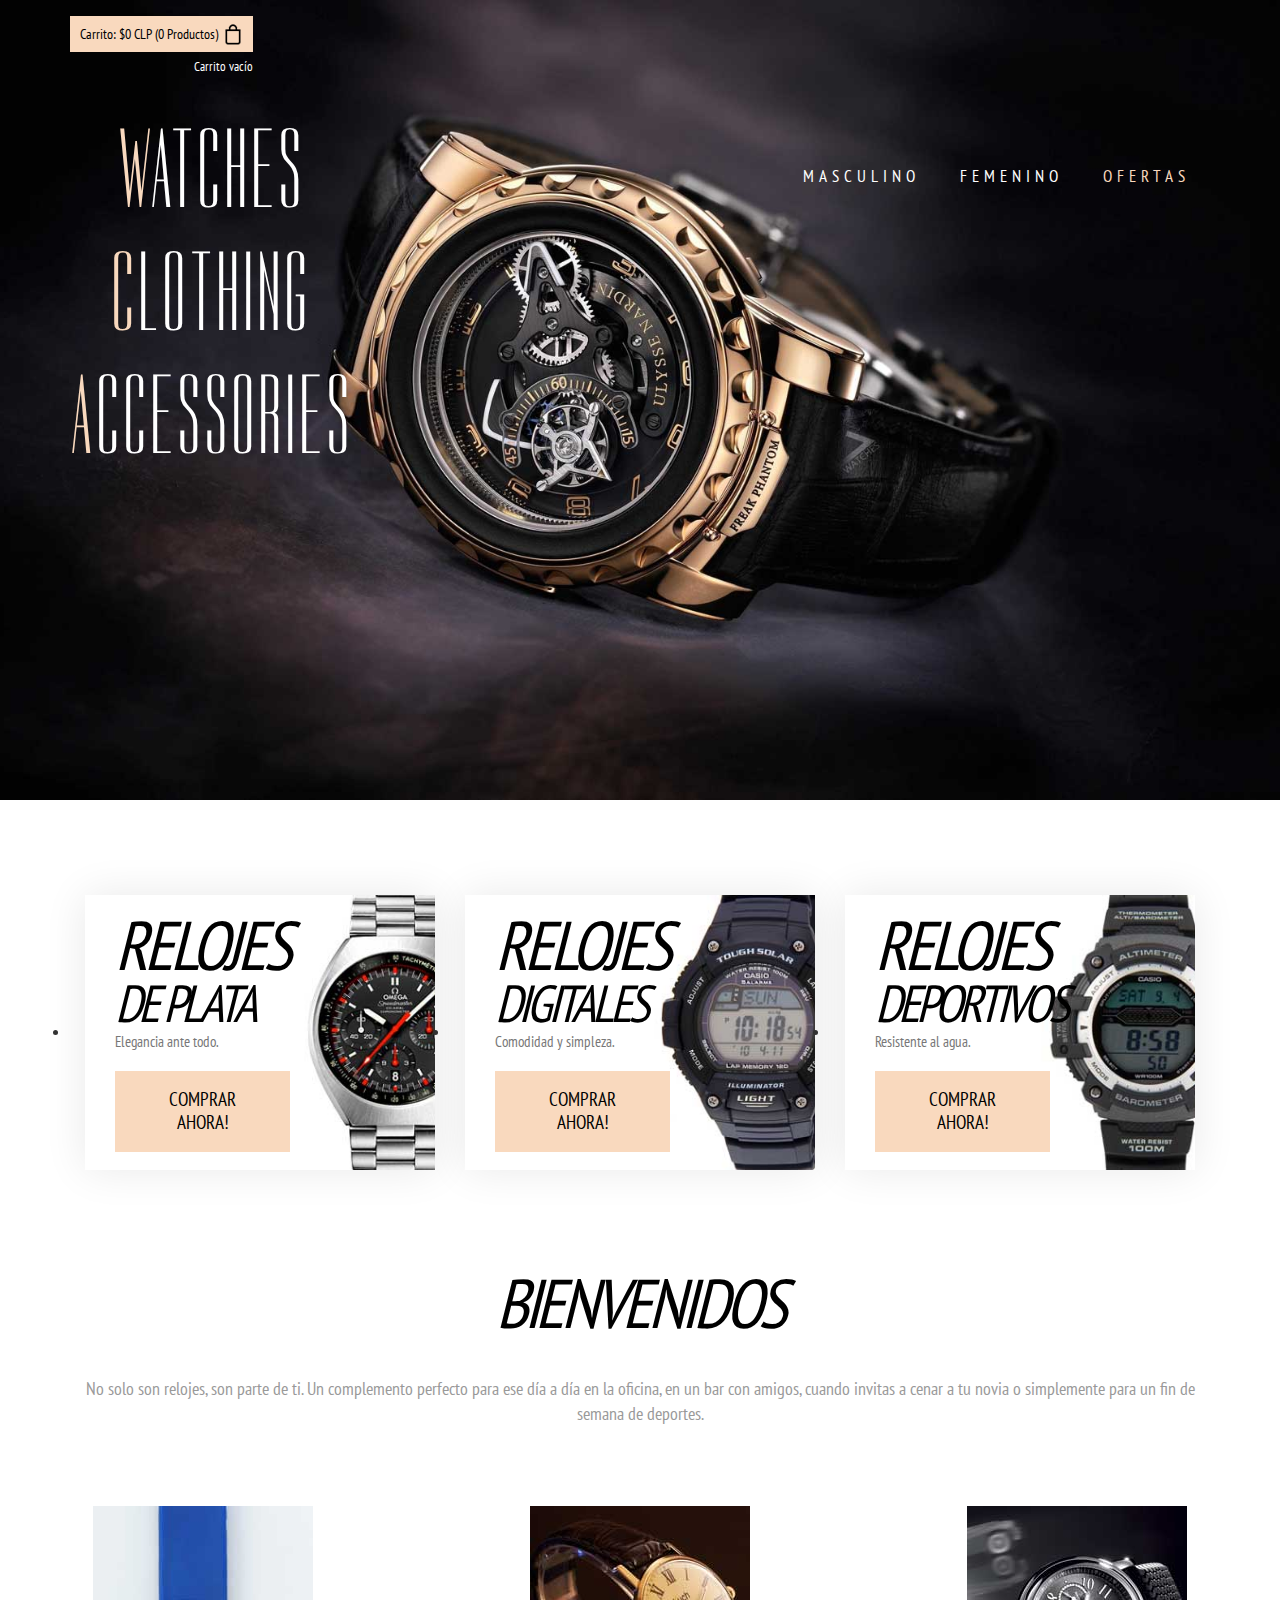
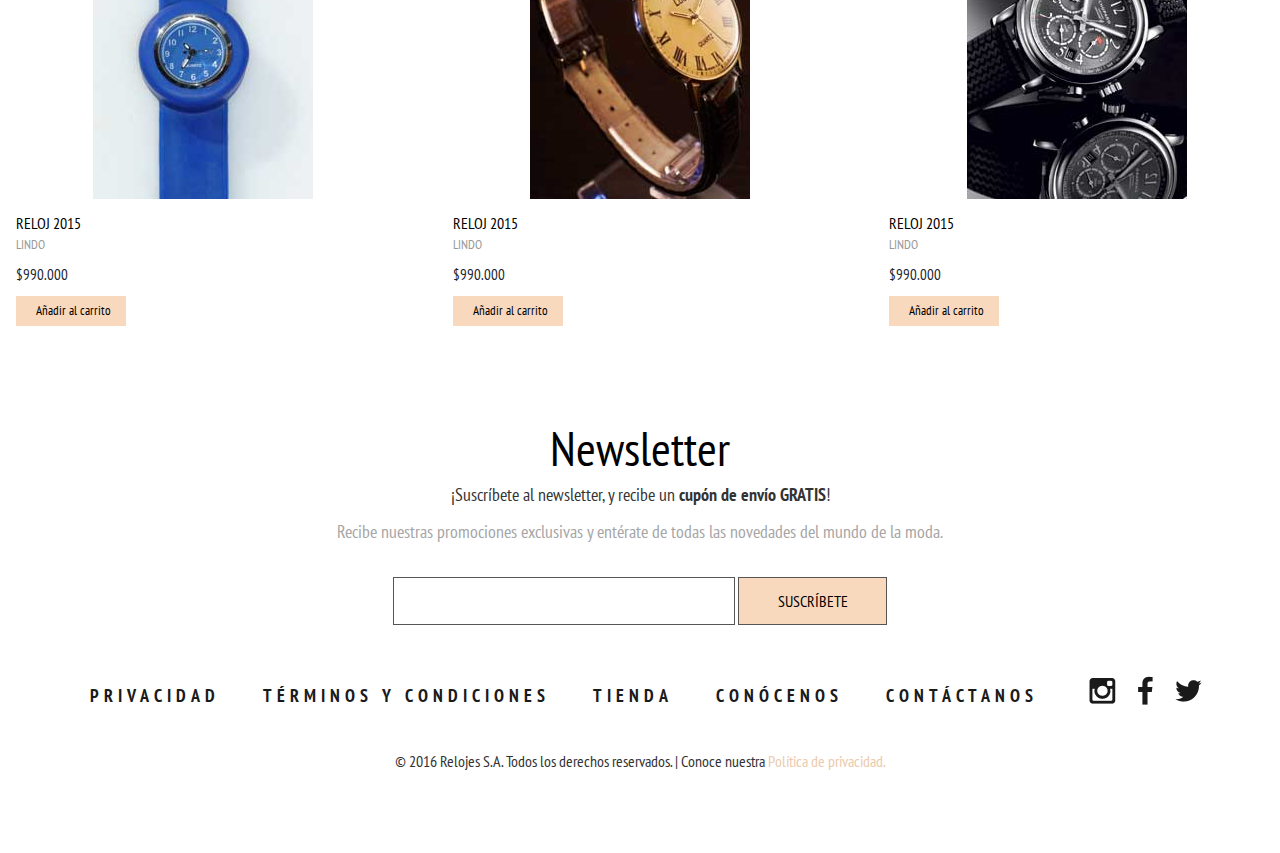
==== commit cf5cf5ca: "Se agrega pagina women" ====
--- a/index.html
+++ b/index.html
@@ -58,11 +58,13 @@
             <div class="header_bottom">
                 <div class="logo">
                     <h1><a href="index.html"><span class="m_1">W</span>atches</a></h1>
+                    <h1><a href="index.html"><span class="m_1">C</span>lothing</a></h1>
+                    <h1><a href="index.html"><span class="m_1">A</span>ccessories</a></h1>
                 </div>
                 <div class="menu">
                     <ul class="megamenu skyblue">
                         <li>
-                            <a class="color2" href="#">Masculino</a>
+                            <a class="color2" href="men.html">Masculino</a>
                             <div class="megapanel">
                                 <div class="row">
                                     <div class="col1">
@@ -123,7 +125,7 @@
                             </div>
                         </li>
                         <li>
-                            <a class="color4" href="#">FEMENINO</a>
+                            <a class="color4" href="women.html">FEMENINO</a>
                             <div class="megapanel">
                                 <div class="row">
                                     <div class="col1">
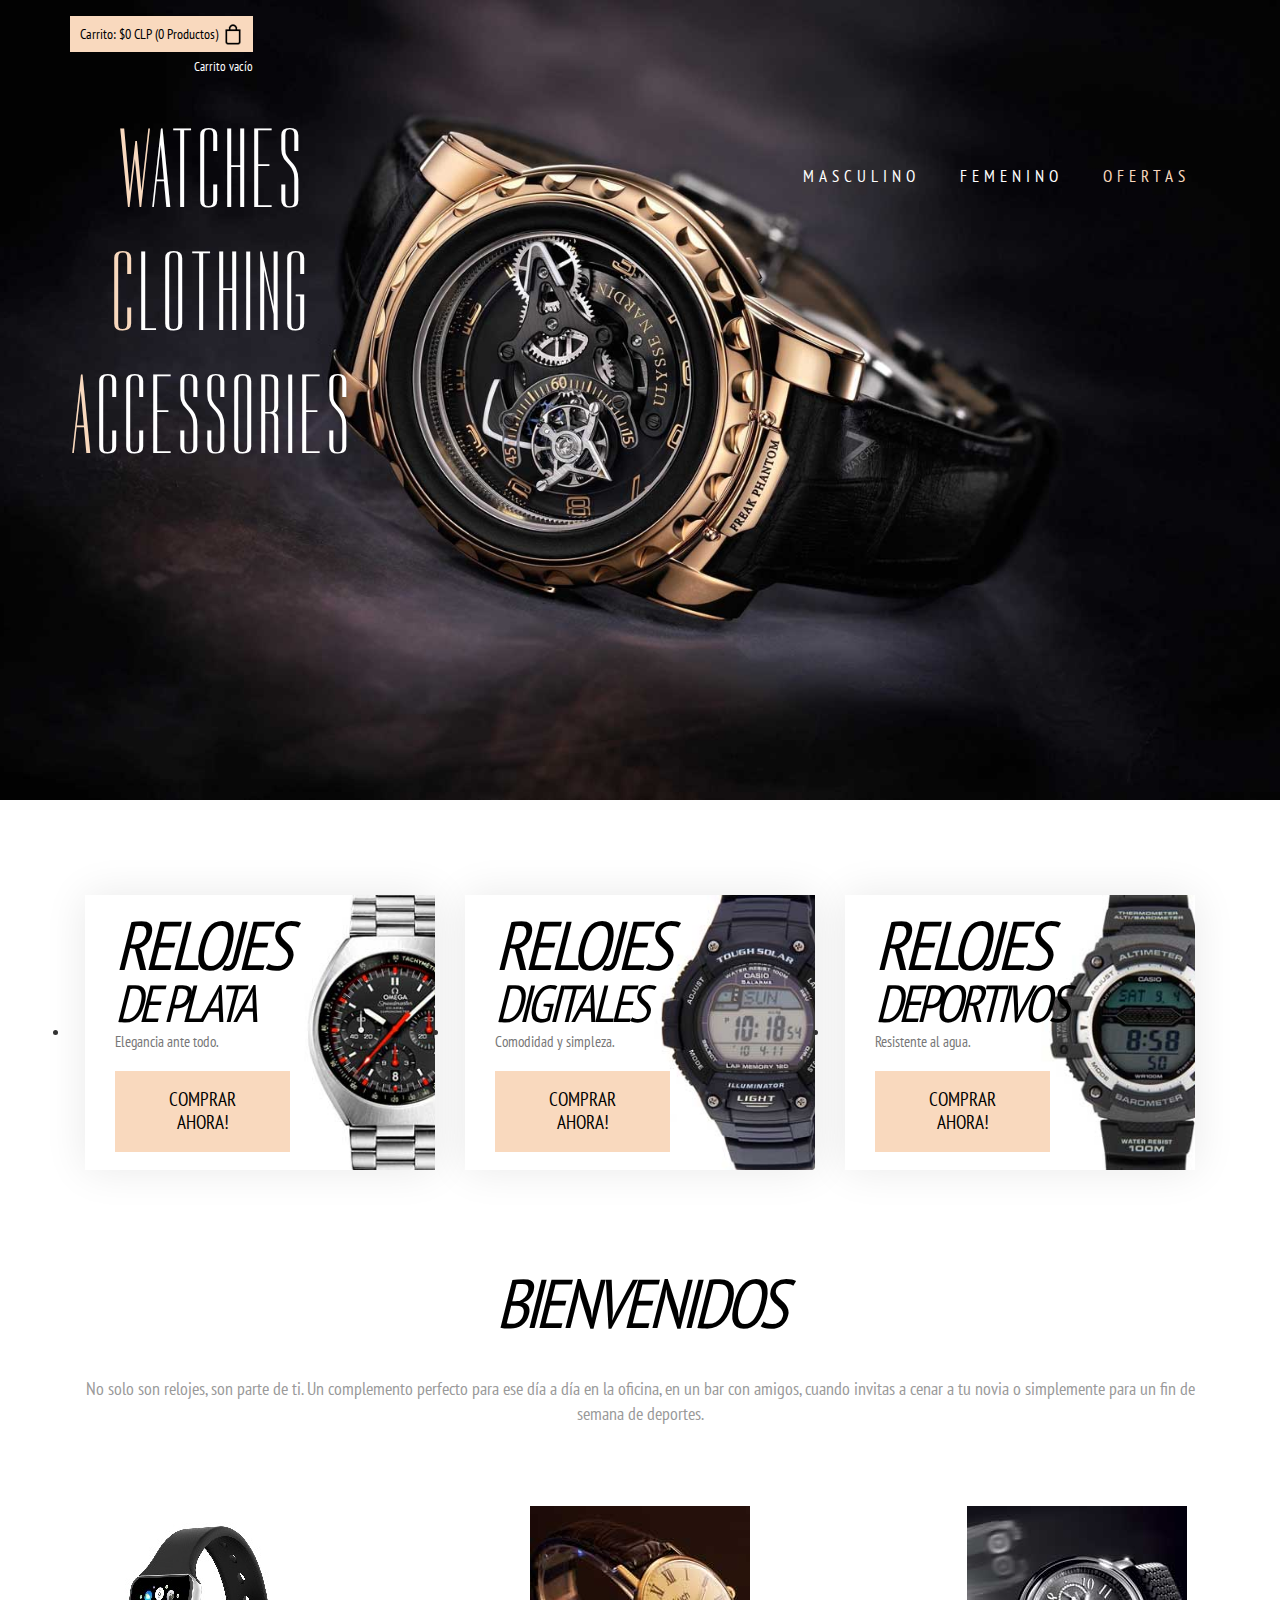
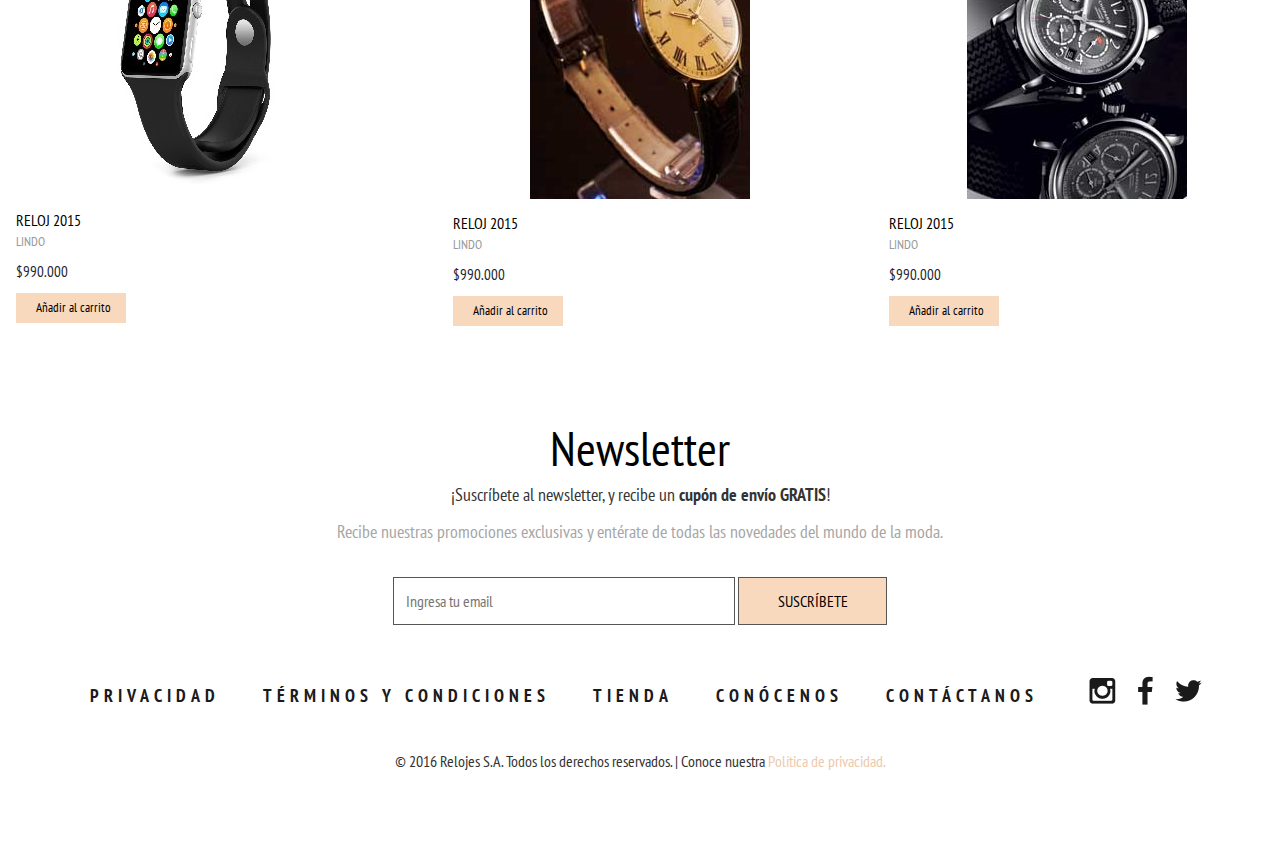
==== commit 3f692d45: "Modificaciones de footer" ====
--- a/index.html
+++ b/index.html
@@ -326,7 +326,7 @@
                 <h4>¡Suscríbete al newsletter, y recibe un <b>cupón de envío GRATIS</b>!</h4>
                 <p>Recibe nuestras promociones exclusivas y entérate de todas las novedades del mundo de la moda.</p>
                 <form>
-                    <input type="text" value="" onfocus="this.value='';" onblur="if (this.value == '') {this.value ='';}">
+                    <input type="text" value="" placeholder="Ingresa tu email" onfocus="this.value='';" onblur="if (this.value == '') {this.value ='';}">
                     <input type="submit" value="SUSCRÍBETE">
                 </form>
             </div>
@@ -334,15 +334,15 @@
                 <ul>
                     <li class="active"><a href="#">Privacidad</a></li>
                     <li><a href="#">Términos y condiciones</a></li>
-                    <li><a href="#">Tienda</a></li>
+                    <li><a href="index.html">Tienda</a></li>
                     <li><a href="#">Conócenos</a></li>
                     <li><a href="contact.html">Contáctanos</a></li>
                 </ul>
             </div>
             <ul class="social">
-                <li><a href=""> <i class="instagram"> </i> </a></li>
-                <li><a href=""><i class="fb"> </i> </a></li>
-                <li><a href=""><i class="tw"> </i> </a></li>
+                <li><a href="https://www.instagram.com/"> <i class="instagram"> </i> </a></li>
+                <li><a href="https://es-la.facebook.com/"><i class="fb"> </i> </a></li>
+                <li><a href="https://twitter.com/?lang=es"><i class="tw"> </i> </a></li>
             </ul>
             <div class="clearfix"></div>
             <div class="copy">
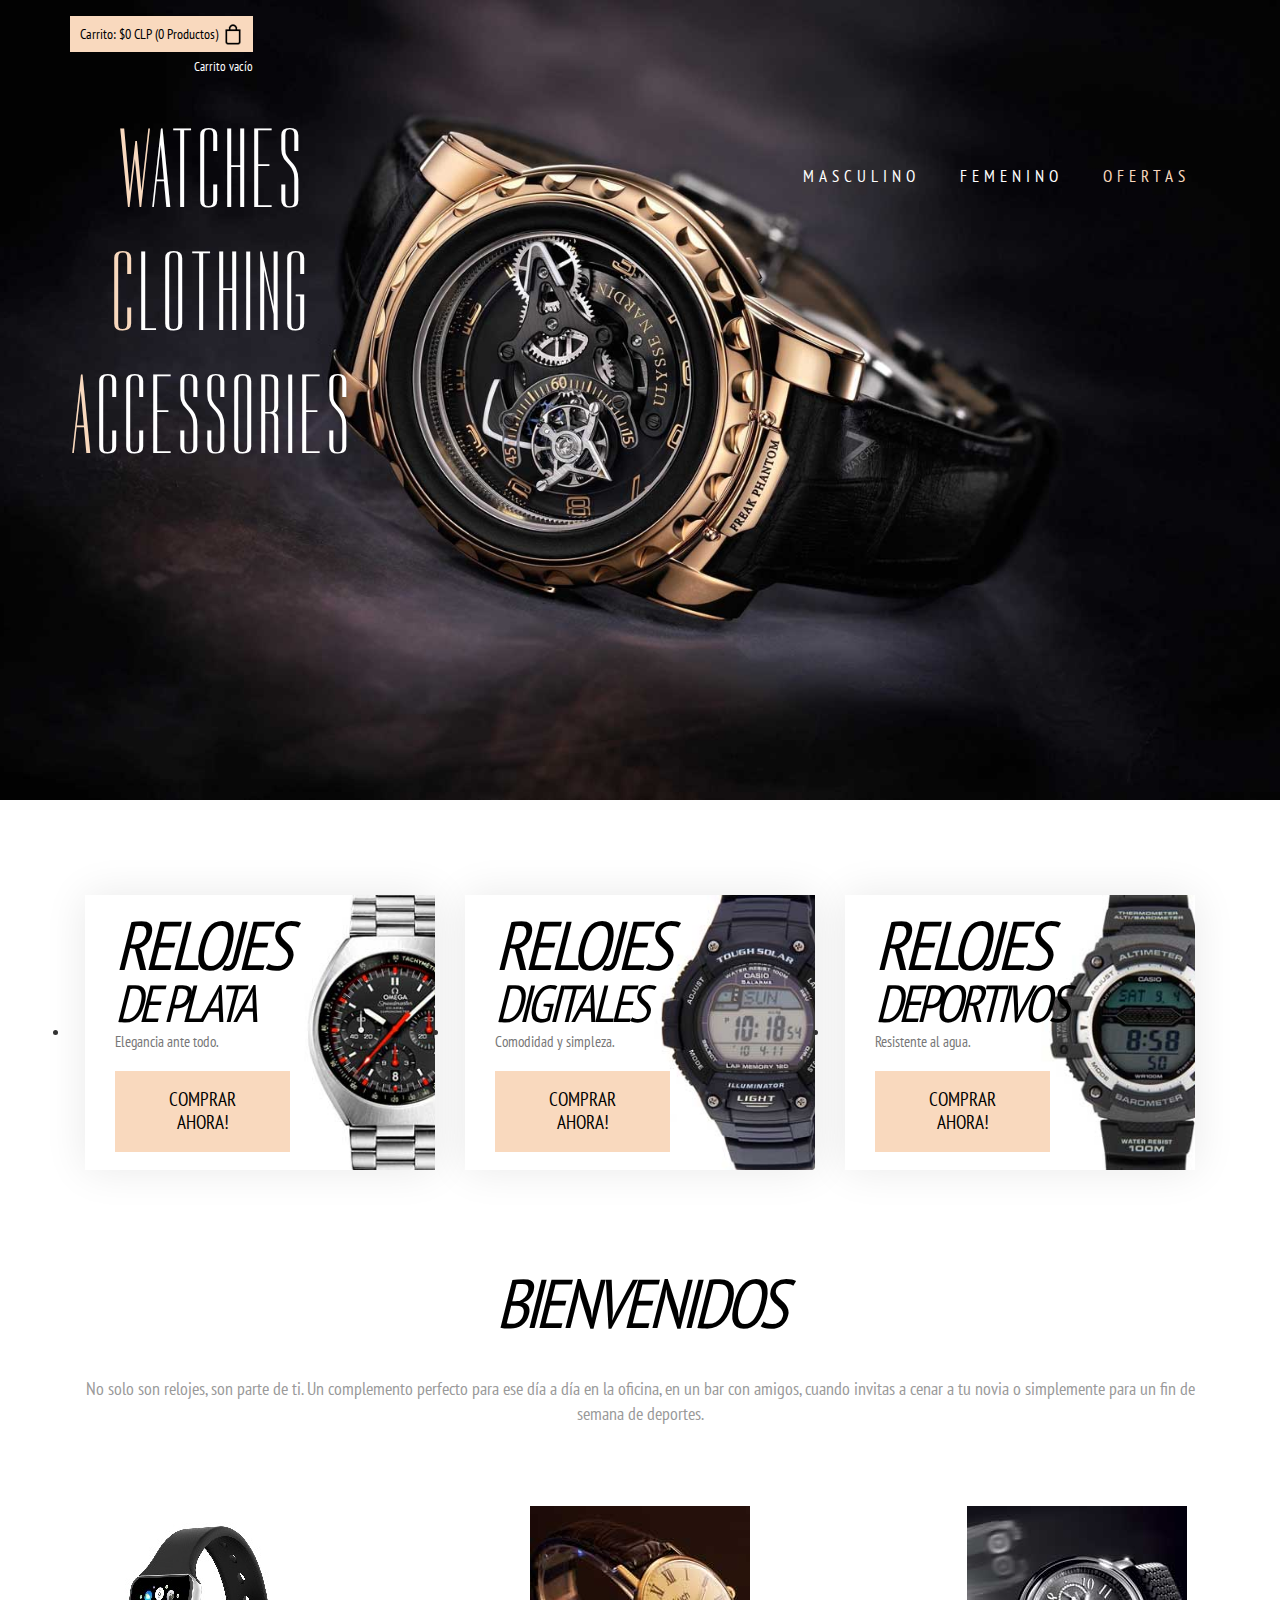
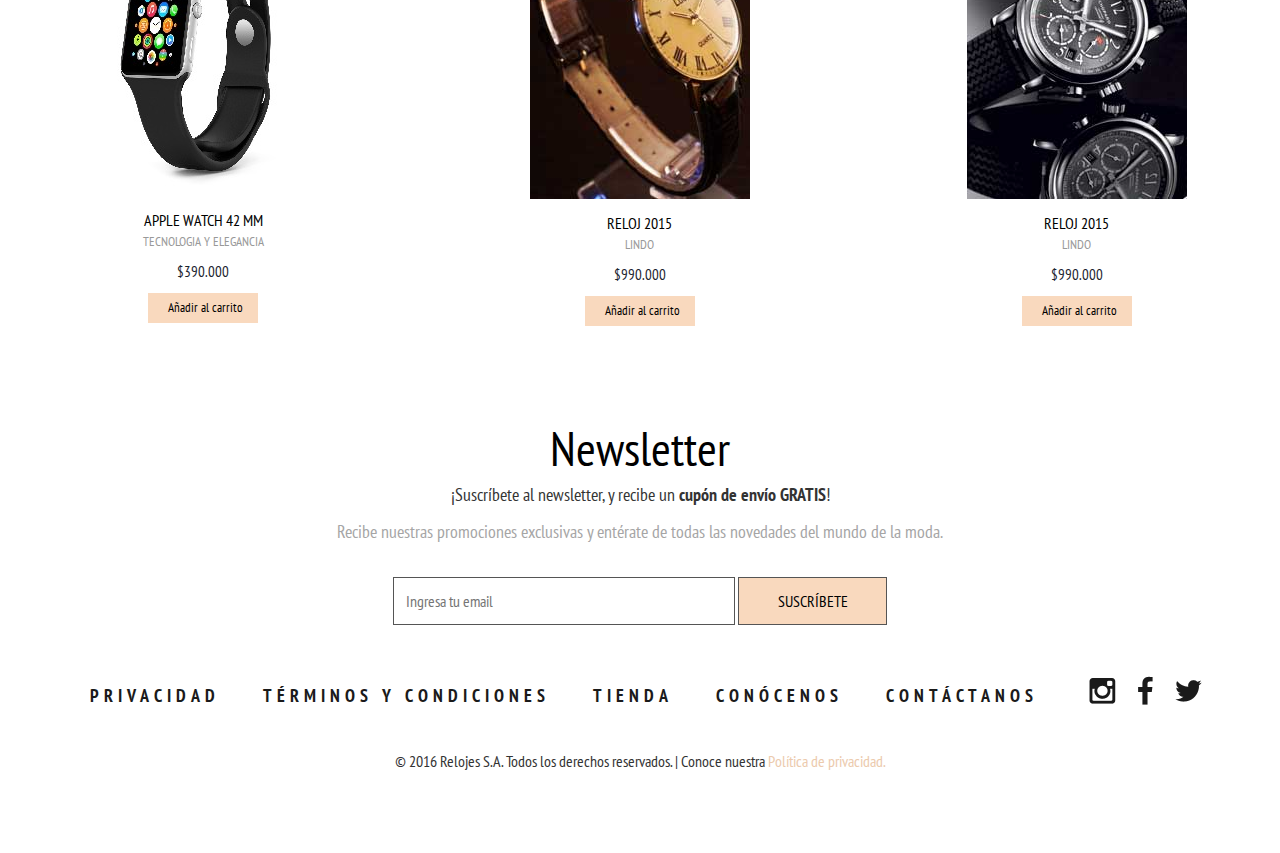
==== commit 34a2a872: "modificaciones style.css" ====
--- a/index.html
+++ b/index.html
@@ -185,7 +185,7 @@
                                 </div>
                             </div>
                         </li>
-                        <li class="active grid"><a class="color3" href="index.html">Ofertas</a></li>
+                        <li class="active grid"><a class="color3" href="single.html">Ofertas</a></li>
                         <div class="clearfix"> </div>
                     </ul>
                 </div>
@@ -257,9 +257,9 @@
                                             </div>
                                             <div class="product_container">
 
-                                                <h4>Reloj 2015</h4>
-                                                <p>Lindo</p>
-                                                <div class="price mount item_price">$990.000</div>
+                                                <h4>Apple Watch 42 mm</h4>
+                                                <p>Tecnologia y elegancia</p>
+                                                <div class="price mount item_price">$390.000</div>
                                                 <a class="button item_add cbp-vm-icon cbp-vm-add" href="#">Añadir al carrito</a>
                                             </div>
                                         </div>
--- a/css/style.css
+++ b/css/style.css
@@ -1067,6 +1067,7 @@
 	text-transform: uppercase;
 }
 ul.product-categories{
+    text-align : left;
 	margin: 0;
 	padding: 0;
 	list-style-type: none;
@@ -1083,7 +1084,6 @@
 }
 .product-categories li span.count {
 	float: right;
-	margin-left: 6px;
 	color: #aaa;
 	font-size:0.8125em;
 }
@@ -1195,7 +1195,7 @@
 	color:#fff;
 }
 .product_container {
-	text-align: left;
+	text-align: center;
 	padding:1em;
 	font-family: 'PT Sans Narrow', sans-serif;
 }
